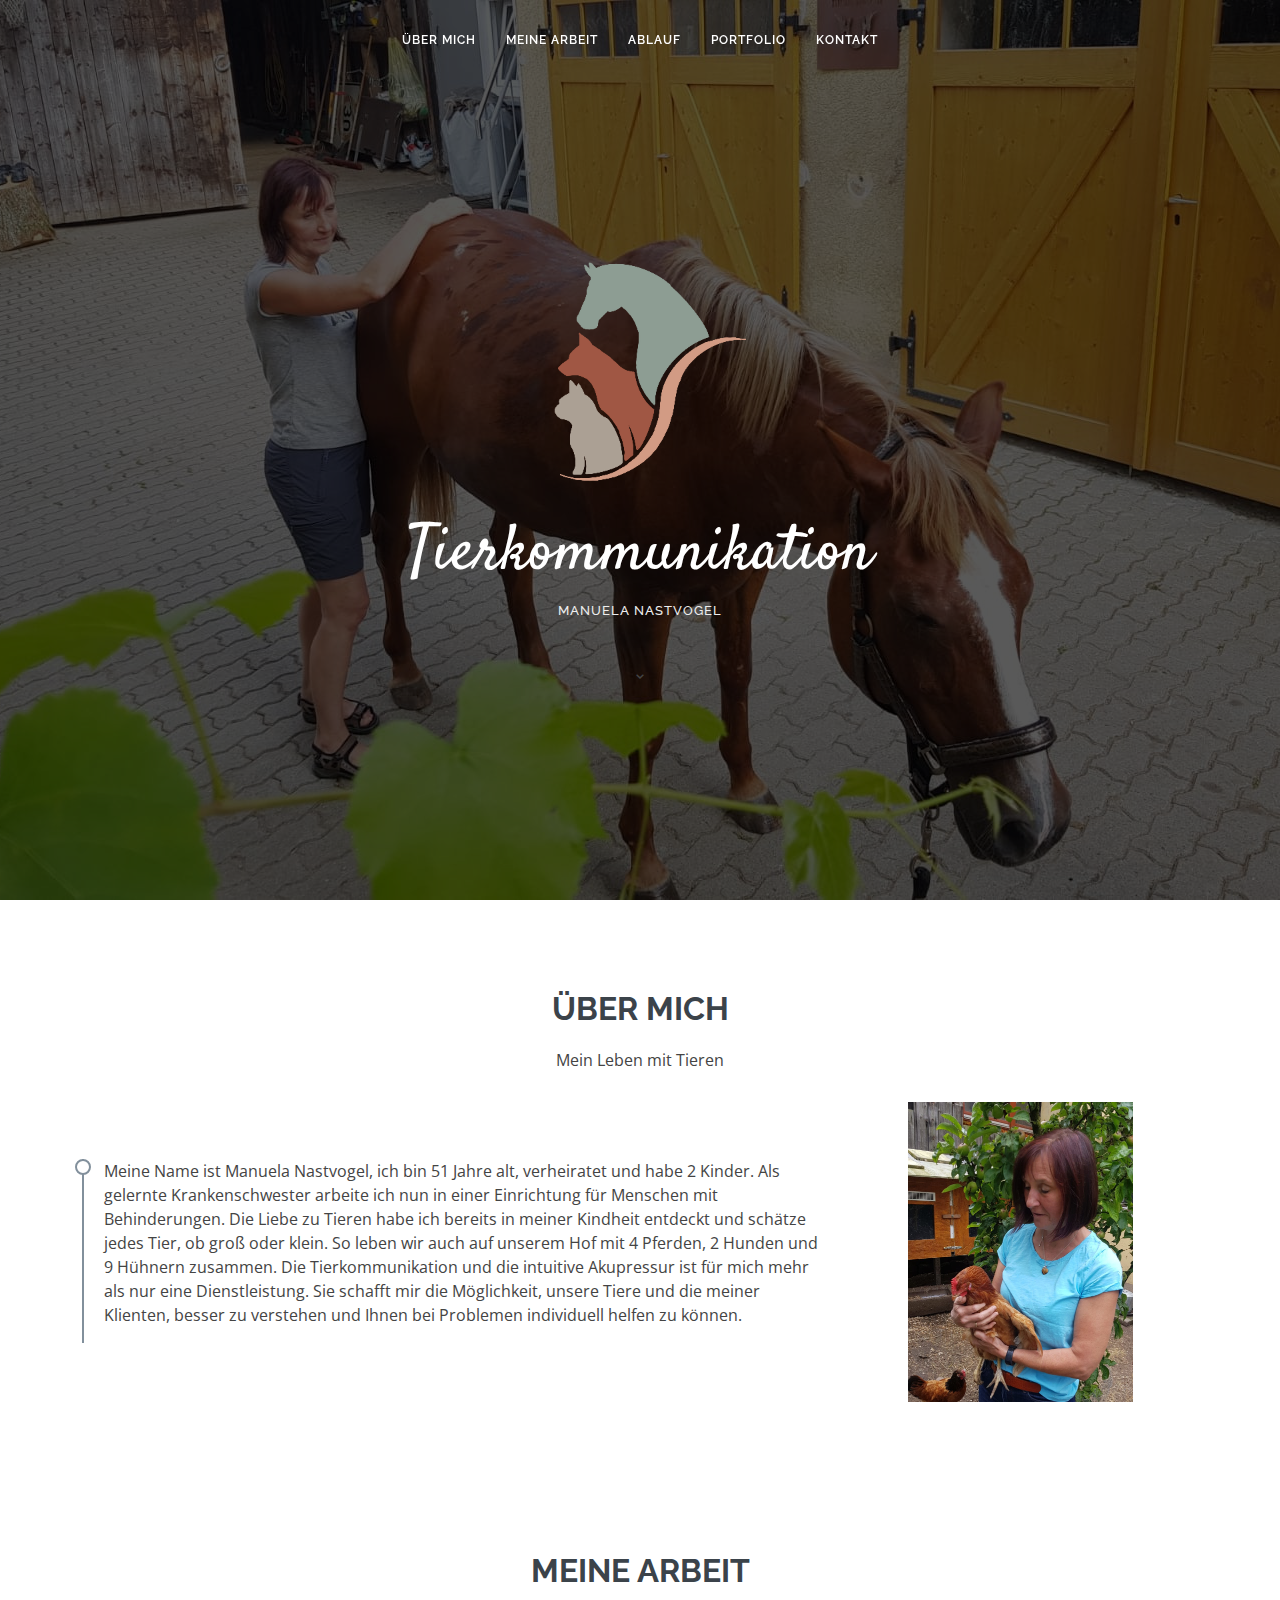
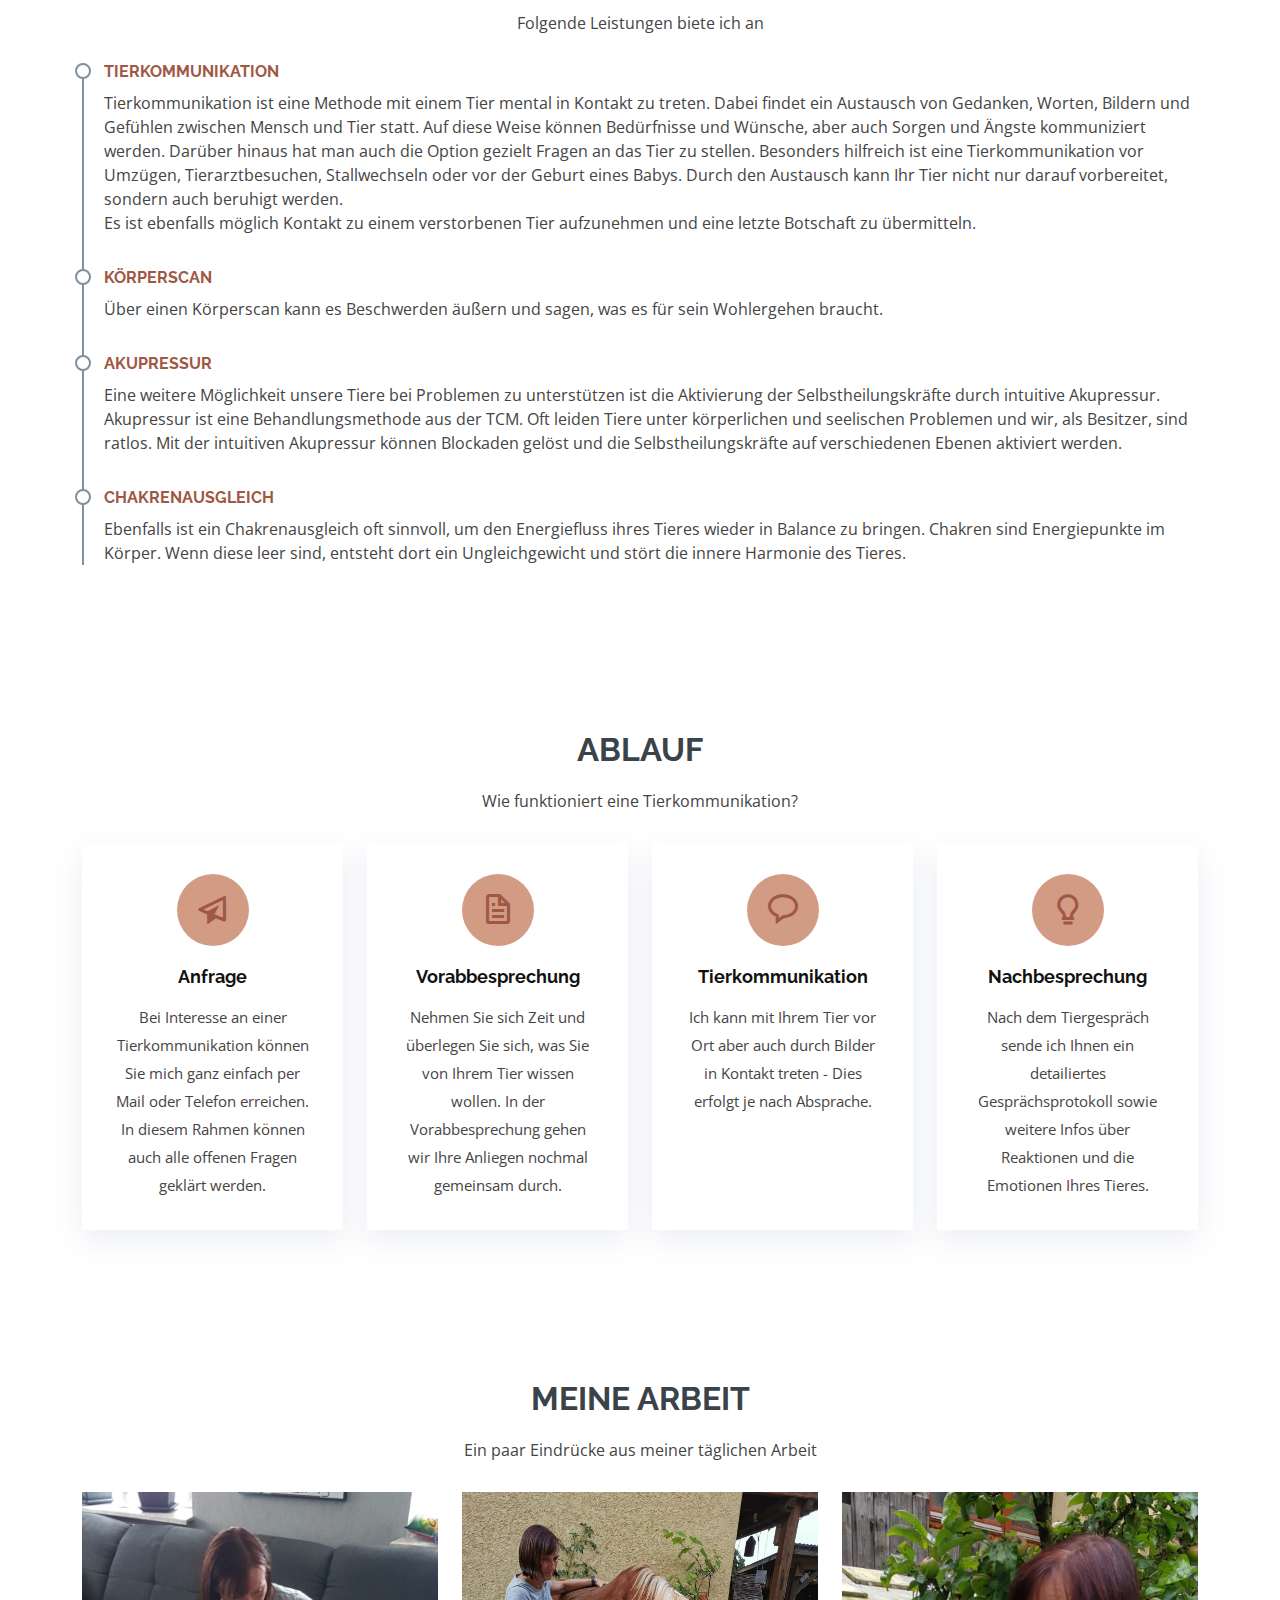
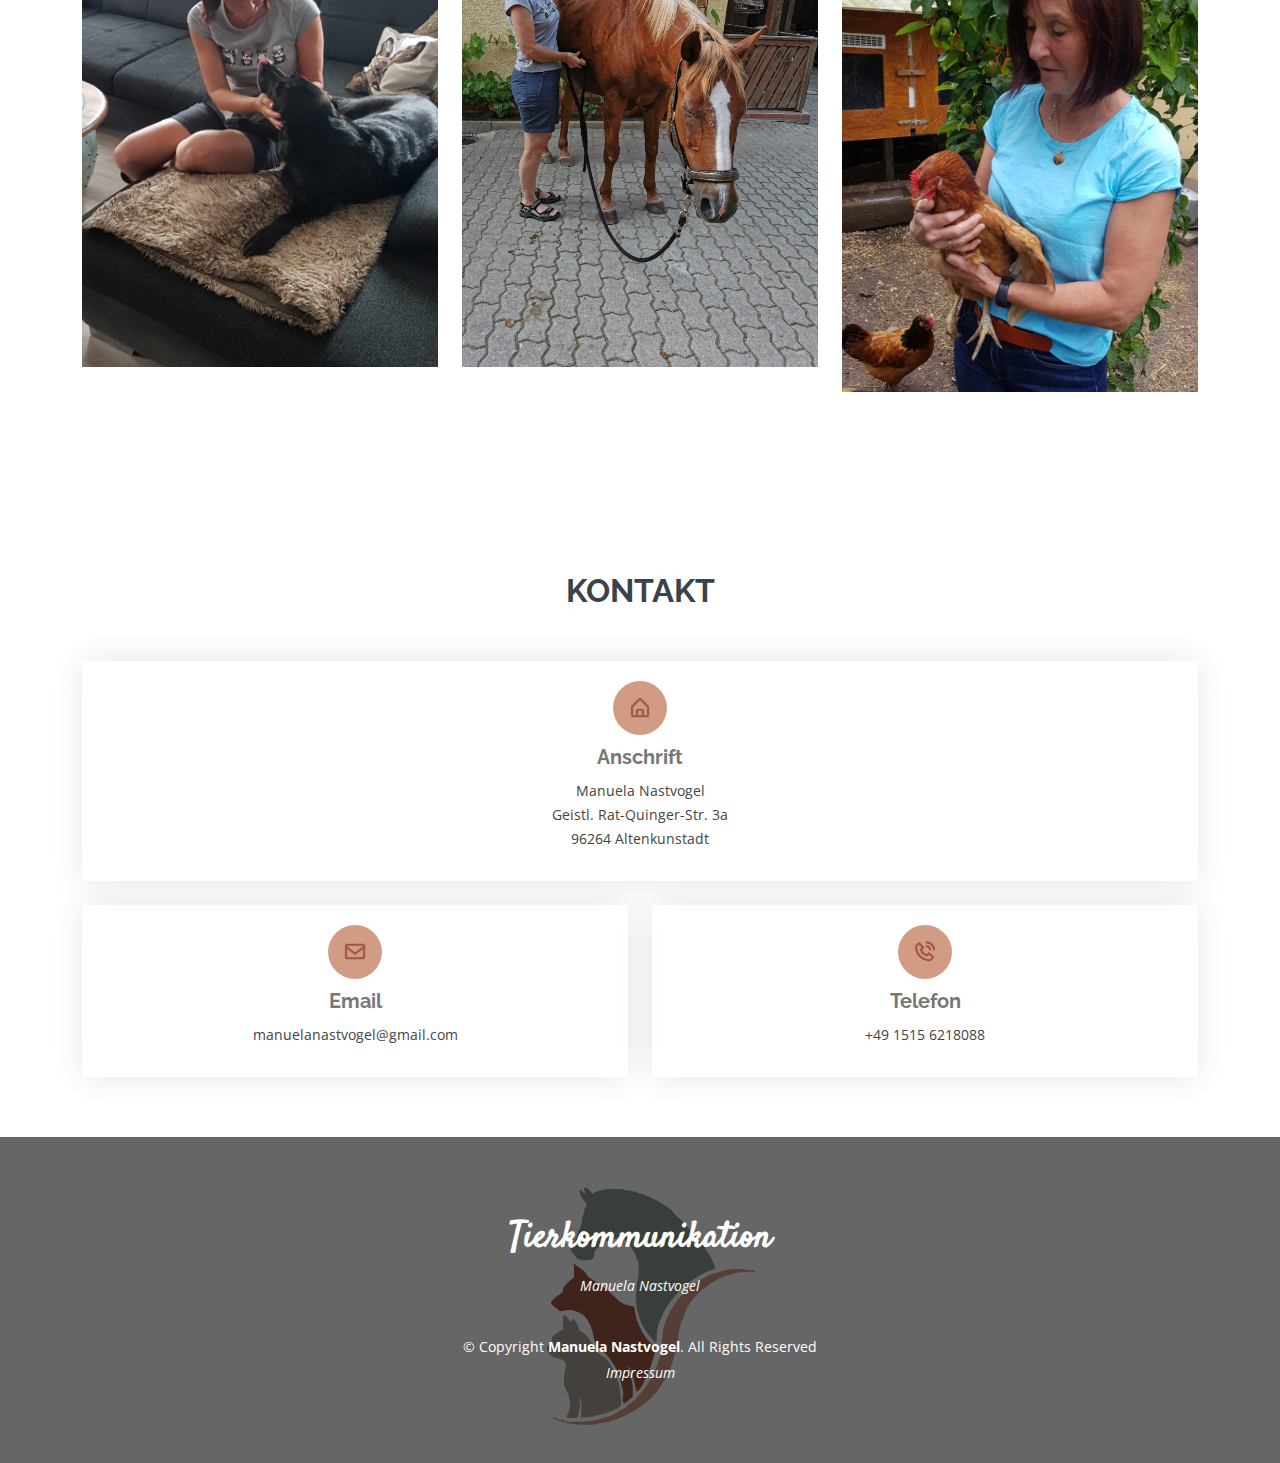
==== index.html @ 2bb8c6d3 "added impressum" ====
<!DOCTYPE html>
<html lang="de">

<head>
  <meta charset="utf-8">
  <meta content="width=device-width, initial-scale=1.0" name="viewport">

  <title>Manuela Nastvogel</title>
  <meta content="" name="description">
  <meta content="" name="keywords">

  <!-- Favicons -->
  <link href="assets/img/favicon.png" rel="icon">

  <!-- Google Fonts -->
  <link
    href="https://fonts.googleapis.com/css?family=Open+Sans:300,300i,400,400i,600,600i,700,700i|Raleway:300,300i,400,400i,500,500i,600,600i,700,700i|Satisfy"
    rel="stylesheet">

  <link href="assets/vendor/bootstrap/css/bootstrap.min.css" rel="stylesheet">
  <link href="assets/vendor/bootstrap-icons/bootstrap-icons.css" rel="stylesheet">
  <link href="assets/vendor/boxicons/css/boxicons.min.css" rel="stylesheet">
  <link href="assets/css/style.css" rel="stylesheet">

  <script type="text/javascript" src="assets/js/main.js" defer></script>
</head>

<body>

  <!-- ======= Navbar ======= -->
  <header id="header" class="fixed-top d-flex justify-content-center align-items-center header-transparent">

    <div class="container-fluid">

      <div class="row justify-content-center">
        <div class="col-xl-9 d-flex align-items-center justify-content-lg-between">
          <h1 class="logo me-auto me-lg-0"><a href="index.html"></a></h1>

          <nav id="navbar" class="navbar order-last order-lg-0">
            <ul>
              <li><a class="nav-link scrollto" href="#about">Über Mich</a></li>
              <li><a class="nav-link scrollto" href="#resume">Meine Arbeit</a></li>
              <li><a class="nav-link scrollto" href="#process">Ablauf</a></li>
              <li><a class="nav-link scrollto " href="#portfolio">Portfolio</a></li>
              <li><a class="nav-link scrollto" href="#contact">Kontakt</a></li>
            </ul>
            <i class="bi bi-list mobile-nav-toggle"></i>
          </nav><!-- .navbar -->

          <a></a>
        </div>
      </div>

    </div>
  </header>

  <!-- ======= Hero Section ======= -->
  <section id="hero">
    <div class="hero-container">
      <img src="assets/img/icon.png" height="300" alt="">
      <h1>Tierkommunikation</h1>
      <h2>Manuela Nastvogel</h2 <a href="#about" class="btn-scroll scrollto" title="Scroll Down"><i
        class="bx bx-chevron-down"></i></a>
    </div>
  </section><!-- End Hero -->


  <!-- ======= About Section ======= -->
  <section id="about" class="about">
    <div class="container">

      <div class="section-title">
        <h2>Über mich</h2>
        <p>Mein Leben mit Tieren</p>
      </div>

      <div class="row">

        <div class="col-lg-8 d-flex flex-column justify-content-center">
          <div class="resume-item">
            <p>
              Meine Name ist Manuela Nastvogel, ich bin 51 Jahre alt, verheiratet und habe 2 Kinder. Als gelernte
              Krankenschwester arbeite ich nun in einer Einrichtung für Menschen mit Behinderungen. Die Liebe zu Tieren
              habe
              ich bereits in meiner Kindheit entdeckt und schätze jedes Tier, ob groß oder klein. So leben wir auch auf
              unserem Hof mit 4 Pferden, 2 Hunden und 9 Hühnern zusammen. Die Tierkommunikation und die intuitive
              Akupressur
              ist für mich mehr als nur eine Dienstleistung. Sie schafft mir die Möglichkeit, unsere Tiere und die
              meiner
              Klienten, besser zu verstehen und Ihnen bei Problemen individuell helfen zu können.
            </p>
          </div>
        </div>

        <div class="image col-lg-4 d-flex align-items-stretch justify-content-center justify-content-lg-start"></div>

      </div>

  </section><!-- End My Resume Section -->

  <!-- ======= My Resume Section ======= -->
  <section id="resume" class="resume">
    <div class="container">

      <div class="section-title">
        <h2>Meine Arbeit</h2>
        <p>Folgende Leistungen biete ich an</p>
      </div>

      <div class="resume-item">
        <h4>Tierkommunikation</h4>
        <p>Tierkommunikation ist eine Methode mit einem Tier mental in Kontakt zu treten. Dabei findet ein
          Austausch von Gedanken, Worten, Bildern und Gefühlen zwischen Mensch und Tier statt. Auf diese Weise
          können Bedürfnisse und Wünsche, aber auch Sorgen und Ängste kommuniziert werden. Darüber hinaus hat man
          auch die Option gezielt Fragen an das Tier zu stellen.
          Besonders hilfreich ist eine Tierkommunikation vor Umzügen, Tierarztbesuchen, Stallwechseln oder vor der
          Geburt eines Babys. Durch den Austausch kann Ihr Tier nicht nur darauf vorbereitet, sondern auch
          beruhigt werden.<br>
          Es ist ebenfalls möglich Kontakt zu einem verstorbenen Tier aufzunehmen und eine letzte Botschaft zu
          übermitteln.
        </p>
      </div>

      <div class="resume-item">
        <h4>Körperscan</h4>
        <p>
          Über einen Körperscan kann es Beschwerden äußern und sagen, was es für sein Wohlergehen braucht.
        </p>
      </div>

      <div class="resume-item">
        <h4>Akupressur</h4>
        <p>
          Eine weitere Möglichkeit unsere Tiere bei Problemen zu unterstützen ist die Aktivierung der
          Selbstheilungskräfte durch intuitive Akupressur. Akupressur ist eine Behandlungsmethode aus der TCM.
          Oft leiden Tiere unter körperlichen und seelischen Problemen und wir, als Besitzer, sind ratlos. Mit der
          intuitiven Akupressur können Blockaden gelöst und die Selbstheilungskräfte auf verschiedenen Ebenen
          aktiviert werden.
        </p>
      </div>

      <div class="resume-item">
        <h4>Chakrenausgleich</h4>
        <p>
          Ebenfalls ist ein Chakrenausgleich oft sinnvoll, um den Energiefluss ihres Tieres wieder in Balance zu
          bringen.
          Chakren sind Energiepunkte im Körper. Wenn diese leer sind, entsteht dort ein Ungleichgewicht
          und stört die innere Harmonie des Tieres.
        </p>
      </div>


  </section><!-- End My Resume Section -->

  <!-- ======= My Services Section ======= -->
  <section id="process" class="process">
    <div class="container">

      <div class="section-title">
        <h2>Ablauf</h2>
        <p>Wie funktioniert eine Tierkommunikation?</p>
      </div>

      <div class="row">
        <div class="col-md-6 col-lg-3 d-flex align-items-stretch mb-5 mb-lg-0">
          <div class="icon-box">
            <div class="icon"><i class="bx bx-paper-plane"></i></div>
            <h4 class="title"><a href="">Anfrage</a></h4>
            <p class="description">
              Bei Interesse an einer Tierkommunikation können Sie mich ganz einfach per Mail oder Telefon erreichen.
              In diesem Rahmen können auch alle offenen Fragen geklärt werden.</p>
          </div>
        </div>

        <div class="col-md-6 col-lg-3 d-flex align-items-stretch mb-5 mb-lg-0">
          <div class="icon-box">
            <div class="icon"><i class="bx bx-file"></i></div>
            <h4 class="title"><a href="">Vorabbesprechung</a></h4>
            <p class="description">
              Nehmen Sie sich Zeit und überlegen Sie sich, was Sie von Ihrem Tier wissen wollen. In
              der Vorabbesprechung gehen wir Ihre Anliegen nochmal gemeinsam durch.
            </p>
          </div>
        </div>

        <div class="col-md-6 col-lg-3 d-flex align-items-stretch mb-5 mb-lg-0">
          <div class="icon-box">
            <div class="icon"><i class="bx bx-message-rounded"></i></div>
            <h4 class="title"><a href="">Tierkommunikation</a></h4>
            <p class="description">
              Ich kann mit Ihrem Tier vor Ort aber auch durch Bilder in Kontakt treten - Dies
              erfolgt je nach Absprache.</p>
          </div>
        </div>

        <div class="col-md-6 col-lg-3 d-flex align-items-stretch mb-5 mb-lg-0">
          <div class="icon-box">
            <div class="icon"><i class="bx bx-bulb"></i></div>
            <h4 class="title"><a href="">Nachbesprechung</a></h4>
            <p class="description">
              Nach dem Tiergespräch sende ich Ihnen ein detailiertes Gesprächsprotokoll sowie
              weitere Infos über Reaktionen und die Emotionen Ihres Tieres.</p>
          </div>
        </div>

      </div>

    </div>
  </section><!-- End My Services Section -->

  <!-- ======= My Portfolio Section ======= -->
  <section id="portfolio" class="portfolio">
    <div class="container">

      <div class="section-title">
        <h2>Meine Arbeit</h2>
        <p>Ein paar Eindrücke aus meiner täglichen Arbeit</p>
      </div>


      <div class="row portfolio-container">

        <div class="col-lg-4 col-md-6 portfolio-item">
          <div class="portfolio-img"><img src="assets/img/portfolio/portfolio-1.jpg" class="img-fluid" alt=""></div>
        </div>

        <div class="col-lg-4 col-md-6 portfolio-item filter-app">
          <div class="portfolio-img"><img src="assets/img/portfolio/portfolio-2.jpg" class="img-fluid" alt=""></div>
        </div>

        <div class="col-lg-4 col-md-6 portfolio-item filter-app">
          <div class="portfolio-img"><img src="assets/img/portfolio/portfolio-3.jpg" class="img-fluid" alt=""></div>
        </div>


      </div>

    </div>
  </section><!-- End My Portfolio Section -->

  <!-- ======= Contact Me Section ======= -->
  <section id="contact" class="contact">
    <div class="container">

      <div class="section-title">
        <h2>Kontakt</h2>
      </div>

      <div class="row">
        <div class="col-md-12">
          <div class="info-box">
            <i class="bx bx-home-alt"></i>
            <h3>Anschrift</h3>
            <div>
              <p>Manuela Nastvogel</p>
              <p>Geistl. Rat-Quinger-Str. 3a</p>
              <p>96264 Altenkunstadt</p>

            </div>
          </div>
        </div>
        <div class="col-md-6">
          <div class="info-box mt-4">
            <i class="bx bx-envelope"></i>
            <h3>Email</h3>
            <p>manuelanastvogel@gmail.com</p>
          </div>
        </div>
        <div class="col-md-6">
          <div class="info-box mt-4">
            <i class="bx bx-phone-call"></i>
            <h3>Telefon</h3>
            <p>+49 1515 6218088</p>
          </div>
        </div>
      </div>

    </div>
  </section><!-- End Contact Me Section -->


  <!-- ======= Footer ======= -->
  <footer id="footer">
    <div class="container">
      <h3>Tierkommunikation</h3>
      <p>Manuela Nastvogel</p>
      <div class="copyright">
        &copy; Copyright <strong><span>Manuela Nastvogel</span></strong>. All Rights Reserved
      </div>
      <div class="impressum">
        <a href="impressum.html">Impressum</a>
      </div>
    </div>
  </footer><!-- End Footer -->

  <a href="#" class="back-to-top d-flex align-items-center justify-content-center"><i
      class="bi bi-arrow-up-short"></i></a>



</body>

</html>
---- assets/css/style.css ----
/*--------------------------------------------------------------
# General
--------------------------------------------------------------*/
body {
  font-family: "Open Sans", sans-serif;
  color: #444444;
}

a {
  color: #a05744;
  text-decoration: none;
}

a:hover {
  color: #d29b84;
  text-decoration: none;
}

h1,
h2,
h3,
h4,
h5,
h6 {
  font-family: "Raleway", sans-serif;
}

/*--------------------------------------------------------------
# Header
--------------------------------------------------------------*/
#header {
  z-index: 997;
  transition: all 0.5s;
  height: 80px;
  background: rgba(25, 28, 31, 0.8);
}

#header.header-transparent {
  background: transparent;
}

#header.header-scrolled {
  height: 60px;
  background: rgba(25, 28, 31, 0.8);
}
/*--------------------------------------------------------------
# Navigation Menu
--------------------------------------------------------------*/
/**
* Desktop Navigation 
*/
.navbar {
  padding: 0;
}

.navbar ul {
  margin: 0;
  padding: 0;
  display: flex;
  list-style: none;
  align-items: center;
}

.navbar li {
  position: relative;
}

.navbar a,
.navbar a:focus {
  display: flex;
  align-items: center;
  justify-content: space-between;
  padding: 10px 15px;
  color: #fff;
  white-space: nowrap;
  transition: 0.3s;
  font-size: 12px;
  font-family: "Raleway", sans-serif;
  text-transform: uppercase;
  font-weight: 600;
  letter-spacing: 1px;
}

.navbar a i,
.navbar a:focus i {
  font-size: 12px;
  line-height: 0;
  margin-left: 5px;
}

.navbar a:hover,
.navbar .active,
.navbar li:hover > a {
  color: #d29b84;
}

/**
* Mobile Navigation 
*/
.mobile-nav-toggle {
  color: #fff;
  font-size: 28px;
  cursor: pointer;
  display: none;
  line-height: 0;
  transition: 0.5s;
}

@media (max-width: 991px) {
  .mobile-nav-toggle {
    display: block;
  }
  .navbar ul {
    display: none;
  }
}

.navbar-mobile {
  position: fixed;
  overflow: hidden;
  top: 0;
  right: 0;
  left: 0;
  bottom: 0;
  background: rgba(36, 41, 46, 0.9);
  transition: 0.3s;
  z-index: 999;
}

.navbar-mobile .mobile-nav-toggle {
  position: absolute;
  top: 15px;
  right: 15px;
}

.navbar-mobile ul {
  display: block;
  position: absolute;
  top: 55px;
  right: 15px;
  bottom: 15px;
  left: 15px;
  padding: 10px 0;
  border-radius: 10px;
  background-color: #fff;
  overflow-y: auto;
  transition: 0.3s;
}

.navbar-mobile a {
  padding: 10px 20px;
  font-size: 14px;
  color: #3b434a;
}

.navbar-mobile a:hover,
.navbar-mobile .active,
.navbar-mobile li:hover > a {
  color: #a05744;
}

.navbar-mobile .getstarted {
  margin: 15px;
}

/*--------------------------------------------------------------
# Back to top button
--------------------------------------------------------------*/
.back-to-top {
  position: fixed;
  visibility: hidden;
  opacity: 0;
  right: 15px;
  bottom: 15px;
  z-index: 996;
  background: #a05744;
  width: 40px;
  height: 40px;
  border-radius: 4px;
  transition: all 0.4s;
}

.back-to-top i {
  font-size: 28px;
  color: #fff;
  line-height: 0;
}

.back-to-top:hover {
  background: #d29b84;
  color: #fff;
}

.back-to-top.active {
  visibility: visible;
  opacity: 1;
}

/*--------------------------------------------------------------
# Hero Section
--------------------------------------------------------------*/
#hero {
  width: 100%;
  height: 100vh;
  background: url("../img/hero-bg.jpg") top right;
  background-size: cover;
  position: relative;
}

#hero:before {
  content: "";
  background: rgba(0, 0, 0, 0.65);
  position: absolute;
  bottom: 0;
  top: 0;
  left: 0;
  right: 0;
}

#hero .hero-container {
  position: absolute;
  bottom: 0;
  top: 0;
  left: 0;
  right: 0;
  display: flex;
  justify-content: center;
  align-items: center;
  flex-direction: column;
  padding: 0 15px;
}

#hero h1 {
  margin: 0 0 10px 0;
  font-size: 64px;
  font-family: "Satisfy", serif;
  color: #fff;
}

#hero h2 {
  color: #eee;
  margin-bottom: 50px;
  font-size: 13px;
  font-weight: 500;
  letter-spacing: 1px;
  text-transform: uppercase;
}

#hero h3 {
  font-family: "Open Sans";
  color: #fff;
  font-size: 13px;
}

@media (min-width: 1024px) {
  #hero {
    background-attachment: fixed;
  }
}

@media (max-width: 575px) {
  #hero h1 {
    font-size: 40px;
  }
  #hero h2 {
    text-align: center;
    margin-bottom: 30px;
  }
}

@-webkit-keyframes up-down {
  0% {
    transform: translateY(5px);
  }
  100% {
    transform: translateY(-5px);
  }
}

@keyframes up-down {
  0% {
    transform: translateY(5px);
  }
  100% {
    transform: translateY(-5px);
  }
}

/*--------------------------------------------------------------
# Sections about
--------------------------------------------------------------*/

.about .image {
  background: url("../img/me.jpg") center center no-repeat;
  background-size: contain;
  min-height: 300px;
}

.about .resume-title {
  font-size: 26px;
  font-weight: 700;
  margin-top: 20px;
  margin-bottom: 20px;
  color: #3b434a;
}

.about .resume-item {
  padding: 0 0 20px 20px;
  margin-top: -2px;
  border-left: 2px solid #82909c;
  position: relative;
}

.about .resume-item h4 {
  line-height: 18px;
  font-size: 16px;
  font-weight: 700;
  text-transform: uppercase;
  color: #a05744;
  margin-bottom: 10px;
}

.about .resume-item h5 {
  font-size: 16px;
  background: #eef0f2;
  padding: 5px 15px;
  display: inline-block;
  font-weight: 600;
  margin-bottom: 10px;
}

.about .resume-item ul {
  padding-left: 20px;
}

.about .resume-item ul li {
  padding-bottom: 10px;
}

.about .resume-item:last-child {
  padding-bottom: 0;
}

.about .resume-item::before {
  content: "";
  position: absolute;
  width: 16px;
  height: 16px;
  border-radius: 50px;
  left: -9px;
  top: 0;
  background: #fff;
  border: 2px solid #82909c;
}

/*--------------------------------------------------------------
# Sections General
--------------------------------------------------------------*/
section {
  padding: 60px 0;
}

.section-bg {
  background-color: white;
}

.section-title {
  text-align: center;
  padding: 30px 0;
  position: relative;
}

.section-title h2 {
  font-size: 32px;
  font-weight: 700;
  text-transform: uppercase;
  margin-bottom: 20px;
  padding-bottom: 0;
  color: #3b434a;
  position: relative;
  z-index: 2;
}

.section-title span {
  position: absolute;
  top: 30px;
  color: #eef0f2;
  left: 0;
  right: 0;
  z-index: 1;
  font-weight: 700;
  font-size: 52px;
  text-transform: uppercase;
  line-height: 0;
}

.section-title p {
  margin-bottom: 0;
  position: relative;
  z-index: 2;
}

@media (max-width: 575px) {
  .section-title h2 {
    font-size: 28px;
    margin-bottom: 15px;
  }
  .section-title span {
    font-size: 38px;
  }
}

/*--------------------------------------------------------------
# My Resume
--------------------------------------------------------------*/
.resume .resume-title {
  font-size: 26px;
  font-weight: 700;
  margin-top: 20px;
  margin-bottom: 20px;
  color: #3b434a;
}

.resume .resume-item {
  padding: 0 0 20px 20px;
  margin-top: -2px;
  border-left: 2px solid #82909c;
  position: relative;
}

.resume .resume-item h4 {
  line-height: 18px;
  font-size: 16px;
  font-weight: 700;
  text-transform: uppercase;
  color: #a05744;
  margin-bottom: 10px;
}

.resume .resume-item h5 {
  font-size: 16px;
  background: #eef0f2;
  padding: 5px 15px;
  display: inline-block;
  font-weight: 600;
  margin-bottom: 10px;
}

.resume .resume-item ul {
  padding-left: 20px;
}

.resume .resume-item ul li {
  padding-bottom: 10px;
}

.resume .resume-item:last-child {
  padding-bottom: 0;
}

.resume .resume-item::before {
  content: "";
  position: absolute;
  width: 16px;
  height: 16px;
  border-radius: 50px;
  left: -9px;
  top: 0;
  background: #fff;
  border: 2px solid #82909c;
}

/*--------------------------------------------------------------
# My process
--------------------------------------------------------------*/
.process .icon-box {
  padding: 30px;
  position: relative;
  overflow: hidden;
  background: #fff;
  box-shadow: 0 10px 29px 0 rgba(68, 88, 144, 0.1);
  transition: all 0.3s ease-in-out;
  text-align: center;
  border: 1px solid #fff;
}

.process .icon {
  margin: 0 auto 20px auto;
  padding-top: 17px;
  display: inline-block;
  text-align: center;
  border-radius: 50%;
  width: 72px;
  height: 72px;
  background: #d29b84;
}

.process .icon i {
  font-size: 36px;
  line-height: 1;
  color: #a05744;
}

.process .title {
  font-weight: 700;
  margin-bottom: 15px;
  font-size: 18px;
}

.process .title a {
  color: #111;
  transition: 0.3s;
}

.process .description {
  font-size: 15px;
  line-height: 28px;
  margin-bottom: 0;
}

.process .icon-box:hover {
  border-color: #a05744;
}

.process .icon-box:hover .title a {
  color: #a05744;
}

/*--------------------------------------------------------------
# My Portfolio
--------------------------------------------------------------*/

.portfolio .portfolio-item {
  margin-bottom: 30px;
}

.portfolio .portfolio-item .portfolio-img {
  height: 500px;
  overflow: hidden;
}

.portfolio .portfolio-item .portfolio-img img {
  transition: all 0.8s ease-in-out;
}

.portfolio .portfolio-item:hover .portfolio-img img {
  transform: scale(1.2);
}

/*--------------------------------------------------------------
# Portfolio Details
--------------------------------------------------------------*/
.portfolio-details {
  padding-top: 40px;
}

.portfolio-details .portfolio-details-slider img {
  width: 100%;
}

.portfolio-details .portfolio-details-slider .swiper-pagination {
  margin-top: 20px;
  position: relative;
}

.portfolio-details
  .portfolio-details-slider
  .swiper-pagination
  .swiper-pagination-bullet {
  width: 12px;
  height: 12px;
  background-color: #fff;
  opacity: 1;
  border: 1px solid #a05744;
}

.portfolio-details
  .portfolio-details-slider
  .swiper-pagination
  .swiper-pagination-bullet-active {
  background-color: #a05744;
}

.portfolio-details .portfolio-info {
  padding: 30px;
  box-shadow: 0px 0 30px rgba(59, 67, 74, 0.08);
}

.portfolio-details .portfolio-info h3 {
  font-size: 22px;
  font-weight: 700;
  margin-bottom: 20px;
  padding-bottom: 20px;
  border-bottom: 1px solid #eee;
}

.portfolio-details .portfolio-info ul {
  list-style: none;
  padding: 0;
  font-size: 15px;
}

.portfolio-details .portfolio-info ul li + li {
  margin-top: 10px;
}

.portfolio-details .portfolio-description {
  padding-top: 30px;
}

.portfolio-details .portfolio-description h2 {
  font-size: 26px;
  font-weight: 700;
  margin-bottom: 20px;
}

.portfolio-details .portfolio-description p {
  padding: 0;
}

/*--------------------------------------------------------------
# Contact Me
--------------------------------------------------------------*/
.contact .info-box {
  color: #444444;
  text-align: center;
  box-shadow: 0 0 30px rgba(214, 215, 216, 0.6);
  padding: 20px 0 30px 0;
}

.contact .info-box i.bx {
  font-size: 24px;
  color: #a05744;
  border-radius: 50%;
  padding: 15px;
  background: #d29b84;
}

.contact .info-box h3 {
  font-size: 20px;
  color: #777777;
  font-weight: 700;
  margin: 10px 0;
}

.contact .info-box p {
  padding: 0;
  line-height: 24px;
  font-size: 14px;
  margin-bottom: 0;
}

/*--------------------------------------------------------------
# Footer
--------------------------------------------------------------*/
#footer {
  background: url("../img/icon.png") top center no-repeat;
  background-size: contain;
  color: #fff;
  font-size: 14px;
  text-align: center;
  padding: 80px 0;
  position: relative;
}

#footer::before {
  content: "";
  position: absolute;
  left: 0;
  right: 0;
  top: 0;
  bottom: 0;
  background: rgba(0, 0, 0, 0.6);
}

#footer .container {
  position: relative;
}

#footer h3 {
  font-size: 36px;
  font-weight: 700;
  color: #fff;
  position: relative;
  font-family: "Satisfy", serif;
  padding: 0;
  margin: 0 0 15px 0;
}

#footer p {
  font-size: 15;
  font-style: italic;
  padding: 0;
  margin: 0 0 40px 0;
}

#footer .copyright {
  margin: 0 0 5px 0;
}

#footer .impressum a {
  font-style: italic;
  color: #fff;
  margin: 0 0 5px 0;
}
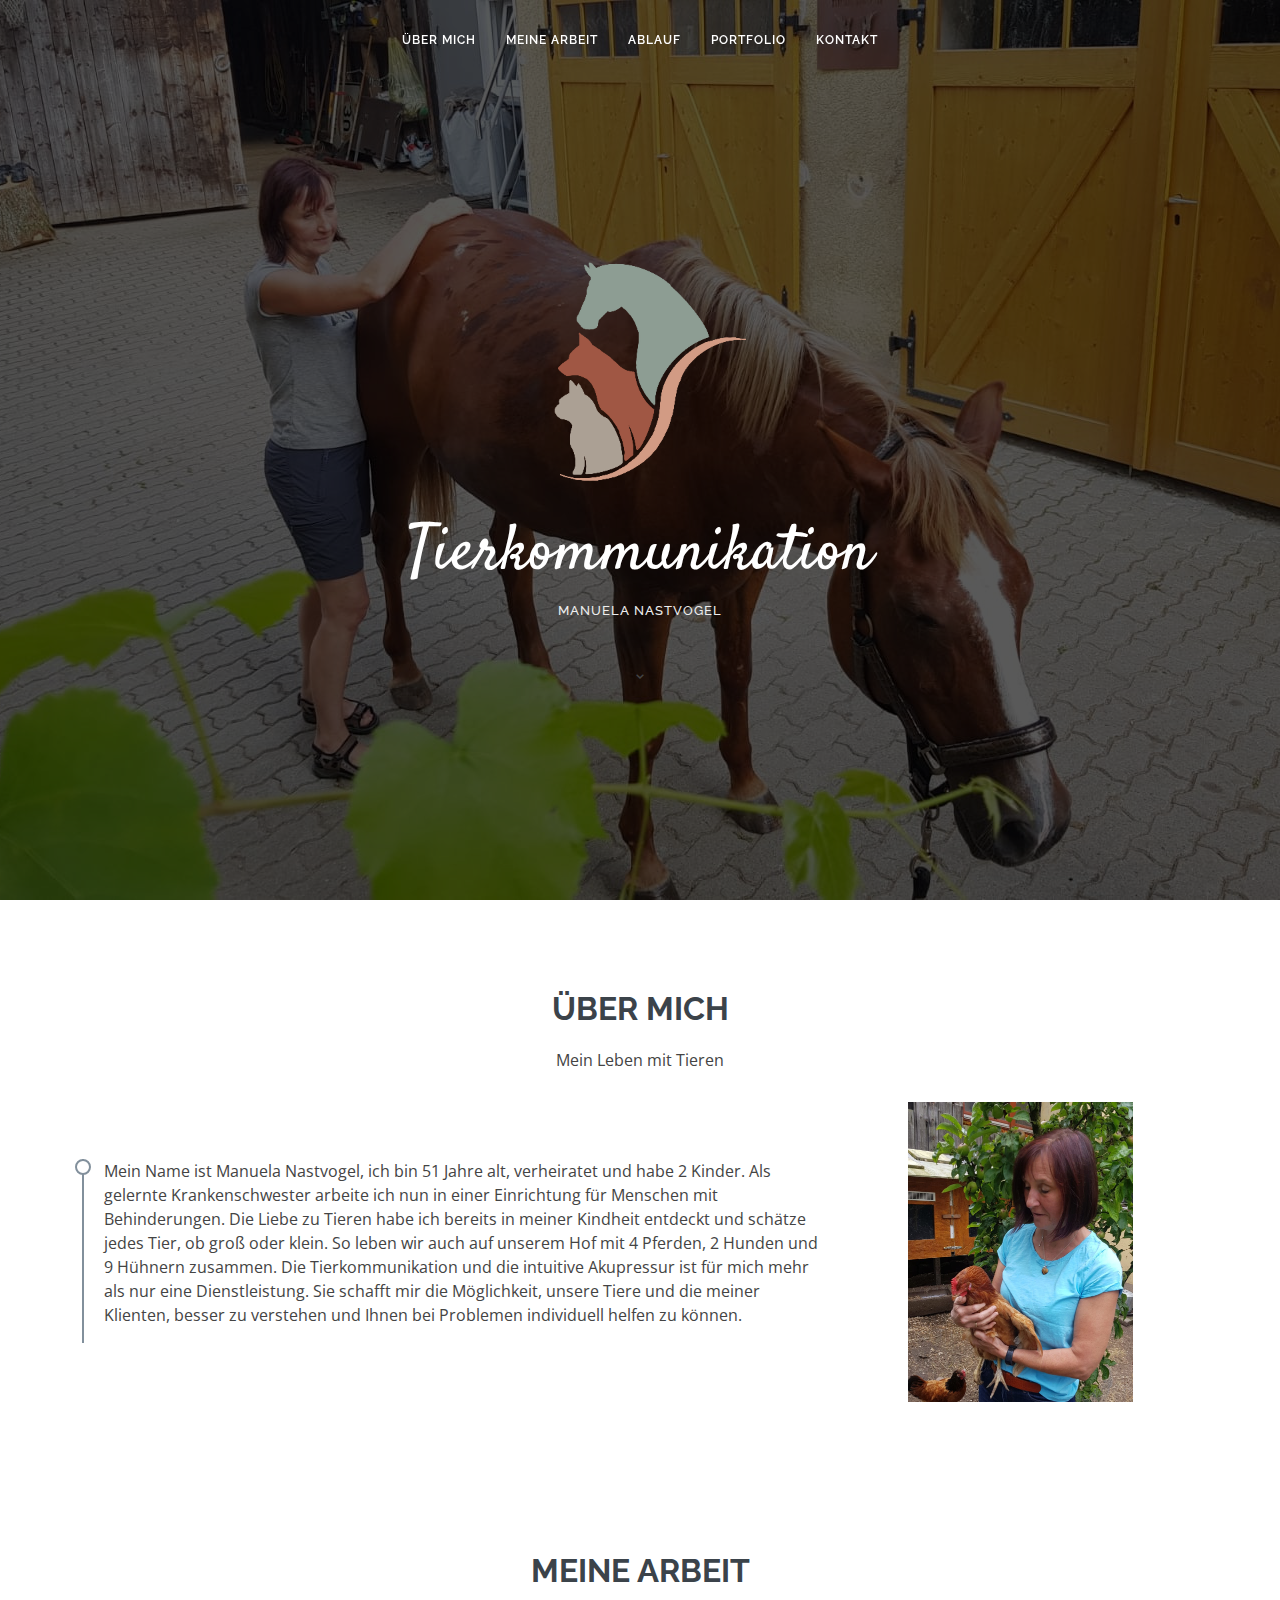
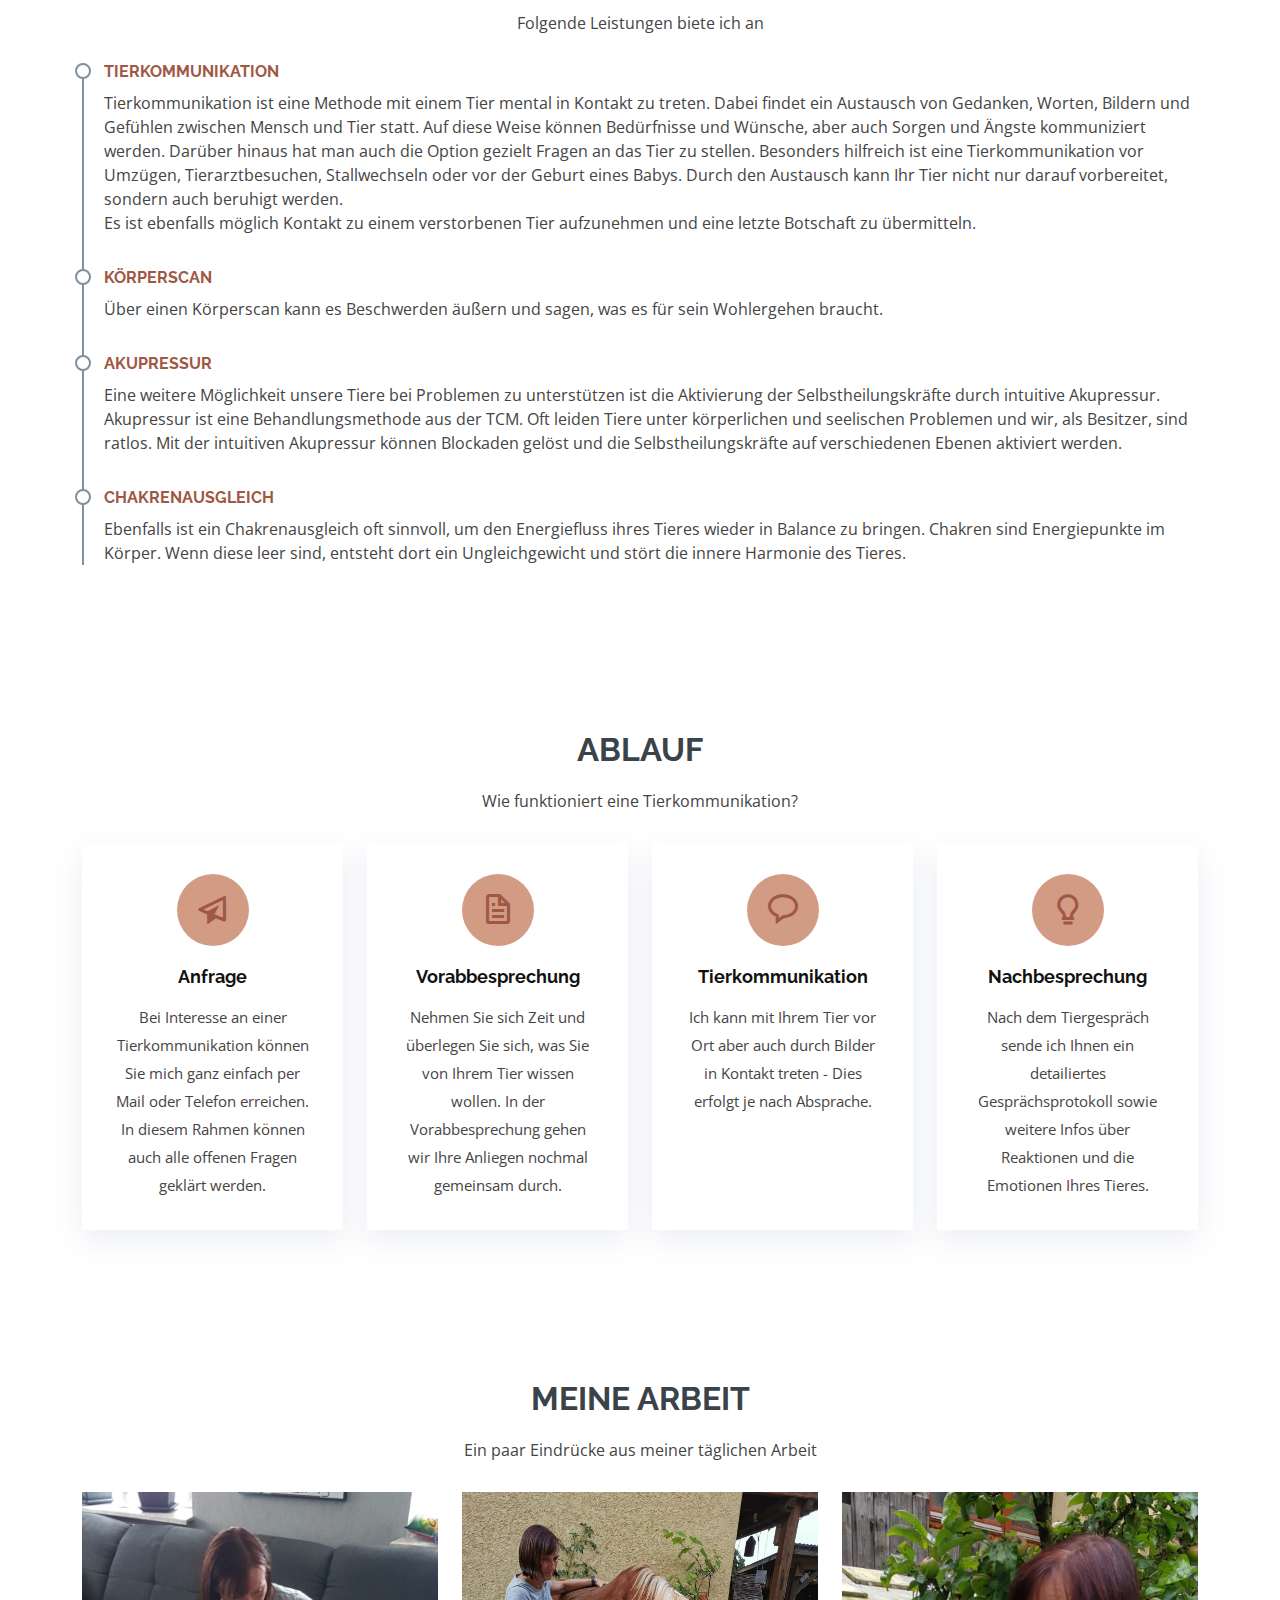
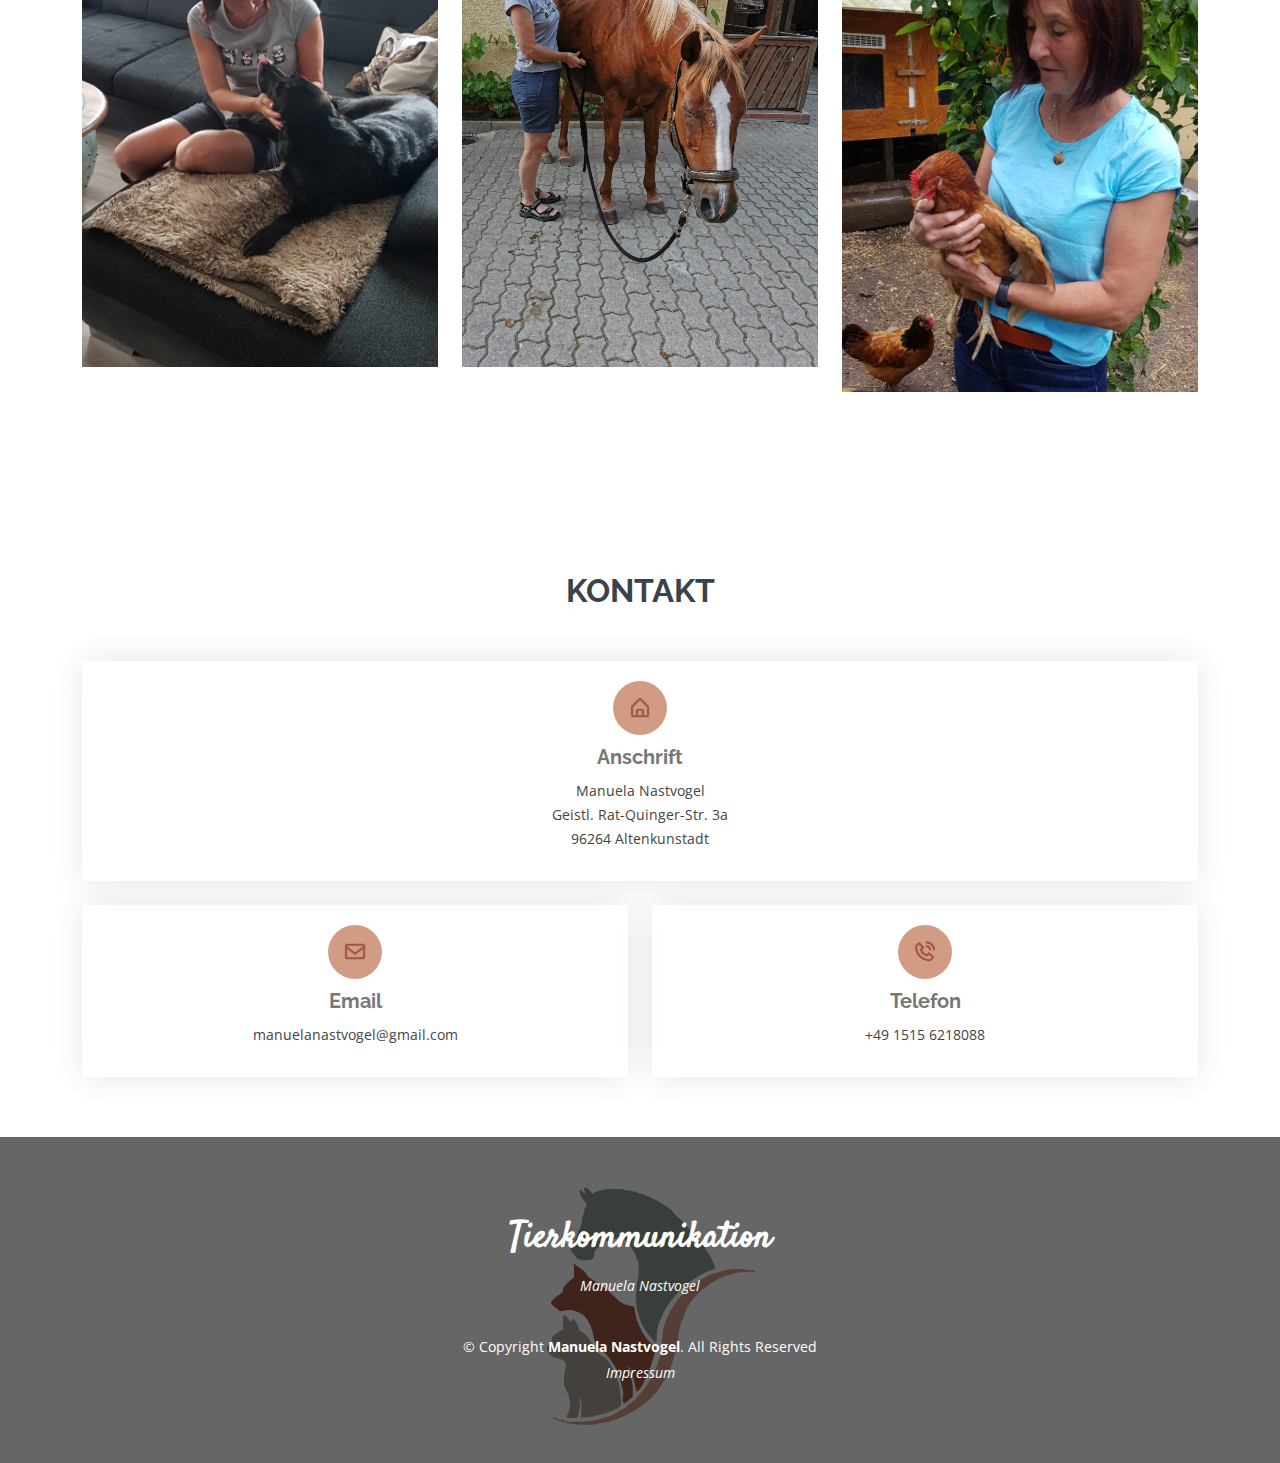
==== commit eeb0a8ee: "Typo" ====
--- a/index.html
+++ b/index.html
@@ -79,7 +79,7 @@
         <div class="col-lg-8 d-flex flex-column justify-content-center">
           <div class="resume-item">
             <p>
-              Meine Name ist Manuela Nastvogel, ich bin 51 Jahre alt, verheiratet und habe 2 Kinder. Als gelernte
+              Mein Name ist Manuela Nastvogel, ich bin 51 Jahre alt, verheiratet und habe 2 Kinder. Als gelernte
               Krankenschwester arbeite ich nun in einer Einrichtung für Menschen mit Behinderungen. Die Liebe zu Tieren
               habe
               ich bereits in meiner Kindheit entdeckt und schätze jedes Tier, ob groß oder klein. So leben wir auch auf
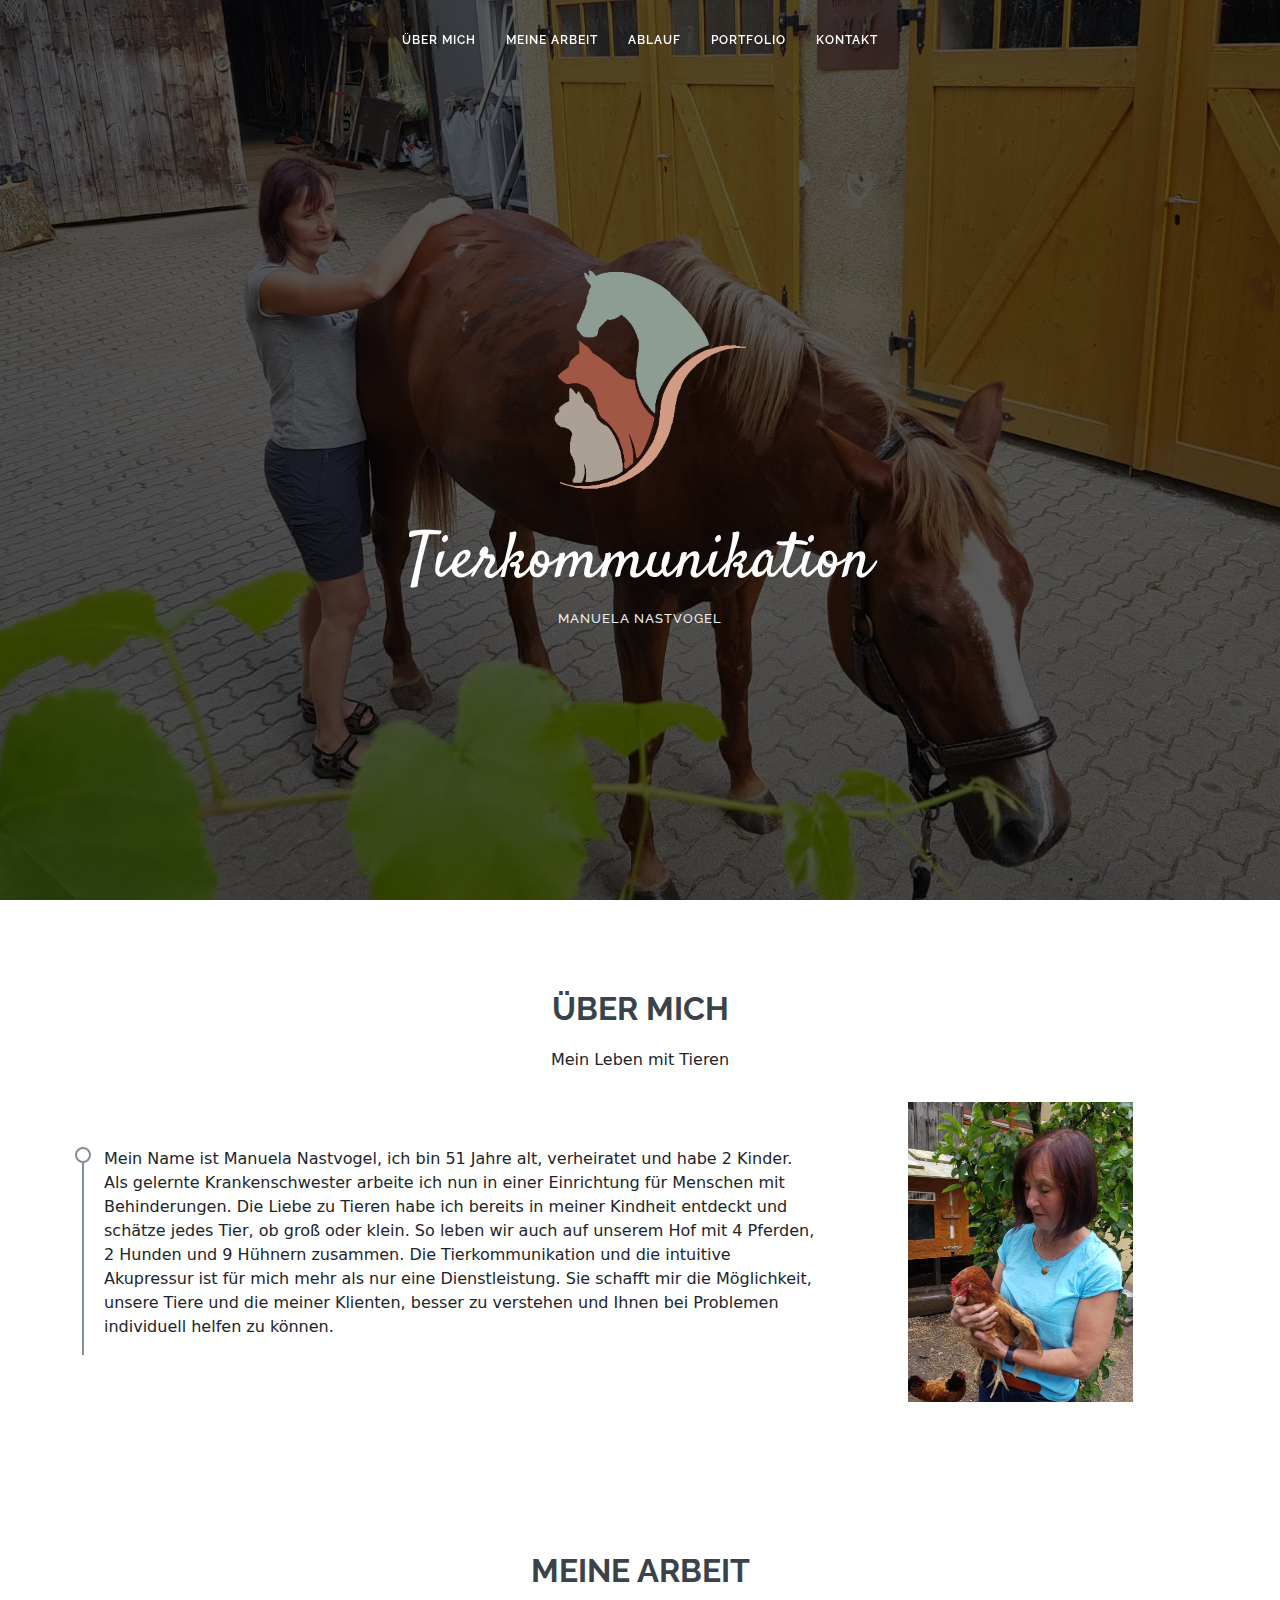
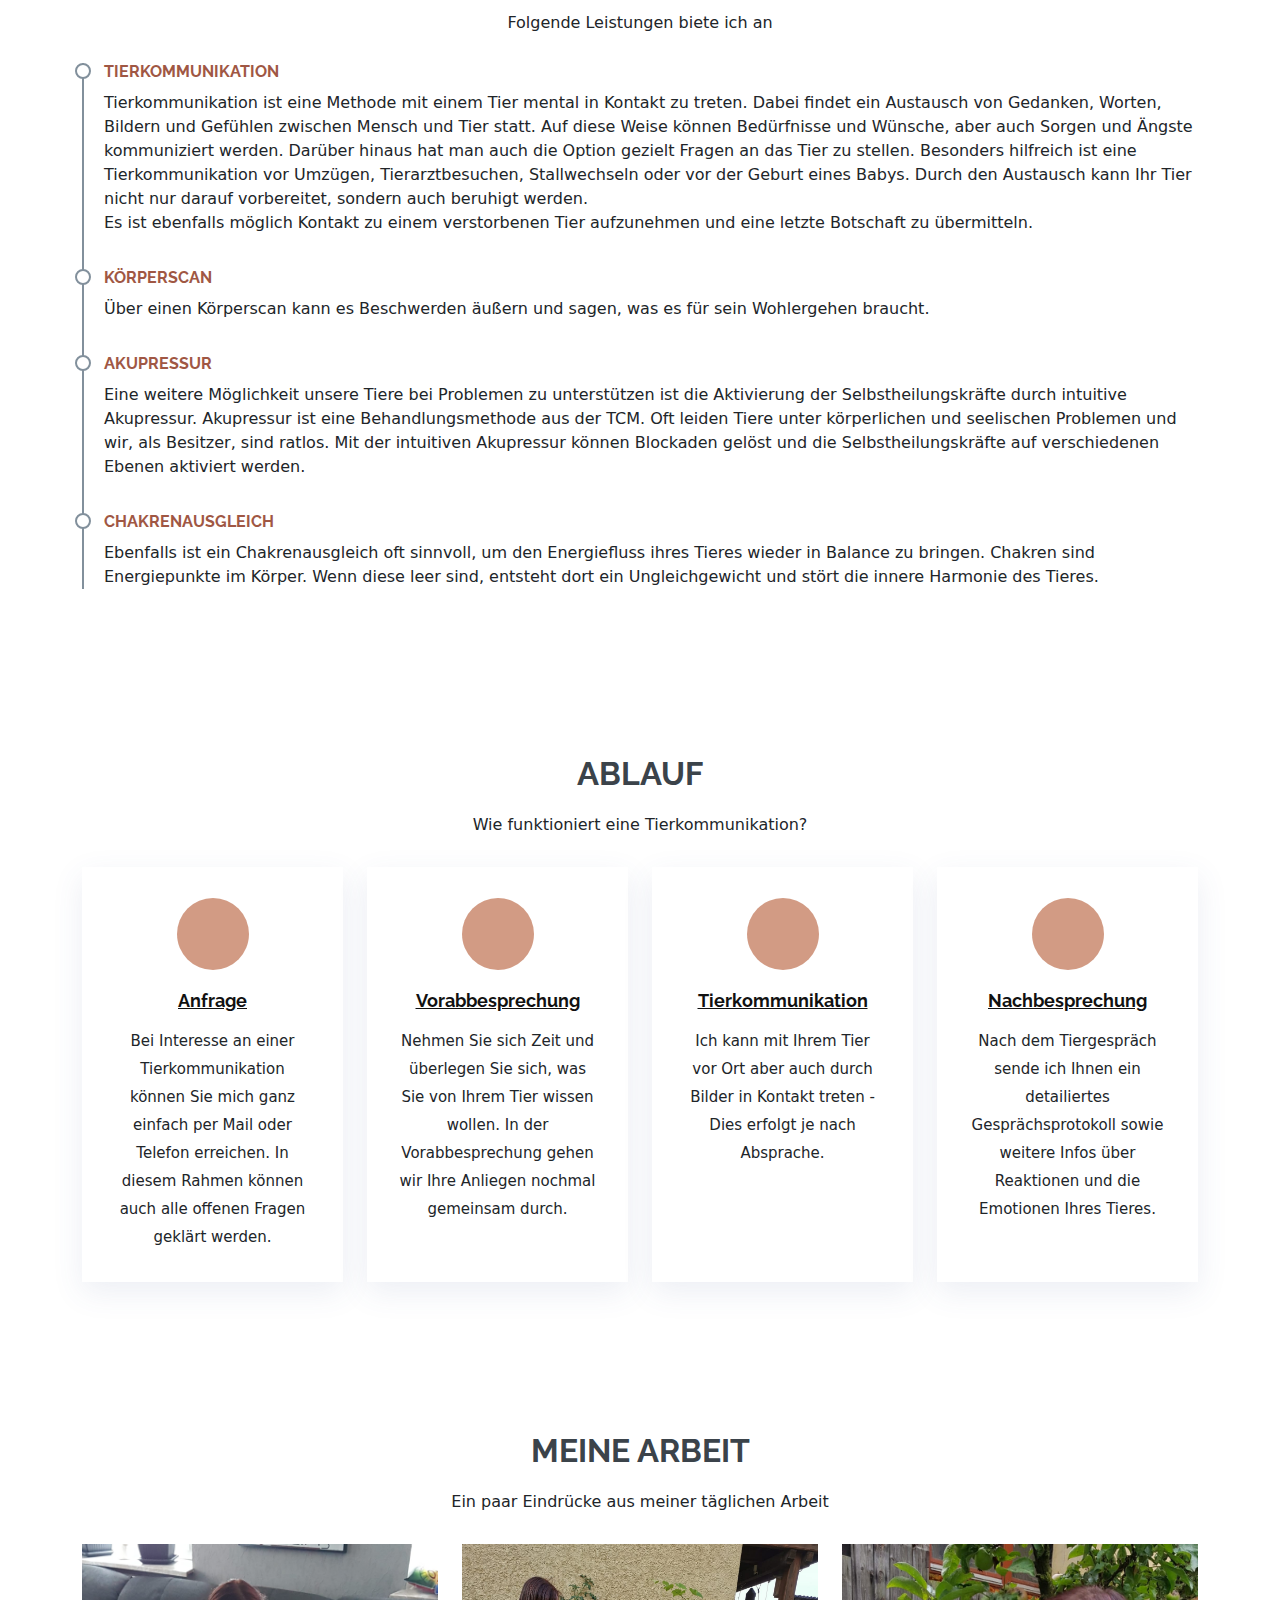
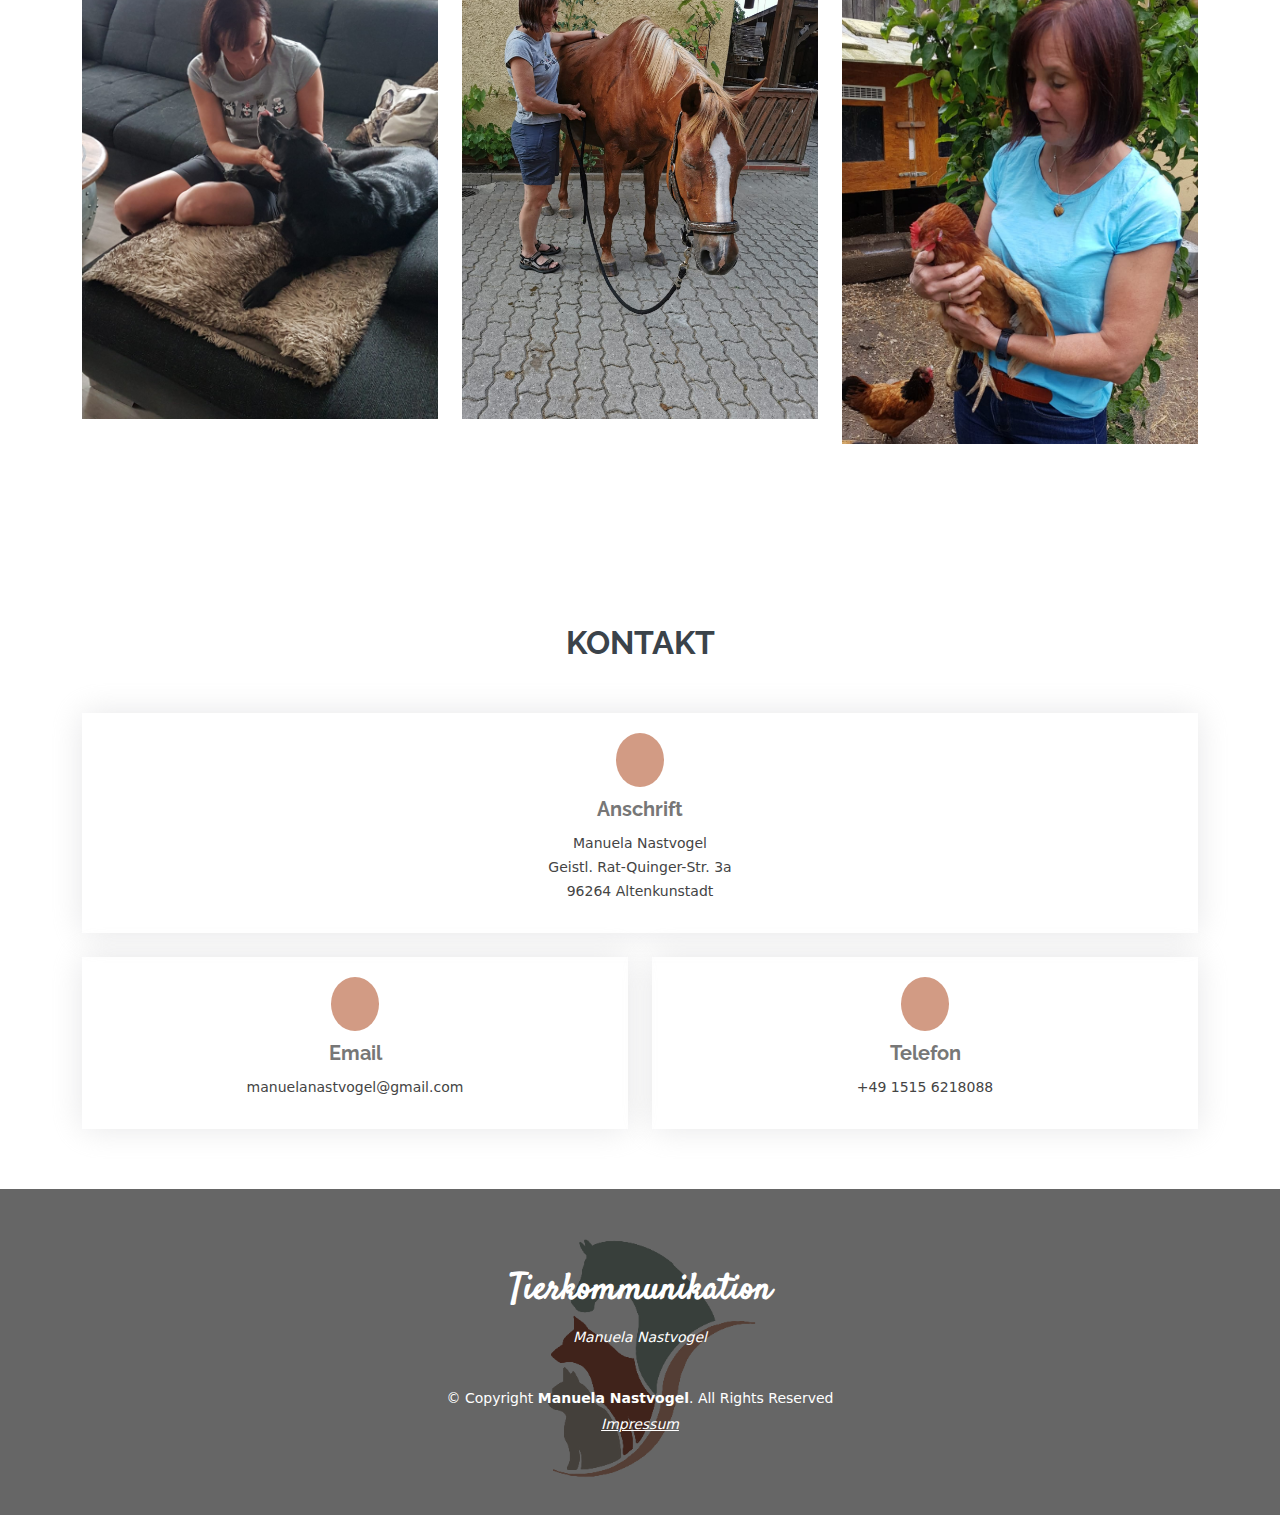
==== commit bff853f8: "SEO optimization" ====
--- a/index.html
+++ b/index.html
@@ -5,21 +5,19 @@
   <meta charset="utf-8">
   <meta content="width=device-width, initial-scale=1.0" name="viewport">
 
-  <title>Manuela Nastvogel</title>
-  <meta content="" name="description">
-  <meta content="" name="keywords">
+  <title>Tierkommunikation Manuela Nastvogel</title>
+  <meta content="Tierkommunikation von Manuela Nastvogel" name="description">
+  <meta content="Körperscan Akupressur Chakren Tier Gesundheit" name="keywords">
 
   <!-- Favicons -->
   <link href="assets/img/favicon.png" rel="icon">
+  <link href="assets/img/favicon.png" rel="apple-touch-icon" />
 
   <!-- Google Fonts -->
   <link
     href="https://fonts.googleapis.com/css?family=Open+Sans:300,300i,400,400i,600,600i,700,700i|Raleway:300,300i,400,400i,500,500i,600,600i,700,700i|Satisfy"
     rel="stylesheet">
 
-  <link href="assets/vendor/bootstrap/css/bootstrap.min.css" rel="stylesheet">
-  <link href="assets/vendor/bootstrap-icons/bootstrap-icons.css" rel="stylesheet">
-  <link href="assets/vendor/boxicons/css/boxicons.min.css" rel="stylesheet">
   <link href="assets/css/style.css" rel="stylesheet">
 
   <script type="text/javascript" src="assets/js/main.js" defer></script>
@@ -30,37 +28,27 @@
   <!-- ======= Navbar ======= -->
   <header id="header" class="fixed-top d-flex justify-content-center align-items-center header-transparent">
 
-    <div class="container-fluid">
-
-      <div class="row justify-content-center">
-        <div class="col-xl-9 d-flex align-items-center justify-content-lg-between">
-          <h1 class="logo me-auto me-lg-0"><a href="index.html"></a></h1>
-
-          <nav id="navbar" class="navbar order-last order-lg-0">
-            <ul>
-              <li><a class="nav-link scrollto" href="#about">Über Mich</a></li>
-              <li><a class="nav-link scrollto" href="#resume">Meine Arbeit</a></li>
-              <li><a class="nav-link scrollto" href="#process">Ablauf</a></li>
-              <li><a class="nav-link scrollto " href="#portfolio">Portfolio</a></li>
-              <li><a class="nav-link scrollto" href="#contact">Kontakt</a></li>
-            </ul>
-            <i class="bi bi-list mobile-nav-toggle"></i>
-          </nav><!-- .navbar -->
-
-          <a></a>
-        </div>
-      </div>
-
-    </div>
+    <div class="row justify-content-center">
+      <nav id="navbar" class="navbar order-last order-lg-1">
+        <ul>
+          <li><a class="nav-link scrollto" href="#about">Über Mich</a></li>
+          <li><a class="nav-link scrollto" href="#resume">Meine Arbeit</a></li>
+          <li><a class="nav-link scrollto" href="#process">Ablauf</a></li>
+          <li><a class="nav-link scrollto " href="#portfolio">Portfolio</a></li>
+          <li><a class="nav-link scrollto" href="#contact">Kontakt</a></li>
+        </ul>
+        <i class="bi bi-list mobile-nav-toggle"></i>
+      </nav><!-- .navbar -->
+    </div>
+
   </header>
 
   <!-- ======= Hero Section ======= -->
   <section id="hero">
     <div class="hero-container">
-      <img src="assets/img/icon.png" height="300" alt="">
+      <img src="assets/img/icon.png" height="300" alt="Manuela Nastvogel streichelt ein Pferd">
       <h1>Tierkommunikation</h1>
-      <h2>Manuela Nastvogel</h2 <a href="#about" class="btn-scroll scrollto" title="Scroll Down"><i
-        class="bx bx-chevron-down"></i></a>
+      <h2>Manuela Nastvogel</h>
     </div>
   </section><!-- End Hero -->
 
@@ -221,15 +209,18 @@
       <div class="row portfolio-container">
 
         <div class="col-lg-4 col-md-6 portfolio-item">
-          <div class="portfolio-img"><img src="assets/img/portfolio/portfolio-1.jpg" class="img-fluid" alt=""></div>
+          <div class="portfolio-img"><img src="assets/img/portfolio/portfolio-1.jpg" class="img-fluid"
+              alt="Manuela Nastvogel schaut Hund in die Augen"></div>
         </div>
 
         <div class="col-lg-4 col-md-6 portfolio-item filter-app">
-          <div class="portfolio-img"><img src="assets/img/portfolio/portfolio-2.jpg" class="img-fluid" alt=""></div>
+          <div class="portfolio-img"><img src="assets/img/portfolio/portfolio-2.jpg" class="img-fluid"
+              alt="Manuela Nastvogel streichelt ein Pferd"></div>
         </div>
 
         <div class="col-lg-4 col-md-6 portfolio-item filter-app">
-          <div class="portfolio-img"><img src="assets/img/portfolio/portfolio-3.jpg" class="img-fluid" alt=""></div>
+          <div class="portfolio-img"><img src="assets/img/portfolio/portfolio-3.jpg" class="img-fluid"
+              alt="Manuela Nastvogel hält ein Huhn"></div>
         </div>
 
 
--- a/assets/css/style.css
+++ b/assets/css/style.css
@@ -703,3 +703,13 @@
   color: #fff;
   margin: 0 0 5px 0;
 }
+
+@charset "UTF-8";/*!
+ * Bootstrap v5.0.1 (https://getbootstrap.com/)
+ * Copyright 2011-2021 The Bootstrap Authors
+ * Copyright 2011-2021 Twitter, Inc.
+ * Licensed under MIT (https://github.com/twbs/bootstrap/blob/main/LICENSE)
+ */:root{--bs-blue:#0d6efd;--bs-indigo:#6610f2;--bs-purple:#6f42c1;--bs-pink:#d63384;--bs-red:#dc3545;--bs-orange:#fd7e14;--bs-yellow:#ffc107;--bs-green:#198754;--bs-teal:#20c997;--bs-cyan:#0dcaf0;--bs-white:#fff;--bs-gray:#6c757d;--bs-gray-dark:#343a40;--bs-primary:#0d6efd;--bs-secondary:#6c757d;--bs-success:#198754;--bs-info:#0dcaf0;--bs-warning:#ffc107;--bs-danger:#dc3545;--bs-light:#f8f9fa;--bs-dark:#212529;--bs-font-sans-serif:system-ui,-apple-system,"Segoe UI",Roboto,"Helvetica Neue",Arial,"Noto Sans","Liberation Sans",sans-serif,"Apple Color Emoji","Segoe UI Emoji","Segoe UI Symbol","Noto Color Emoji";--bs-font-monospace:SFMono-Regular,Menlo,Monaco,Consolas,"Liberation Mono","Courier New",monospace;--bs-gradient:linear-gradient(180deg, rgba(255, 255, 255, 0.15), rgba(255, 255, 255, 0))}*,::after,::before{box-sizing:border-box}@media (prefers-reduced-motion:no-preference){:root{scroll-behavior:smooth}}body{margin:0;font-family:var(--bs-font-sans-serif);font-size:1rem;font-weight:400;line-height:1.5;color:#212529;background-color:#fff;-webkit-text-size-adjust:100%;-webkit-tap-highlight-color:transparent}hr{margin:1rem 0;color:inherit;background-color:currentColor;border:0;opacity:.25}hr:not([size]){height:1px}.h1,.h2,.h3,.h4,.h5,.h6,h1,h2,h3,h4,h5,h6{margin-top:0;margin-bottom:.5rem;font-weight:500;line-height:1.2}.h1,h1{font-size:calc(1.375rem + 1.5vw)}@media (min-width:1200px){.h1,h1{font-size:2.5rem}}.h2,h2{font-size:calc(1.325rem + .9vw)}@media (min-width:1200px){.h2,h2{font-size:2rem}}.h3,h3{font-size:calc(1.3rem + .6vw)}@media (min-width:1200px){.h3,h3{font-size:1.75rem}}.h4,h4{font-size:calc(1.275rem + .3vw)}@media (min-width:1200px){.h4,h4{font-size:1.5rem}}.h5,h5{font-size:1.25rem}.h6,h6{font-size:1rem}p{margin-top:0;margin-bottom:1rem}abbr[data-bs-original-title],abbr[title]{-webkit-text-decoration:underline dotted;text-decoration:underline dotted;cursor:help;-webkit-text-decoration-skip-ink:none;text-decoration-skip-ink:none}address{margin-bottom:1rem;font-style:normal;line-height:inherit}ol,ul{padding-left:2rem}dl,ol,ul{margin-top:0;margin-bottom:1rem}ol ol,ol ul,ul ol,ul ul{margin-bottom:0}dt{font-weight:700}dd{margin-bottom:.5rem;margin-left:0}blockquote{margin:0 0 1rem}b,strong{font-weight:bolder}.small,small{font-size:.875em}.mark,mark{padding:.2em;background-color:#fcf8e3}sub,sup{position:relative;font-size:.75em;line-height:0;vertical-align:baseline}sub{bottom:-.25em}sup{top:-.5em}a{color:#0d6efd;text-decoration:underline}a:hover{color:#0a58ca}a:not([href]):not([class]),a:not([href]):not([class]):hover{color:inherit;text-decoration:none}code,kbd,pre,samp{font-family:var(--bs-font-monospace);font-size:1em;direction:ltr;unicode-bidi:bidi-override}pre{display:block;margin-top:0;margin-bottom:1rem;overflow:auto;font-size:.875em}pre code{font-size:inherit;color:inherit;word-break:normal}code{font-size:.875em;color:#d63384;word-wrap:break-word}a>code{color:inherit}kbd{padding:.2rem .4rem;font-size:.875em;color:#fff;background-color:#212529;border-radius:.2rem}kbd kbd{padding:0;font-size:1em;font-weight:700}figure{margin:0 0 1rem}img,svg{vertical-align:middle}table{caption-side:bottom;border-collapse:collapse}caption{padding-top:.5rem;padding-bottom:.5rem;color:#6c757d;text-align:left}th{text-align:inherit;text-align:-webkit-match-parent}tbody,td,tfoot,th,thead,tr{border-color:inherit;border-style:solid;border-width:0}label{display:inline-block}button{border-radius:0}button:focus:not(:focus-visible){outline:0}button,input,optgroup,select,textarea{margin:0;font-family:inherit;font-size:inherit;line-height:inherit}button,select{text-transform:none}[role=button]{cursor:pointer}select{word-wrap:normal}select:disabled{opacity:1}[list]::-webkit-calendar-picker-indicator{display:none}[type=button],[type=reset],[type=submit],button{-webkit-appearance:button}[type=button]:not(:disabled),[type=reset]:not(:disabled),[type=submit]:not(:disabled),button:not(:disabled){cursor:pointer}::-moz-focus-inner{padding:0;border-style:none}textarea{resize:vertical}fieldset{min-width:0;padding:0;margin:0;border:0}legend{float:left;width:100%;padding:0;margin-bottom:.5rem;font-size:calc(1.275rem + .3vw);line-height:inherit}@media (min-width:1200px){legend{font-size:1.5rem}}legend+*{clear:left}::-webkit-datetime-edit-day-field,::-webkit-datetime-edit-fields-wrapper,::-webkit-datetime-edit-hour-field,::-webkit-datetime-edit-minute,::-webkit-datetime-edit-month-field,::-webkit-datetime-edit-text,::-webkit-datetime-edit-year-field{padding:0}::-webkit-inner-spin-button{height:auto}[type=search]{outline-offset:-2px;-webkit-appearance:textfield}::-webkit-search-decoration{-webkit-appearance:none}::-webkit-color-swatch-wrapper{padding:0}::file-selector-button{font:inherit}::-webkit-file-upload-button{font:inherit;-webkit-appearance:button}output{display:inline-block}iframe{border:0}summary{display:list-item;cursor:pointer}progress{vertical-align:baseline}[hidden]{display:none!important}.lead{font-size:1.25rem;font-weight:300}.display-1{font-size:calc(1.625rem + 4.5vw);font-weight:300;line-height:1.2}@media (min-width:1200px){.display-1{font-size:5rem}}.display-2{font-size:calc(1.575rem + 3.9vw);font-weight:300;line-height:1.2}@media (min-width:1200px){.display-2{font-size:4.5rem}}.display-3{font-size:calc(1.525rem + 3.3vw);font-weight:300;line-height:1.2}@media (min-width:1200px){.display-3{font-size:4rem}}.display-4{font-size:calc(1.475rem + 2.7vw);font-weight:300;line-height:1.2}@media (min-width:1200px){.display-4{font-size:3.5rem}}.display-5{font-size:calc(1.425rem + 2.1vw);font-weight:300;line-height:1.2}@media (min-width:1200px){.display-5{font-size:3rem}}.display-6{font-size:calc(1.375rem + 1.5vw);font-weight:300;line-height:1.2}@media (min-width:1200px){.display-6{font-size:2.5rem}}.list-unstyled{padding-left:0;list-style:none}.list-inline{padding-left:0;list-style:none}.list-inline-item{display:inline-block}.list-inline-item:not(:last-child){margin-right:.5rem}.initialism{font-size:.875em;text-transform:uppercase}.blockquote{margin-bottom:1rem;font-size:1.25rem}.blockquote>:last-child{margin-bottom:0}.blockquote-footer{margin-top:-1rem;margin-bottom:1rem;font-size:.875em;color:#6c757d}.blockquote-footer::before{content:"— "}.img-fluid{max-width:100%;height:auto}.img-thumbnail{padding:.25rem;background-color:#fff;border:1px solid #dee2e6;border-radius:.25rem;max-width:100%;height:auto}.figure{display:inline-block}.figure-img{margin-bottom:.5rem;line-height:1}.figure-caption{font-size:.875em;color:#6c757d}.container,.container-fluid,.container-lg,.container-md,.container-sm,.container-xl,.container-xxl{width:100%;padding-right:var(--bs-gutter-x,.75rem);padding-left:var(--bs-gutter-x,.75rem);margin-right:auto;margin-left:auto}@media (min-width:576px){.container,.container-sm{max-width:540px}}@media (min-width:768px){.container,.container-md,.container-sm{max-width:720px}}@media (min-width:992px){.container,.container-lg,.container-md,.container-sm{max-width:960px}}@media (min-width:1200px){.container,.container-lg,.container-md,.container-sm,.container-xl{max-width:1140px}}@media (min-width:1400px){.container,.container-lg,.container-md,.container-sm,.container-xl,.container-xxl{max-width:1320px}}.row{--bs-gutter-x:1.5rem;--bs-gutter-y:0;display:flex;flex-wrap:wrap;margin-top:calc(var(--bs-gutter-y) * -1);margin-right:calc(var(--bs-gutter-x)/ -2);margin-left:calc(var(--bs-gutter-x)/ -2)}.row>*{flex-shrink:0;width:100%;max-width:100%;padding-right:calc(var(--bs-gutter-x)/ 2);padding-left:calc(var(--bs-gutter-x)/ 2);margin-top:var(--bs-gutter-y)}.col{flex:1 0 0%}.row-cols-auto>*{flex:0 0 auto;width:auto}.row-cols-1>*{flex:0 0 auto;width:100%}.row-cols-2>*{flex:0 0 auto;width:50%}.row-cols-3>*{flex:0 0 auto;width:33.3333333333%}.row-cols-4>*{flex:0 0 auto;width:25%}.row-cols-5>*{flex:0 0 auto;width:20%}.row-cols-6>*{flex:0 0 auto;width:16.6666666667%}.col-auto{flex:0 0 auto;width:auto}.col-1{flex:0 0 auto;width:8.3333333333%}.col-2{flex:0 0 auto;width:16.6666666667%}.col-3{flex:0 0 auto;width:25%}.col-4{flex:0 0 auto;width:33.3333333333%}.col-5{flex:0 0 auto;width:41.6666666667%}.col-6{flex:0 0 auto;width:50%}.col-7{flex:0 0 auto;width:58.3333333333%}.col-8{flex:0 0 auto;width:66.6666666667%}.col-9{flex:0 0 auto;width:75%}.col-10{flex:0 0 auto;width:83.3333333333%}.col-11{flex:0 0 auto;width:91.6666666667%}.col-12{flex:0 0 auto;width:100%}.offset-1{margin-left:8.3333333333%}.offset-2{margin-left:16.6666666667%}.offset-3{margin-left:25%}.offset-4{margin-left:33.3333333333%}.offset-5{margin-left:41.6666666667%}.offset-6{margin-left:50%}.offset-7{margin-left:58.3333333333%}.offset-8{margin-left:66.6666666667%}.offset-9{margin-left:75%}.offset-10{margin-left:83.3333333333%}.offset-11{margin-left:91.6666666667%}.g-0,.gx-0{--bs-gutter-x:0}.g-0,.gy-0{--bs-gutter-y:0}.g-1,.gx-1{--bs-gutter-x:0.25rem}.g-1,.gy-1{--bs-gutter-y:0.25rem}.g-2,.gx-2{--bs-gutter-x:0.5rem}.g-2,.gy-2{--bs-gutter-y:0.5rem}.g-3,.gx-3{--bs-gutter-x:1rem}.g-3,.gy-3{--bs-gutter-y:1rem}.g-4,.gx-4{--bs-gutter-x:1.5rem}.g-4,.gy-4{--bs-gutter-y:1.5rem}.g-5,.gx-5{--bs-gutter-x:3rem}.g-5,.gy-5{--bs-gutter-y:3rem}@media (min-width:576px){.col-sm{flex:1 0 0%}.row-cols-sm-auto>*{flex:0 0 auto;width:auto}.row-cols-sm-1>*{flex:0 0 auto;width:100%}.row-cols-sm-2>*{flex:0 0 auto;width:50%}.row-cols-sm-3>*{flex:0 0 auto;width:33.3333333333%}.row-cols-sm-4>*{flex:0 0 auto;width:25%}.row-cols-sm-5>*{flex:0 0 auto;width:20%}.row-cols-sm-6>*{flex:0 0 auto;width:16.6666666667%}.col-sm-auto{flex:0 0 auto;width:auto}.col-sm-1{flex:0 0 auto;width:8.3333333333%}.col-sm-2{flex:0 0 auto;width:16.6666666667%}.col-sm-3{flex:0 0 auto;width:25%}.col-sm-4{flex:0 0 auto;width:33.3333333333%}.col-sm-5{flex:0 0 auto;width:41.6666666667%}.col-sm-6{flex:0 0 auto;width:50%}.col-sm-7{flex:0 0 auto;width:58.3333333333%}.col-sm-8{flex:0 0 auto;width:66.6666666667%}.col-sm-9{flex:0 0 auto;width:75%}.col-sm-10{flex:0 0 auto;width:83.3333333333%}.col-sm-11{flex:0 0 auto;width:91.6666666667%}.col-sm-12{flex:0 0 auto;width:100%}.offset-sm-0{margin-left:0}.offset-sm-1{margin-left:8.3333333333%}.offset-sm-2{margin-left:16.6666666667%}.offset-sm-3{margin-left:25%}.offset-sm-4{margin-left:33.3333333333%}.offset-sm-5{margin-left:41.6666666667%}.offset-sm-6{margin-left:50%}.offset-sm-7{margin-left:58.3333333333%}.offset-sm-8{margin-left:66.6666666667%}.offset-sm-9{margin-left:75%}.offset-sm-10{margin-left:83.3333333333%}.offset-sm-11{margin-left:91.6666666667%}.g-sm-0,.gx-sm-0{--bs-gutter-x:0}.g-sm-0,.gy-sm-0{--bs-gutter-y:0}.g-sm-1,.gx-sm-1{--bs-gutter-x:0.25rem}.g-sm-1,.gy-sm-1{--bs-gutter-y:0.25rem}.g-sm-2,.gx-sm-2{--bs-gutter-x:0.5rem}.g-sm-2,.gy-sm-2{--bs-gutter-y:0.5rem}.g-sm-3,.gx-sm-3{--bs-gutter-x:1rem}.g-sm-3,.gy-sm-3{--bs-gutter-y:1rem}.g-sm-4,.gx-sm-4{--bs-gutter-x:1.5rem}.g-sm-4,.gy-sm-4{--bs-gutter-y:1.5rem}.g-sm-5,.gx-sm-5{--bs-gutter-x:3rem}.g-sm-5,.gy-sm-5{--bs-gutter-y:3rem}}@media (min-width:768px){.col-md{flex:1 0 0%}.row-cols-md-auto>*{flex:0 0 auto;width:auto}.row-cols-md-1>*{flex:0 0 auto;width:100%}.row-cols-md-2>*{flex:0 0 auto;width:50%}.row-cols-md-3>*{flex:0 0 auto;width:33.3333333333%}.row-cols-md-4>*{flex:0 0 auto;width:25%}.row-cols-md-5>*{flex:0 0 auto;width:20%}.row-cols-md-6>*{flex:0 0 auto;width:16.6666666667%}.col-md-auto{flex:0 0 auto;width:auto}.col-md-1{flex:0 0 auto;width:8.3333333333%}.col-md-2{flex:0 0 auto;width:16.6666666667%}.col-md-3{flex:0 0 auto;width:25%}.col-md-4{flex:0 0 auto;width:33.3333333333%}.col-md-5{flex:0 0 auto;width:41.6666666667%}.col-md-6{flex:0 0 auto;width:50%}.col-md-7{flex:0 0 auto;width:58.3333333333%}.col-md-8{flex:0 0 auto;width:66.6666666667%}.col-md-9{flex:0 0 auto;width:75%}.col-md-10{flex:0 0 auto;width:83.3333333333%}.col-md-11{flex:0 0 auto;width:91.6666666667%}.col-md-12{flex:0 0 auto;width:100%}.offset-md-0{margin-left:0}.offset-md-1{margin-left:8.3333333333%}.offset-md-2{margin-left:16.6666666667%}.offset-md-3{margin-left:25%}.offset-md-4{margin-left:33.3333333333%}.offset-md-5{margin-left:41.6666666667%}.offset-md-6{margin-left:50%}.offset-md-7{margin-left:58.3333333333%}.offset-md-8{margin-left:66.6666666667%}.offset-md-9{margin-left:75%}.offset-md-10{margin-left:83.3333333333%}.offset-md-11{margin-left:91.6666666667%}.g-md-0,.gx-md-0{--bs-gutter-x:0}.g-md-0,.gy-md-0{--bs-gutter-y:0}.g-md-1,.gx-md-1{--bs-gutter-x:0.25rem}.g-md-1,.gy-md-1{--bs-gutter-y:0.25rem}.g-md-2,.gx-md-2{--bs-gutter-x:0.5rem}.g-md-2,.gy-md-2{--bs-gutter-y:0.5rem}.g-md-3,.gx-md-3{--bs-gutter-x:1rem}.g-md-3,.gy-md-3{--bs-gutter-y:1rem}.g-md-4,.gx-md-4{--bs-gutter-x:1.5rem}.g-md-4,.gy-md-4{--bs-gutter-y:1.5rem}.g-md-5,.gx-md-5{--bs-gutter-x:3rem}.g-md-5,.gy-md-5{--bs-gutter-y:3rem}}@media (min-width:992px){.col-lg{flex:1 0 0%}.row-cols-lg-auto>*{flex:0 0 auto;width:auto}.row-cols-lg-1>*{flex:0 0 auto;width:100%}.row-cols-lg-2>*{flex:0 0 auto;width:50%}.row-cols-lg-3>*{flex:0 0 auto;width:33.3333333333%}.row-cols-lg-4>*{flex:0 0 auto;width:25%}.row-cols-lg-5>*{flex:0 0 auto;width:20%}.row-cols-lg-6>*{flex:0 0 auto;width:16.6666666667%}.col-lg-auto{flex:0 0 auto;width:auto}.col-lg-1{flex:0 0 auto;width:8.3333333333%}.col-lg-2{flex:0 0 auto;width:16.6666666667%}.col-lg-3{flex:0 0 auto;width:25%}.col-lg-4{flex:0 0 auto;width:33.3333333333%}.col-lg-5{flex:0 0 auto;width:41.6666666667%}.col-lg-6{flex:0 0 auto;width:50%}.col-lg-7{flex:0 0 auto;width:58.3333333333%}.col-lg-8{flex:0 0 auto;width:66.6666666667%}.col-lg-9{flex:0 0 auto;width:75%}.col-lg-10{flex:0 0 auto;width:83.3333333333%}.col-lg-11{flex:0 0 auto;width:91.6666666667%}.col-lg-12{flex:0 0 auto;width:100%}.offset-lg-0{margin-left:0}.offset-lg-1{margin-left:8.3333333333%}.offset-lg-2{margin-left:16.6666666667%}.offset-lg-3{margin-left:25%}.offset-lg-4{margin-left:33.3333333333%}.offset-lg-5{margin-left:41.6666666667%}.offset-lg-6{margin-left:50%}.offset-lg-7{margin-left:58.3333333333%}.offset-lg-8{margin-left:66.6666666667%}.offset-lg-9{margin-left:75%}.offset-lg-10{margin-left:83.3333333333%}.offset-lg-11{margin-left:91.6666666667%}.g-lg-0,.gx-lg-0{--bs-gutter-x:0}.g-lg-0,.gy-lg-0{--bs-gutter-y:0}.g-lg-1,.gx-lg-1{--bs-gutter-x:0.25rem}.g-lg-1,.gy-lg-1{--bs-gutter-y:0.25rem}.g-lg-2,.gx-lg-2{--bs-gutter-x:0.5rem}.g-lg-2,.gy-lg-2{--bs-gutter-y:0.5rem}.g-lg-3,.gx-lg-3{--bs-gutter-x:1rem}.g-lg-3,.gy-lg-3{--bs-gutter-y:1rem}.g-lg-4,.gx-lg-4{--bs-gutter-x:1.5rem}.g-lg-4,.gy-lg-4{--bs-gutter-y:1.5rem}.g-lg-5,.gx-lg-5{--bs-gutter-x:3rem}.g-lg-5,.gy-lg-5{--bs-gutter-y:3rem}}@media (min-width:1200px){.col-xl{flex:1 0 0%}.row-cols-xl-auto>*{flex:0 0 auto;width:auto}.row-cols-xl-1>*{flex:0 0 auto;width:100%}.row-cols-xl-2>*{flex:0 0 auto;width:50%}.row-cols-xl-3>*{flex:0 0 auto;width:33.3333333333%}.row-cols-xl-4>*{flex:0 0 auto;width:25%}.row-cols-xl-5>*{flex:0 0 auto;width:20%}.row-cols-xl-6>*{flex:0 0 auto;width:16.6666666667%}.col-xl-auto{flex:0 0 auto;width:auto}.col-xl-1{flex:0 0 auto;width:8.3333333333%}.col-xl-2{flex:0 0 auto;width:16.6666666667%}.col-xl-3{flex:0 0 auto;width:25%}.col-xl-4{flex:0 0 auto;width:33.3333333333%}.col-xl-5{flex:0 0 auto;width:41.6666666667%}.col-xl-6{flex:0 0 auto;width:50%}.col-xl-7{flex:0 0 auto;width:58.3333333333%}.col-xl-8{flex:0 0 auto;width:66.6666666667%}.col-xl-9{flex:0 0 auto;width:75%}.col-xl-10{flex:0 0 auto;width:83.3333333333%}.col-xl-11{flex:0 0 auto;width:91.6666666667%}.col-xl-12{flex:0 0 auto;width:100%}.offset-xl-0{margin-left:0}.offset-xl-1{margin-left:8.3333333333%}.offset-xl-2{margin-left:16.6666666667%}.offset-xl-3{margin-left:25%}.offset-xl-4{margin-left:33.3333333333%}.offset-xl-5{margin-left:41.6666666667%}.offset-xl-6{margin-left:50%}.offset-xl-7{margin-left:58.3333333333%}.offset-xl-8{margin-left:66.6666666667%}.offset-xl-9{margin-left:75%}.offset-xl-10{margin-left:83.3333333333%}.offset-xl-11{margin-left:91.6666666667%}.g-xl-0,.gx-xl-0{--bs-gutter-x:0}.g-xl-0,.gy-xl-0{--bs-gutter-y:0}.g-xl-1,.gx-xl-1{--bs-gutter-x:0.25rem}.g-xl-1,.gy-xl-1{--bs-gutter-y:0.25rem}.g-xl-2,.gx-xl-2{--bs-gutter-x:0.5rem}.g-xl-2,.gy-xl-2{--bs-gutter-y:0.5rem}.g-xl-3,.gx-xl-3{--bs-gutter-x:1rem}.g-xl-3,.gy-xl-3{--bs-gutter-y:1rem}.g-xl-4,.gx-xl-4{--bs-gutter-x:1.5rem}.g-xl-4,.gy-xl-4{--bs-gutter-y:1.5rem}.g-xl-5,.gx-xl-5{--bs-gutter-x:3rem}.g-xl-5,.gy-xl-5{--bs-gutter-y:3rem}}@media (min-width:1400px){.col-xxl{flex:1 0 0%}.row-cols-xxl-auto>*{flex:0 0 auto;width:auto}.row-cols-xxl-1>*{flex:0 0 auto;width:100%}.row-cols-xxl-2>*{flex:0 0 auto;width:50%}.row-cols-xxl-3>*{flex:0 0 auto;width:33.3333333333%}.row-cols-xxl-4>*{flex:0 0 auto;width:25%}.row-cols-xxl-5>*{flex:0 0 auto;width:20%}.row-cols-xxl-6>*{flex:0 0 auto;width:16.6666666667%}.col-xxl-auto{flex:0 0 auto;width:auto}.col-xxl-1{flex:0 0 auto;width:8.3333333333%}.col-xxl-2{flex:0 0 auto;width:16.6666666667%}.col-xxl-3{flex:0 0 auto;width:25%}.col-xxl-4{flex:0 0 auto;width:33.3333333333%}.col-xxl-5{flex:0 0 auto;width:41.6666666667%}.col-xxl-6{flex:0 0 auto;width:50%}.col-xxl-7{flex:0 0 auto;width:58.3333333333%}.col-xxl-8{flex:0 0 auto;width:66.6666666667%}.col-xxl-9{flex:0 0 auto;width:75%}.col-xxl-10{flex:0 0 auto;width:83.3333333333%}.col-xxl-11{flex:0 0 auto;width:91.6666666667%}.col-xxl-12{flex:0 0 auto;width:100%}.offset-xxl-0{margin-left:0}.offset-xxl-1{margin-left:8.3333333333%}.offset-xxl-2{margin-left:16.6666666667%}.offset-xxl-3{margin-left:25%}.offset-xxl-4{margin-left:33.3333333333%}.offset-xxl-5{margin-left:41.6666666667%}.offset-xxl-6{margin-left:50%}.offset-xxl-7{margin-left:58.3333333333%}.offset-xxl-8{margin-left:66.6666666667%}.offset-xxl-9{margin-left:75%}.offset-xxl-10{margin-left:83.3333333333%}.offset-xxl-11{margin-left:91.6666666667%}.g-xxl-0,.gx-xxl-0{--bs-gutter-x:0}.g-xxl-0,.gy-xxl-0{--bs-gutter-y:0}.g-xxl-1,.gx-xxl-1{--bs-gutter-x:0.25rem}.g-xxl-1,.gy-xxl-1{--bs-gutter-y:0.25rem}.g-xxl-2,.gx-xxl-2{--bs-gutter-x:0.5rem}.g-xxl-2,.gy-xxl-2{--bs-gutter-y:0.5rem}.g-xxl-3,.gx-xxl-3{--bs-gutter-x:1rem}.g-xxl-3,.gy-xxl-3{--bs-gutter-y:1rem}.g-xxl-4,.gx-xxl-4{--bs-gutter-x:1.5rem}.g-xxl-4,.gy-xxl-4{--bs-gutter-y:1.5rem}.g-xxl-5,.gx-xxl-5{--bs-gutter-x:3rem}.g-xxl-5,.gy-xxl-5{--bs-gutter-y:3rem}}.table{--bs-table-bg:transparent;--bs-table-accent-bg:transparent;--bs-table-striped-color:#212529;--bs-table-striped-bg:rgba(0, 0, 0, 0.05);--bs-table-active-color:#212529;--bs-table-active-bg:rgba(0, 0, 0, 0.1);--bs-table-hover-color:#212529;--bs-table-hover-bg:rgba(0, 0, 0, 0.075);width:100%;margin-bottom:1rem;color:#212529;vertical-align:top;border-color:#dee2e6}.table>:not(caption)>*>*{padding:.5rem .5rem;background-color:var(--bs-table-bg);border-bottom-width:1px;box-shadow:inset 0 0 0 9999px var(--bs-table-accent-bg)}.table>tbody{vertical-align:inherit}.table>thead{vertical-align:bottom}.table>:not(:last-child)>:last-child>*{border-bottom-color:currentColor}.caption-top{caption-side:top}.table-sm>:not(caption)>*>*{padding:.25rem .25rem}.table-bordered>:not(caption)>*{border-width:1px 0}.table-bordered>:not(caption)>*>*{border-width:0 1px}.table-borderless>:not(caption)>*>*{border-bottom-width:0}.table-striped>tbody>tr:nth-of-type(odd){--bs-table-accent-bg:var(--bs-table-striped-bg);color:var(--bs-table-striped-color)}.table-active{--bs-table-accent-bg:var(--bs-table-active-bg);color:var(--bs-table-active-color)}.table-hover>tbody>tr:hover{--bs-table-accent-bg:var(--bs-table-hover-bg);color:var(--bs-table-hover-color)}.table-primary{--bs-table-bg:#cfe2ff;--bs-table-striped-bg:#c5d7f2;--bs-table-striped-color:#000;--bs-table-active-bg:#bacbe6;--bs-table-active-color:#000;--bs-table-hover-bg:#bfd1ec;--bs-table-hover-color:#000;color:#000;border-color:#bacbe6}.table-secondary{--bs-table-bg:#e2e3e5;--bs-table-striped-bg:#d7d8da;--bs-table-striped-color:#000;--bs-table-active-bg:#cbccce;--bs-table-active-color:#000;--bs-table-hover-bg:#d1d2d4;--bs-table-hover-color:#000;color:#000;border-color:#cbccce}.table-success{--bs-table-bg:#d1e7dd;--bs-table-striped-bg:#c7dbd2;--bs-table-striped-color:#000;--bs-table-active-bg:#bcd0c7;--bs-table-active-color:#000;--bs-table-hover-bg:#c1d6cc;--bs-table-hover-color:#000;color:#000;border-color:#bcd0c7}.table-info{--bs-table-bg:#cff4fc;--bs-table-striped-bg:#c5e8ef;--bs-table-striped-color:#000;--bs-table-active-bg:#badce3;--bs-table-active-color:#000;--bs-table-hover-bg:#bfe2e9;--bs-table-hover-color:#000;color:#000;border-color:#badce3}.table-warning{--bs-table-bg:#fff3cd;--bs-table-striped-bg:#f2e7c3;--bs-table-striped-color:#000;--bs-table-active-bg:#e6dbb9;--bs-table-active-color:#000;--bs-table-hover-bg:#ece1be;--bs-table-hover-color:#000;color:#000;border-color:#e6dbb9}.table-danger{--bs-table-bg:#f8d7da;--bs-table-striped-bg:#eccccf;--bs-table-striped-color:#000;--bs-table-active-bg:#dfc2c4;--bs-table-active-color:#000;--bs-table-hover-bg:#e5c7ca;--bs-table-hover-color:#000;color:#000;border-color:#dfc2c4}.table-light{--bs-table-bg:#f8f9fa;--bs-table-striped-bg:#ecedee;--bs-table-striped-color:#000;--bs-table-active-bg:#dfe0e1;--bs-table-active-color:#000;--bs-table-hover-bg:#e5e6e7;--bs-table-hover-color:#000;color:#000;border-color:#dfe0e1}.table-dark{--bs-table-bg:#212529;--bs-table-striped-bg:#2c3034;--bs-table-striped-color:#fff;--bs-table-active-bg:#373b3e;--bs-table-active-color:#fff;--bs-table-hover-bg:#323539;--bs-table-hover-color:#fff;color:#fff;border-color:#373b3e}.table-responsive{overflow-x:auto;-webkit-overflow-scrolling:touch}@media (max-width:575.98px){.table-responsive-sm{overflow-x:auto;-webkit-overflow-scrolling:touch}}@media (max-width:767.98px){.table-responsive-md{overflow-x:auto;-webkit-overflow-scrolling:touch}}@media (max-width:991.98px){.table-responsive-lg{overflow-x:auto;-webkit-overflow-scrolling:touch}}@media (max-width:1199.98px){.table-responsive-xl{overflow-x:auto;-webkit-overflow-scrolling:touch}}@media (max-width:1399.98px){.table-responsive-xxl{overflow-x:auto;-webkit-overflow-scrolling:touch}}.form-label{margin-bottom:.5rem}.col-form-label{padding-top:calc(.375rem + 1px);padding-bottom:calc(.375rem + 1px);margin-bottom:0;font-size:inherit;line-height:1.5}.col-form-label-lg{padding-top:calc(.5rem + 1px);padding-bottom:calc(.5rem + 1px);font-size:1.25rem}.col-form-label-sm{padding-top:calc(.25rem + 1px);padding-bottom:calc(.25rem + 1px);font-size:.875rem}.form-text{margin-top:.25rem;font-size:.875em;color:#6c757d}.form-control{display:block;width:100%;padding:.375rem .75rem;font-size:1rem;font-weight:400;line-height:1.5;color:#212529;background-color:#fff;background-clip:padding-box;border:1px solid #ced4da;-webkit-appearance:none;-moz-appearance:none;appearance:none;border-radius:.25rem;transition:border-color .15s ease-in-out,box-shadow .15s ease-in-out}@media (prefers-reduced-motion:reduce){.form-control{transition:none}}.form-control[type=file]{overflow:hidden}.form-control[type=file]:not(:disabled):not([readonly]){cursor:pointer}.form-control:focus{color:#212529;background-color:#fff;border-color:#86b7fe;outline:0;box-shadow:0 0 0 .25rem rgba(13,110,253,.25)}.form-control::-webkit-date-and-time-value{height:1.5em}.form-control::-moz-placeholder{color:#6c757d;opacity:1}.form-control::placeholder{color:#6c757d;opacity:1}.form-control:disabled,.form-control[readonly]{background-color:#e9ecef;opacity:1}.form-control::file-selector-button{padding:.375rem .75rem;margin:-.375rem -.75rem;-webkit-margin-end:.75rem;margin-inline-end:.75rem;color:#212529;background-color:#e9ecef;pointer-events:none;border-color:inherit;border-style:solid;border-width:0;border-inline-end-width:1px;border-radius:0;transition:color .15s ease-in-out,background-color .15s ease-in-out,border-color .15s ease-in-out,box-shadow .15s ease-in-out}@media (prefers-reduced-motion:reduce){.form-control::file-selector-button{transition:none}}.form-control:hover:not(:disabled):not([readonly])::file-selector-button{background-color:#dde0e3}.form-control::-webkit-file-upload-button{padding:.375rem .75rem;margin:-.375rem -.75rem;-webkit-margin-end:.75rem;margin-inline-end:.75rem;color:#212529;background-color:#e9ecef;pointer-events:none;border-color:inherit;border-style:solid;border-width:0;border-inline-end-width:1px;border-radius:0;-webkit-transition:color .15s ease-in-out,background-color .15s ease-in-out,border-color .15s ease-in-out,box-shadow .15s ease-in-out;transition:color .15s ease-in-out,background-color .15s ease-in-out,border-color .15s ease-in-out,box-shadow .15s ease-in-out}@media (prefers-reduced-motion:reduce){.form-control::-webkit-file-upload-button{-webkit-transition:none;transition:none}}.form-control:hover:not(:disabled):not([readonly])::-webkit-file-upload-button{background-color:#dde0e3}.form-control-plaintext{display:block;width:100%;padding:.375rem 0;margin-bottom:0;line-height:1.5;color:#212529;background-color:transparent;border:solid transparent;border-width:1px 0}.form-control-plaintext.form-control-lg,.form-control-plaintext.form-control-sm{padding-right:0;padding-left:0}.form-control-sm{min-height:calc(1.5em + .5rem + 2px);padding:.25rem .5rem;font-size:.875rem;border-radius:.2rem}.form-control-sm::file-selector-button{padding:.25rem .5rem;margin:-.25rem -.5rem;-webkit-margin-end:.5rem;margin-inline-end:.5rem}.form-control-sm::-webkit-file-upload-button{padding:.25rem .5rem;margin:-.25rem -.5rem;-webkit-margin-end:.5rem;margin-inline-end:.5rem}.form-control-lg{min-height:calc(1.5em + 1rem + 2px);padding:.5rem 1rem;font-size:1.25rem;border-radius:.3rem}.form-control-lg::file-selector-button{padding:.5rem 1rem;margin:-.5rem -1rem;-webkit-margin-end:1rem;margin-inline-end:1rem}.form-control-lg::-webkit-file-upload-button{padding:.5rem 1rem;margin:-.5rem -1rem;-webkit-margin-end:1rem;margin-inline-end:1rem}textarea.form-control{min-height:calc(1.5em + .75rem + 2px)}textarea.form-control-sm{min-height:calc(1.5em + .5rem + 2px)}textarea.form-control-lg{min-height:calc(1.5em + 1rem + 2px)}.form-control-color{max-width:3rem;height:auto;padding:.375rem}.form-control-color:not(:disabled):not([readonly]){cursor:pointer}.form-control-color::-moz-color-swatch{height:1.5em;border-radius:.25rem}.form-control-color::-webkit-color-swatch{height:1.5em;border-radius:.25rem}.form-select{display:block;width:100%;padding:.375rem 2.25rem .375rem .75rem;font-size:1rem;font-weight:400;line-height:1.5;color:#212529;background-color:#fff;background-image:url("data:image/svg+xml,%3csvg xmlns='http://www.w3.org/2000/svg' viewBox='0 0 16 16'%3e%3cpath fill='none' stroke='%23343a40' stroke-linecap='round' stroke-linejoin='round' stroke-width='2' d='M2 5l6 6 6-6'/%3e%3c/svg%3e");background-repeat:no-repeat;background-position:right .75rem center;background-size:16px 12px;border:1px solid #ced4da;border-radius:.25rem;-webkit-appearance:none;-moz-appearance:none;appearance:none}.form-select:focus{border-color:#86b7fe;outline:0;box-shadow:0 0 0 .25rem rgba(13,110,253,.25)}.form-select[multiple],.form-select[size]:not([size="1"]){padding-right:.75rem;background-image:none}.form-select:disabled{background-color:#e9ecef}.form-select:-moz-focusring{color:transparent;text-shadow:0 0 0 #212529}.form-select-sm{padding-top:.25rem;padding-bottom:.25rem;padding-left:.5rem;font-size:.875rem}.form-select-lg{padding-top:.5rem;padding-bottom:.5rem;padding-left:1rem;font-size:1.25rem}.form-check{display:block;min-height:1.5rem;padding-left:1.5em;margin-bottom:.125rem}.form-check .form-check-input{float:left;margin-left:-1.5em}.form-check-input{width:1em;height:1em;margin-top:.25em;vertical-align:top;background-color:#fff;background-repeat:no-repeat;background-position:center;background-size:contain;border:1px solid rgba(0,0,0,.25);-webkit-appearance:none;-moz-appearance:none;appearance:none;-webkit-print-color-adjust:exact;color-adjust:exact}.form-check-input[type=checkbox]{border-radius:.25em}.form-check-input[type=radio]{border-radius:50%}.form-check-input:active{filter:brightness(90%)}.form-check-input:focus{border-color:#86b7fe;outline:0;box-shadow:0 0 0 .25rem rgba(13,110,253,.25)}.form-check-input:checked{background-color:#0d6efd;border-color:#0d6efd}.form-check-input:checked[type=checkbox]{background-image:url("data:image/svg+xml,%3csvg xmlns='http://www.w3.org/2000/svg' viewBox='0 0 20 20'%3e%3cpath fill='none' stroke='%23fff' stroke-linecap='round' stroke-linejoin='round' stroke-width='3' d='M6 10l3 3l6-6'/%3e%3c/svg%3e")}.form-check-input:checked[type=radio]{background-image:url("data:image/svg+xml,%3csvg xmlns='http://www.w3.org/2000/svg' viewBox='-4 -4 8 8'%3e%3ccircle r='2' fill='%23fff'/%3e%3c/svg%3e")}.form-check-input[type=checkbox]:indeterminate{background-color:#0d6efd;border-color:#0d6efd;background-image:url("data:image/svg+xml,%3csvg xmlns='http://www.w3.org/2000/svg' viewBox='0 0 20 20'%3e%3cpath fill='none' stroke='%23fff' stroke-linecap='round' stroke-linejoin='round' stroke-width='3' d='M6 10h8'/%3e%3c/svg%3e")}.form-check-input:disabled{pointer-events:none;filter:none;opacity:.5}.form-check-input:disabled~.form-check-label,.form-check-input[disabled]~.form-check-label{opacity:.5}.form-switch{padding-left:2.5em}.form-switch .form-check-input{width:2em;margin-left:-2.5em;background-image:url("data:image/svg+xml,%3csvg xmlns='http://www.w3.org/2000/svg' viewBox='-4 -4 8 8'%3e%3ccircle r='3' fill='rgba%280, 0, 0, 0.25%29'/%3e%3c/svg%3e");background-position:left center;border-radius:2em;transition:background-position .15s ease-in-out}@media (prefers-reduced-motion:reduce){.form-switch .form-check-input{transition:none}}.form-switch .form-check-input:focus{background-image:url("data:image/svg+xml,%3csvg xmlns='http://www.w3.org/2000/svg' viewBox='-4 -4 8 8'%3e%3ccircle r='3' fill='%2386b7fe'/%3e%3c/svg%3e")}.form-switch .form-check-input:checked{background-position:right center;background-image:url("data:image/svg+xml,%3csvg xmlns='http://www.w3.org/2000/svg' viewBox='-4 -4 8 8'%3e%3ccircle r='3' fill='%23fff'/%3e%3c/svg%3e")}.form-check-inline{display:inline-block;margin-right:1rem}.btn-check{position:absolute;clip:rect(0,0,0,0);pointer-events:none}.btn-check:disabled+.btn,.btn-check[disabled]+.btn{pointer-events:none;filter:none;opacity:.65}.form-range{width:100%;height:1.5rem;padding:0;background-color:transparent;-webkit-appearance:none;-moz-appearance:none;appearance:none}.form-range:focus{outline:0}.form-range:focus::-webkit-slider-thumb{box-shadow:0 0 0 1px #fff,0 0 0 .25rem rgba(13,110,253,.25)}.form-range:focus::-moz-range-thumb{box-shadow:0 0 0 1px #fff,0 0 0 .25rem rgba(13,110,253,.25)}.form-range::-moz-focus-outer{border:0}.form-range::-webkit-slider-thumb{width:1rem;height:1rem;margin-top:-.25rem;background-color:#0d6efd;border:0;border-radius:1rem;-webkit-transition:background-color .15s ease-in-out,border-color .15s ease-in-out,box-shadow .15s ease-in-out;transition:background-color .15s ease-in-out,border-color .15s ease-in-out,box-shadow .15s ease-in-out;-webkit-appearance:none;appearance:none}@media (prefers-reduced-motion:reduce){.form-range::-webkit-slider-thumb{-webkit-transition:none;transition:none}}.form-range::-webkit-slider-thumb:active{background-color:#b6d4fe}.form-range::-webkit-slider-runnable-track{width:100%;height:.5rem;color:transparent;cursor:pointer;background-color:#dee2e6;border-color:transparent;border-radius:1rem}.form-range::-moz-range-thumb{width:1rem;height:1rem;background-color:#0d6efd;border:0;border-radius:1rem;-moz-transition:background-color .15s ease-in-out,border-color .15s ease-in-out,box-shadow .15s ease-in-out;transition:background-color .15s ease-in-out,border-color .15s ease-in-out,box-shadow .15s ease-in-out;-moz-appearance:none;appearance:none}@media (prefers-reduced-motion:reduce){.form-range::-moz-range-thumb{-moz-transition:none;transition:none}}.form-range::-moz-range-thumb:active{background-color:#b6d4fe}.form-range::-moz-range-track{width:100%;height:.5rem;color:transparent;cursor:pointer;background-color:#dee2e6;border-color:transparent;border-radius:1rem}.form-range:disabled{pointer-events:none}.form-range:disabled::-webkit-slider-thumb{background-color:#adb5bd}.form-range:disabled::-moz-range-thumb{background-color:#adb5bd}.form-floating{position:relative}.form-floating>.form-control,.form-floating>.form-select{height:calc(3.5rem + 2px);padding:1rem .75rem}.form-floating>label{position:absolute;top:0;left:0;height:100%;padding:1rem .75rem;pointer-events:none;border:1px solid transparent;transform-origin:0 0;transition:opacity .1s ease-in-out,transform .1s ease-in-out}@media (prefers-reduced-motion:reduce){.form-floating>label{transition:none}}.form-floating>.form-control::-moz-placeholder{color:transparent}.form-floating>.form-control::placeholder{color:transparent}.form-floating>.form-control:not(:-moz-placeholder-shown){padding-top:1.625rem;padding-bottom:.625rem}.form-floating>.form-control:focus,.form-floating>.form-control:not(:placeholder-shown){padding-top:1.625rem;padding-bottom:.625rem}.form-floating>.form-control:-webkit-autofill{padding-top:1.625rem;padding-bottom:.625rem}.form-floating>.form-select{padding-top:1.625rem;padding-bottom:.625rem}.form-floating>.form-control:not(:-moz-placeholder-shown)~label{opacity:.65;transform:scale(.85) translateY(-.5rem) translateX(.15rem)}.form-floating>.form-control:focus~label,.form-floating>.form-control:not(:placeholder-shown)~label,.form-floating>.form-select~label{opacity:.65;transform:scale(.85) translateY(-.5rem) translateX(.15rem)}.form-floating>.form-control:-webkit-autofill~label{opacity:.65;transform:scale(.85) translateY(-.5rem) translateX(.15rem)}.input-group{position:relative;display:flex;flex-wrap:wrap;align-items:stretch;width:100%}.input-group>.form-control,.input-group>.form-select{position:relative;flex:1 1 auto;width:1%;min-width:0}.input-group>.form-control:focus,.input-group>.form-select:focus{z-index:3}.input-group .btn{position:relative;z-index:2}.input-group .btn:focus{z-index:3}.input-group-text{display:flex;align-items:center;padding:.375rem .75rem;font-size:1rem;font-weight:400;line-height:1.5;color:#212529;text-align:center;white-space:nowrap;background-color:#e9ecef;border:1px solid #ced4da;border-radius:.25rem}.input-group-lg>.btn,.input-group-lg>.form-control,.input-group-lg>.form-select,.input-group-lg>.input-group-text{padding:.5rem 1rem;font-size:1.25rem;border-radius:.3rem}.input-group-sm>.btn,.input-group-sm>.form-control,.input-group-sm>.form-select,.input-group-sm>.input-group-text{padding:.25rem .5rem;font-size:.875rem;border-radius:.2rem}.input-group-lg>.form-select,.input-group-sm>.form-select{padding-right:3rem}.input-group:not(.has-validation)>.dropdown-toggle:nth-last-child(n+3),.input-group:not(.has-validation)>:not(:last-child):not(.dropdown-toggle):not(.dropdown-menu){border-top-right-radius:0;border-bottom-right-radius:0}.input-group.has-validation>.dropdown-toggle:nth-last-child(n+4),.input-group.has-validation>:nth-last-child(n+3):not(.dropdown-toggle):not(.dropdown-menu){border-top-right-radius:0;border-bottom-right-radius:0}.input-group>:not(:first-child):not(.dropdown-menu):not(.valid-tooltip):not(.valid-feedback):not(.invalid-tooltip):not(.invalid-feedback){margin-left:-1px;border-top-left-radius:0;border-bottom-left-radius:0}.valid-feedback{display:none;width:100%;margin-top:.25rem;font-size:.875em;color:#198754}.valid-tooltip{position:absolute;top:100%;z-index:5;display:none;max-width:100%;padding:.25rem .5rem;margin-top:.1rem;font-size:.875rem;color:#fff;background-color:rgba(25,135,84,.9);border-radius:.25rem}.is-valid~.valid-feedback,.is-valid~.valid-tooltip,.was-validated :valid~.valid-feedback,.was-validated :valid~.valid-tooltip{display:block}.form-control.is-valid,.was-validated .form-control:valid{border-color:#198754;padding-right:calc(1.5em + .75rem);background-image:url("data:image/svg+xml,%3csvg xmlns='http://www.w3.org/2000/svg' viewBox='0 0 8 8'%3e%3cpath fill='%23198754' d='M2.3 6.73L.6 4.53c-.4-1.04.46-1.4 1.1-.8l1.1 1.4 3.4-3.8c.6-.63 1.6-.27 1.2.7l-4 4.6c-.43.5-.8.4-1.1.1z'/%3e%3c/svg%3e");background-repeat:no-repeat;background-position:right calc(.375em + .1875rem) center;background-size:calc(.75em + .375rem) calc(.75em + .375rem)}.form-control.is-valid:focus,.was-validated .form-control:valid:focus{border-color:#198754;box-shadow:0 0 0 .25rem rgba(25,135,84,.25)}.was-validated textarea.form-control:valid,textarea.form-control.is-valid{padding-right:calc(1.5em + .75rem);background-position:top calc(.375em + .1875rem) right calc(.375em + .1875rem)}.form-select.is-valid,.was-validated .form-select:valid{border-color:#198754}.form-select.is-valid:not([multiple]):not([size]),.form-select.is-valid:not([multiple])[size="1"],.was-validated .form-select:valid:not([multiple]):not([size]),.was-validated .form-select:valid:not([multiple])[size="1"]{padding-right:4.125rem;background-image:url("data:image/svg+xml,%3csvg xmlns='http://www.w3.org/2000/svg' viewBox='0 0 16 16'%3e%3cpath fill='none' stroke='%23343a40' stroke-linecap='round' stroke-linejoin='round' stroke-width='2' d='M2 5l6 6 6-6'/%3e%3c/svg%3e"),url("data:image/svg+xml,%3csvg xmlns='http://www.w3.org/2000/svg' viewBox='0 0 8 8'%3e%3cpath fill='%23198754' d='M2.3 6.73L.6 4.53c-.4-1.04.46-1.4 1.1-.8l1.1 1.4 3.4-3.8c.6-.63 1.6-.27 1.2.7l-4 4.6c-.43.5-.8.4-1.1.1z'/%3e%3c/svg%3e");background-position:right .75rem center,center right 2.25rem;background-size:16px 12px,calc(.75em + .375rem) calc(.75em + .375rem)}.form-select.is-valid:focus,.was-validated .form-select:valid:focus{border-color:#198754;box-shadow:0 0 0 .25rem rgba(25,135,84,.25)}.form-check-input.is-valid,.was-validated .form-check-input:valid{border-color:#198754}.form-check-input.is-valid:checked,.was-validated .form-check-input:valid:checked{background-color:#198754}.form-check-input.is-valid:focus,.was-validated .form-check-input:valid:focus{box-shadow:0 0 0 .25rem rgba(25,135,84,.25)}.form-check-input.is-valid~.form-check-label,.was-validated .form-check-input:valid~.form-check-label{color:#198754}.form-check-inline .form-check-input~.valid-feedback{margin-left:.5em}.input-group .form-control.is-valid,.input-group .form-select.is-valid,.was-validated .input-group .form-control:valid,.was-validated .input-group .form-select:valid{z-index:1}.input-group .form-control.is-valid:focus,.input-group .form-select.is-valid:focus,.was-validated .input-group .form-control:valid:focus,.was-validated .input-group .form-select:valid:focus{z-index:3}.invalid-feedback{display:none;width:100%;margin-top:.25rem;font-size:.875em;color:#dc3545}.invalid-tooltip{position:absolute;top:100%;z-index:5;display:none;max-width:100%;padding:.25rem .5rem;margin-top:.1rem;font-size:.875rem;color:#fff;background-color:rgba(220,53,69,.9);border-radius:.25rem}.is-invalid~.invalid-feedback,.is-invalid~.invalid-tooltip,.was-validated :invalid~.invalid-feedback,.was-validated :invalid~.invalid-tooltip{display:block}.form-control.is-invalid,.was-validated .form-control:invalid{border-color:#dc3545;padding-right:calc(1.5em + .75rem);background-image:url("data:image/svg+xml,%3csvg xmlns='http://www.w3.org/2000/svg' viewBox='0 0 12 12' width='12' height='12' fill='none' stroke='%23dc3545'%3e%3ccircle cx='6' cy='6' r='4.5'/%3e%3cpath stroke-linejoin='round' d='M5.8 3.6h.4L6 6.5z'/%3e%3ccircle cx='6' cy='8.2' r='.6' fill='%23dc3545' stroke='none'/%3e%3c/svg%3e");background-repeat:no-repeat;background-position:right calc(.375em + .1875rem) center;background-size:calc(.75em + .375rem) calc(.75em + .375rem)}.form-control.is-invalid:focus,.was-validated .form-control:invalid:focus{border-color:#dc3545;box-shadow:0 0 0 .25rem rgba(220,53,69,.25)}.was-validated textarea.form-control:invalid,textarea.form-control.is-invalid{padding-right:calc(1.5em + .75rem);background-position:top calc(.375em + .1875rem) right calc(.375em + .1875rem)}.form-select.is-invalid,.was-validated .form-select:invalid{border-color:#dc3545}.form-select.is-invalid:not([multiple]):not([size]),.form-select.is-invalid:not([multiple])[size="1"],.was-validated .form-select:invalid:not([multiple]):not([size]),.was-validated .form-select:invalid:not([multiple])[size="1"]{padding-right:4.125rem;background-image:url("data:image/svg+xml,%3csvg xmlns='http://www.w3.org/2000/svg' viewBox='0 0 16 16'%3e%3cpath fill='none' stroke='%23343a40' stroke-linecap='round' stroke-linejoin='round' stroke-width='2' d='M2 5l6 6 6-6'/%3e%3c/svg%3e"),url("data:image/svg+xml,%3csvg xmlns='http://www.w3.org/2000/svg' viewBox='0 0 12 12' width='12' height='12' fill='none' stroke='%23dc3545'%3e%3ccircle cx='6' cy='6' r='4.5'/%3e%3cpath stroke-linejoin='round' d='M5.8 3.6h.4L6 6.5z'/%3e%3ccircle cx='6' cy='8.2' r='.6' fill='%23dc3545' stroke='none'/%3e%3c/svg%3e");background-position:right .75rem center,center right 2.25rem;background-size:16px 12px,calc(.75em + .375rem) calc(.75em + .375rem)}.form-select.is-invalid:focus,.was-validated .form-select:invalid:focus{border-color:#dc3545;box-shadow:0 0 0 .25rem rgba(220,53,69,.25)}.form-check-input.is-invalid,.was-validated .form-check-input:invalid{border-color:#dc3545}.form-check-input.is-invalid:checked,.was-validated .form-check-input:invalid:checked{background-color:#dc3545}.form-check-input.is-invalid:focus,.was-validated .form-check-input:invalid:focus{box-shadow:0 0 0 .25rem rgba(220,53,69,.25)}.form-check-input.is-invalid~.form-check-label,.was-validated .form-check-input:invalid~.form-check-label{color:#dc3545}.form-check-inline .form-check-input~.invalid-feedback{margin-left:.5em}.input-group .form-control.is-invalid,.input-group .form-select.is-invalid,.was-validated .input-group .form-control:invalid,.was-validated .input-group .form-select:invalid{z-index:2}.input-group .form-control.is-invalid:focus,.input-group .form-select.is-invalid:focus,.was-validated .input-group .form-control:invalid:focus,.was-validated .input-group .form-select:invalid:focus{z-index:3}.btn{display:inline-block;font-weight:400;line-height:1.5;color:#212529;text-align:center;text-decoration:none;vertical-align:middle;cursor:pointer;-webkit-user-select:none;-moz-user-select:none;user-select:none;background-color:transparent;border:1px solid transparent;padding:.375rem .75rem;font-size:1rem;border-radius:.25rem;transition:color .15s ease-in-out,background-color .15s ease-in-out,border-color .15s ease-in-out,box-shadow .15s ease-in-out}@media (prefers-reduced-motion:reduce){.btn{transition:none}}.btn:hover{color:#212529}.btn-check:focus+.btn,.btn:focus{outline:0;box-shadow:0 0 0 .25rem rgba(13,110,253,.25)}.btn.disabled,.btn:disabled,fieldset:disabled .btn{pointer-events:none;opacity:.65}.btn-primary{color:#fff;background-color:#0d6efd;border-color:#0d6efd}.btn-primary:hover{color:#fff;background-color:#0b5ed7;border-color:#0a58ca}.btn-check:focus+.btn-primary,.btn-primary:focus{color:#fff;background-color:#0b5ed7;border-color:#0a58ca;box-shadow:0 0 0 .25rem rgba(49,132,253,.5)}.btn-check:active+.btn-primary,.btn-check:checked+.btn-primary,.btn-primary.active,.btn-primary:active,.show>.btn-primary.dropdown-toggle{color:#fff;background-color:#0a58ca;border-color:#0a53be}.btn-check:active+.btn-primary:focus,.btn-check:checked+.btn-primary:focus,.btn-primary.active:focus,.btn-primary:active:focus,.show>.btn-primary.dropdown-toggle:focus{box-shadow:0 0 0 .25rem rgba(49,132,253,.5)}.btn-primary.disabled,.btn-primary:disabled{color:#fff;background-color:#0d6efd;border-color:#0d6efd}.btn-secondary{color:#fff;background-color:#6c757d;border-color:#6c757d}.btn-secondary:hover{color:#fff;background-color:#5c636a;border-color:#565e64}.btn-check:focus+.btn-secondary,.btn-secondary:focus{color:#fff;background-color:#5c636a;border-color:#565e64;box-shadow:0 0 0 .25rem rgba(130,138,145,.5)}.btn-check:active+.btn-secondary,.btn-check:checked+.btn-secondary,.btn-secondary.active,.btn-secondary:active,.show>.btn-secondary.dropdown-toggle{color:#fff;background-color:#565e64;border-color:#51585e}.btn-check:active+.btn-secondary:focus,.btn-check:checked+.btn-secondary:focus,.btn-secondary.active:focus,.btn-secondary:active:focus,.show>.btn-secondary.dropdown-toggle:focus{box-shadow:0 0 0 .25rem rgba(130,138,145,.5)}.btn-secondary.disabled,.btn-secondary:disabled{color:#fff;background-color:#6c757d;border-color:#6c757d}.btn-success{color:#fff;background-color:#198754;border-color:#198754}.btn-success:hover{color:#fff;background-color:#157347;border-color:#146c43}.btn-check:focus+.btn-success,.btn-success:focus{color:#fff;background-color:#157347;border-color:#146c43;box-shadow:0 0 0 .25rem rgba(60,153,110,.5)}.btn-check:active+.btn-success,.btn-check:checked+.btn-success,.btn-success.active,.btn-success:active,.show>.btn-success.dropdown-toggle{color:#fff;background-color:#146c43;border-color:#13653f}.btn-check:active+.btn-success:focus,.btn-check:checked+.btn-success:focus,.btn-success.active:focus,.btn-success:active:focus,.show>.btn-success.dropdown-toggle:focus{box-shadow:0 0 0 .25rem rgba(60,153,110,.5)}.btn-success.disabled,.btn-success:disabled{color:#fff;background-color:#198754;border-color:#198754}.btn-info{color:#000;background-color:#0dcaf0;border-color:#0dcaf0}.btn-info:hover{color:#000;background-color:#31d2f2;border-color:#25cff2}.btn-check:focus+.btn-info,.btn-info:focus{color:#000;background-color:#31d2f2;border-color:#25cff2;box-shadow:0 0 0 .25rem rgba(11,172,204,.5)}.btn-check:active+.btn-info,.btn-check:checked+.btn-info,.btn-info.active,.btn-info:active,.show>.btn-info.dropdown-toggle{color:#000;background-color:#3dd5f3;border-color:#25cff2}.btn-check:active+.btn-info:focus,.btn-check:checked+.btn-info:focus,.btn-info.active:focus,.btn-info:active:focus,.show>.btn-info.dropdown-toggle:focus{box-shadow:0 0 0 .25rem rgba(11,172,204,.5)}.btn-info.disabled,.btn-info:disabled{color:#000;background-color:#0dcaf0;border-color:#0dcaf0}.btn-warning{color:#000;background-color:#ffc107;border-color:#ffc107}.btn-warning:hover{color:#000;background-color:#ffca2c;border-color:#ffc720}.btn-check:focus+.btn-warning,.btn-warning:focus{color:#000;background-color:#ffca2c;border-color:#ffc720;box-shadow:0 0 0 .25rem rgba(217,164,6,.5)}.btn-check:active+.btn-warning,.btn-check:checked+.btn-warning,.btn-warning.active,.btn-warning:active,.show>.btn-warning.dropdown-toggle{color:#000;background-color:#ffcd39;border-color:#ffc720}.btn-check:active+.btn-warning:focus,.btn-check:checked+.btn-warning:focus,.btn-warning.active:focus,.btn-warning:active:focus,.show>.btn-warning.dropdown-toggle:focus{box-shadow:0 0 0 .25rem rgba(217,164,6,.5)}.btn-warning.disabled,.btn-warning:disabled{color:#000;background-color:#ffc107;border-color:#ffc107}.btn-danger{color:#fff;background-color:#dc3545;border-color:#dc3545}.btn-danger:hover{color:#fff;background-color:#bb2d3b;border-color:#b02a37}.btn-check:focus+.btn-danger,.btn-danger:focus{color:#fff;background-color:#bb2d3b;border-color:#b02a37;box-shadow:0 0 0 .25rem rgba(225,83,97,.5)}.btn-check:active+.btn-danger,.btn-check:checked+.btn-danger,.btn-danger.active,.btn-danger:active,.show>.btn-danger.dropdown-toggle{color:#fff;background-color:#b02a37;border-color:#a52834}.btn-check:active+.btn-danger:focus,.btn-check:checked+.btn-danger:focus,.btn-danger.active:focus,.btn-danger:active:focus,.show>.btn-danger.dropdown-toggle:focus{box-shadow:0 0 0 .25rem rgba(225,83,97,.5)}.btn-danger.disabled,.btn-danger:disabled{color:#fff;background-color:#dc3545;border-color:#dc3545}.btn-light{color:#000;background-color:#f8f9fa;border-color:#f8f9fa}.btn-light:hover{color:#000;background-color:#f9fafb;border-color:#f9fafb}.btn-check:focus+.btn-light,.btn-light:focus{color:#000;background-color:#f9fafb;border-color:#f9fafb;box-shadow:0 0 0 .25rem rgba(211,212,213,.5)}.btn-check:active+.btn-light,.btn-check:checked+.btn-light,.btn-light.active,.btn-light:active,.show>.btn-light.dropdown-toggle{color:#000;background-color:#f9fafb;border-color:#f9fafb}.btn-check:active+.btn-light:focus,.btn-check:checked+.btn-light:focus,.btn-light.active:focus,.btn-light:active:focus,.show>.btn-light.dropdown-toggle:focus{box-shadow:0 0 0 .25rem rgba(211,212,213,.5)}.btn-light.disabled,.btn-light:disabled{color:#000;background-color:#f8f9fa;border-color:#f8f9fa}.btn-dark{color:#fff;background-color:#212529;border-color:#212529}.btn-dark:hover{color:#fff;background-color:#1c1f23;border-color:#1a1e21}.btn-check:focus+.btn-dark,.btn-dark:focus{color:#fff;background-color:#1c1f23;border-color:#1a1e21;box-shadow:0 0 0 .25rem rgba(66,70,73,.5)}.btn-check:active+.btn-dark,.btn-check:checked+.btn-dark,.btn-dark.active,.btn-dark:active,.show>.btn-dark.dropdown-toggle{color:#fff;background-color:#1a1e21;border-color:#191c1f}.btn-check:active+.btn-dark:focus,.btn-check:checked+.btn-dark:focus,.btn-dark.active:focus,.btn-dark:active:focus,.show>.btn-dark.dropdown-toggle:focus{box-shadow:0 0 0 .25rem rgba(66,70,73,.5)}.btn-dark.disabled,.btn-dark:disabled{color:#fff;background-color:#212529;border-color:#212529}.btn-outline-primary{color:#0d6efd;border-color:#0d6efd}.btn-outline-primary:hover{color:#fff;background-color:#0d6efd;border-color:#0d6efd}.btn-check:focus+.btn-outline-primary,.btn-outline-primary:focus{box-shadow:0 0 0 .25rem rgba(13,110,253,.5)}.btn-check:active+.btn-outline-primary,.btn-check:checked+.btn-outline-primary,.btn-outline-primary.active,.btn-outline-primary.dropdown-toggle.show,.btn-outline-primary:active{color:#fff;background-color:#0d6efd;border-color:#0d6efd}.btn-check:active+.btn-outline-primary:focus,.btn-check:checked+.btn-outline-primary:focus,.btn-outline-primary.active:focus,.btn-outline-primary.dropdown-toggle.show:focus,.btn-outline-primary:active:focus{box-shadow:0 0 0 .25rem rgba(13,110,253,.5)}.btn-outline-primary.disabled,.btn-outline-primary:disabled{color:#0d6efd;background-color:transparent}.btn-outline-secondary{color:#6c757d;border-color:#6c757d}.btn-outline-secondary:hover{color:#fff;background-color:#6c757d;border-color:#6c757d}.btn-check:focus+.btn-outline-secondary,.btn-outline-secondary:focus{box-shadow:0 0 0 .25rem rgba(108,117,125,.5)}.btn-check:active+.btn-outline-secondary,.btn-check:checked+.btn-outline-secondary,.btn-outline-secondary.active,.btn-outline-secondary.dropdown-toggle.show,.btn-outline-secondary:active{color:#fff;background-color:#6c757d;border-color:#6c757d}.btn-check:active+.btn-outline-secondary:focus,.btn-check:checked+.btn-outline-secondary:focus,.btn-outline-secondary.active:focus,.btn-outline-secondary.dropdown-toggle.show:focus,.btn-outline-secondary:active:focus{box-shadow:0 0 0 .25rem rgba(108,117,125,.5)}.btn-outline-secondary.disabled,.btn-outline-secondary:disabled{color:#6c757d;background-color:transparent}.btn-outline-success{color:#198754;border-color:#198754}.btn-outline-success:hover{color:#fff;background-color:#198754;border-color:#198754}.btn-check:focus+.btn-outline-success,.btn-outline-success:focus{box-shadow:0 0 0 .25rem rgba(25,135,84,.5)}.btn-check:active+.btn-outline-success,.btn-check:checked+.btn-outline-success,.btn-outline-success.active,.btn-outline-success.dropdown-toggle.show,.btn-outline-success:active{color:#fff;background-color:#198754;border-color:#198754}.btn-check:active+.btn-outline-success:focus,.btn-check:checked+.btn-outline-success:focus,.btn-outline-success.active:focus,.btn-outline-success.dropdown-toggle.show:focus,.btn-outline-success:active:focus{box-shadow:0 0 0 .25rem rgba(25,135,84,.5)}.btn-outline-success.disabled,.btn-outline-success:disabled{color:#198754;background-color:transparent}.btn-outline-info{color:#0dcaf0;border-color:#0dcaf0}.btn-outline-info:hover{color:#000;background-color:#0dcaf0;border-color:#0dcaf0}.btn-check:focus+.btn-outline-info,.btn-outline-info:focus{box-shadow:0 0 0 .25rem rgba(13,202,240,.5)}.btn-check:active+.btn-outline-info,.btn-check:checked+.btn-outline-info,.btn-outline-info.active,.btn-outline-info.dropdown-toggle.show,.btn-outline-info:active{color:#000;background-color:#0dcaf0;border-color:#0dcaf0}.btn-check:active+.btn-outline-info:focus,.btn-check:checked+.btn-outline-info:focus,.btn-outline-info.active:focus,.btn-outline-info.dropdown-toggle.show:focus,.btn-outline-info:active:focus{box-shadow:0 0 0 .25rem rgba(13,202,240,.5)}.btn-outline-info.disabled,.btn-outline-info:disabled{color:#0dcaf0;background-color:transparent}.btn-outline-warning{color:#ffc107;border-color:#ffc107}.btn-outline-warning:hover{color:#000;background-color:#ffc107;border-color:#ffc107}.btn-check:focus+.btn-outline-warning,.btn-outline-warning:focus{box-shadow:0 0 0 .25rem rgba(255,193,7,.5)}.btn-check:active+.btn-outline-warning,.btn-check:checked+.btn-outline-warning,.btn-outline-warning.active,.btn-outline-warning.dropdown-toggle.show,.btn-outline-warning:active{color:#000;background-color:#ffc107;border-color:#ffc107}.btn-check:active+.btn-outline-warning:focus,.btn-check:checked+.btn-outline-warning:focus,.btn-outline-warning.active:focus,.btn-outline-warning.dropdown-toggle.show:focus,.btn-outline-warning:active:focus{box-shadow:0 0 0 .25rem rgba(255,193,7,.5)}.btn-outline-warning.disabled,.btn-outline-warning:disabled{color:#ffc107;background-color:transparent}.btn-outline-danger{color:#dc3545;border-color:#dc3545}.btn-outline-danger:hover{color:#fff;background-color:#dc3545;border-color:#dc3545}.btn-check:focus+.btn-outline-danger,.btn-outline-danger:focus{box-shadow:0 0 0 .25rem rgba(220,53,69,.5)}.btn-check:active+.btn-outline-danger,.btn-check:checked+.btn-outline-danger,.btn-outline-danger.active,.btn-outline-danger.dropdown-toggle.show,.btn-outline-danger:active{color:#fff;background-color:#dc3545;border-color:#dc3545}.btn-check:active+.btn-outline-danger:focus,.btn-check:checked+.btn-outline-danger:focus,.btn-outline-danger.active:focus,.btn-outline-danger.dropdown-toggle.show:focus,.btn-outline-danger:active:focus{box-shadow:0 0 0 .25rem rgba(220,53,69,.5)}.btn-outline-danger.disabled,.btn-outline-danger:disabled{color:#dc3545;background-color:transparent}.btn-outline-light{color:#f8f9fa;border-color:#f8f9fa}.btn-outline-light:hover{color:#000;background-color:#f8f9fa;border-color:#f8f9fa}.btn-check:focus+.btn-outline-light,.btn-outline-light:focus{box-shadow:0 0 0 .25rem rgba(248,249,250,.5)}.btn-check:active+.btn-outline-light,.btn-check:checked+.btn-outline-light,.btn-outline-light.active,.btn-outline-light.dropdown-toggle.show,.btn-outline-light:active{color:#000;background-color:#f8f9fa;border-color:#f8f9fa}.btn-check:active+.btn-outline-light:focus,.btn-check:checked+.btn-outline-light:focus,.btn-outline-light.active:focus,.btn-outline-light.dropdown-toggle.show:focus,.btn-outline-light:active:focus{box-shadow:0 0 0 .25rem rgba(248,249,250,.5)}.btn-outline-light.disabled,.btn-outline-light:disabled{color:#f8f9fa;background-color:transparent}.btn-outline-dark{color:#212529;border-color:#212529}.btn-outline-dark:hover{color:#fff;background-color:#212529;border-color:#212529}.btn-check:focus+.btn-outline-dark,.btn-outline-dark:focus{box-shadow:0 0 0 .25rem rgba(33,37,41,.5)}.btn-check:active+.btn-outline-dark,.btn-check:checked+.btn-outline-dark,.btn-outline-dark.active,.btn-outline-dark.dropdown-toggle.show,.btn-outline-dark:active{color:#fff;background-color:#212529;border-color:#212529}.btn-check:active+.btn-outline-dark:focus,.btn-check:checked+.btn-outline-dark:focus,.btn-outline-dark.active:focus,.btn-outline-dark.dropdown-toggle.show:focus,.btn-outline-dark:active:focus{box-shadow:0 0 0 .25rem rgba(33,37,41,.5)}.btn-outline-dark.disabled,.btn-outline-dark:disabled{color:#212529;background-color:transparent}.btn-link{font-weight:400;color:#0d6efd;text-decoration:underline}.btn-link:hover{color:#0a58ca}.btn-link.disabled,.btn-link:disabled{color:#6c757d}.btn-group-lg>.btn,.btn-lg{padding:.5rem 1rem;font-size:1.25rem;border-radius:.3rem}.btn-group-sm>.btn,.btn-sm{padding:.25rem .5rem;font-size:.875rem;border-radius:.2rem}.fade{transition:opacity .15s linear}@media (prefers-reduced-motion:reduce){.fade{transition:none}}.fade:not(.show){opacity:0}.collapse:not(.show){display:none}.collapsing{height:0;overflow:hidden;transition:height .35s ease}@media (prefers-reduced-motion:reduce){.collapsing{transition:none}}.dropdown,.dropend,.dropstart,.dropup{position:relative}.dropdown-toggle{white-space:nowrap}.dropdown-toggle::after{display:inline-block;margin-left:.255em;vertical-align:.255em;content:"";border-top:.3em solid;border-right:.3em solid transparent;border-bottom:0;border-left:.3em solid transparent}.dropdown-toggle:empty::after{margin-left:0}.dropdown-menu{position:absolute;z-index:1000;display:none;min-width:10rem;padding:.5rem 0;margin:0;font-size:1rem;color:#212529;text-align:left;list-style:none;background-color:#fff;background-clip:padding-box;border:1px solid rgba(0,0,0,.15);border-radius:.25rem}.dropdown-menu[data-bs-popper]{top:100%;left:0;margin-top:.125rem}.dropdown-menu-start{--bs-position:start}.dropdown-menu-start[data-bs-popper]{right:auto;left:0}.dropdown-menu-end{--bs-position:end}.dropdown-menu-end[data-bs-popper]{right:0;left:auto}@media (min-width:576px){.dropdown-menu-sm-start{--bs-position:start}.dropdown-menu-sm-start[data-bs-popper]{right:auto;left:0}.dropdown-menu-sm-end{--bs-position:end}.dropdown-menu-sm-end[data-bs-popper]{right:0;left:auto}}@media (min-width:768px){.dropdown-menu-md-start{--bs-position:start}.dropdown-menu-md-start[data-bs-popper]{right:auto;left:0}.dropdown-menu-md-end{--bs-position:end}.dropdown-menu-md-end[data-bs-popper]{right:0;left:auto}}@media (min-width:992px){.dropdown-menu-lg-start{--bs-position:start}.dropdown-menu-lg-start[data-bs-popper]{right:auto;left:0}.dropdown-menu-lg-end{--bs-position:end}.dropdown-menu-lg-end[data-bs-popper]{right:0;left:auto}}@media (min-width:1200px){.dropdown-menu-xl-start{--bs-position:start}.dropdown-menu-xl-start[data-bs-popper]{right:auto;left:0}.dropdown-menu-xl-end{--bs-position:end}.dropdown-menu-xl-end[data-bs-popper]{right:0;left:auto}}@media (min-width:1400px){.dropdown-menu-xxl-start{--bs-position:start}.dropdown-menu-xxl-start[data-bs-popper]{right:auto;left:0}.dropdown-menu-xxl-end{--bs-position:end}.dropdown-menu-xxl-end[data-bs-popper]{right:0;left:auto}}.dropup .dropdown-menu[data-bs-popper]{top:auto;bottom:100%;margin-top:0;margin-bottom:.125rem}.dropup .dropdown-toggle::after{display:inline-block;margin-left:.255em;vertical-align:.255em;content:"";border-top:0;border-right:.3em solid transparent;border-bottom:.3em solid;border-left:.3em solid transparent}.dropup .dropdown-toggle:empty::after{margin-left:0}.dropend .dropdown-menu[data-bs-popper]{top:0;right:auto;left:100%;margin-top:0;margin-left:.125rem}.dropend .dropdown-toggle::after{display:inline-block;margin-left:.255em;vertical-align:.255em;content:"";border-top:.3em solid transparent;border-right:0;border-bottom:.3em solid transparent;border-left:.3em solid}.dropend .dropdown-toggle:empty::after{margin-left:0}.dropend .dropdown-toggle::after{vertical-align:0}.dropstart .dropdown-menu[data-bs-popper]{top:0;right:100%;left:auto;margin-top:0;margin-right:.125rem}.dropstart .dropdown-toggle::after{display:inline-block;margin-left:.255em;vertical-align:.255em;content:""}.dropstart .dropdown-toggle::after{display:none}.dropstart .dropdown-toggle::before{display:inline-block;margin-right:.255em;vertical-align:.255em;content:"";border-top:.3em solid transparent;border-right:.3em solid;border-bottom:.3em solid transparent}.dropstart .dropdown-toggle:empty::after{margin-left:0}.dropstart .dropdown-toggle::before{vertical-align:0}.dropdown-divider{height:0;margin:.5rem 0;overflow:hidden;border-top:1px solid rgba(0,0,0,.15)}.dropdown-item{display:block;width:100%;padding:.25rem 1rem;clear:both;font-weight:400;color:#212529;text-align:inherit;text-decoration:none;white-space:nowrap;background-color:transparent;border:0}.dropdown-item:focus,.dropdown-item:hover{color:#1e2125;background-color:#e9ecef}.dropdown-item.active,.dropdown-item:active{color:#fff;text-decoration:none;background-color:#0d6efd}.dropdown-item.disabled,.dropdown-item:disabled{color:#adb5bd;pointer-events:none;background-color:transparent}.dropdown-menu.show{display:block}.dropdown-header{display:block;padding:.5rem 1rem;margin-bottom:0;font-size:.875rem;color:#6c757d;white-space:nowrap}.dropdown-item-text{display:block;padding:.25rem 1rem;color:#212529}.dropdown-menu-dark{color:#dee2e6;background-color:#343a40;border-color:rgba(0,0,0,.15)}.dropdown-menu-dark .dropdown-item{color:#dee2e6}.dropdown-menu-dark .dropdown-item:focus,.dropdown-menu-dark .dropdown-item:hover{color:#fff;background-color:rgba(255,255,255,.15)}.dropdown-menu-dark .dropdown-item.active,.dropdown-menu-dark .dropdown-item:active{color:#fff;background-color:#0d6efd}.dropdown-menu-dark .dropdown-item.disabled,.dropdown-menu-dark .dropdown-item:disabled{color:#adb5bd}.dropdown-menu-dark .dropdown-divider{border-color:rgba(0,0,0,.15)}.dropdown-menu-dark .dropdown-item-text{color:#dee2e6}.dropdown-menu-dark .dropdown-header{color:#adb5bd}.btn-group,.btn-group-vertical{position:relative;display:inline-flex;vertical-align:middle}.btn-group-vertical>.btn,.btn-group>.btn{position:relative;flex:1 1 auto}.btn-group-vertical>.btn-check:checked+.btn,.btn-group-vertical>.btn-check:focus+.btn,.btn-group-vertical>.btn.active,.btn-group-vertical>.btn:active,.btn-group-vertical>.btn:focus,.btn-group-vertical>.btn:hover,.btn-group>.btn-check:checked+.btn,.btn-group>.btn-check:focus+.btn,.btn-group>.btn.active,.btn-group>.btn:active,.btn-group>.btn:focus,.btn-group>.btn:hover{z-index:1}.btn-toolbar{display:flex;flex-wrap:wrap;justify-content:flex-start}.btn-toolbar .input-group{width:auto}.btn-group>.btn-group:not(:first-child),.btn-group>.btn:not(:first-child){margin-left:-1px}.btn-group>.btn-group:not(:last-child)>.btn,.btn-group>.btn:not(:last-child):not(.dropdown-toggle){border-top-right-radius:0;border-bottom-right-radius:0}.btn-group>.btn-group:not(:first-child)>.btn,.btn-group>.btn:nth-child(n+3),.btn-group>:not(.btn-check)+.btn{border-top-left-radius:0;border-bottom-left-radius:0}.dropdown-toggle-split{padding-right:.5625rem;padding-left:.5625rem}.dropdown-toggle-split::after,.dropend .dropdown-toggle-split::after,.dropup .dropdown-toggle-split::after{margin-left:0}.dropstart .dropdown-toggle-split::before{margin-right:0}.btn-group-sm>.btn+.dropdown-toggle-split,.btn-sm+.dropdown-toggle-split{padding-right:.375rem;padding-left:.375rem}.btn-group-lg>.btn+.dropdown-toggle-split,.btn-lg+.dropdown-toggle-split{padding-right:.75rem;padding-left:.75rem}.btn-group-vertical{flex-direction:column;align-items:flex-start;justify-content:center}.btn-group-vertical>.btn,.btn-group-vertical>.btn-group{width:100%}.btn-group-vertical>.btn-group:not(:first-child),.btn-group-vertical>.btn:not(:first-child){margin-top:-1px}.btn-group-vertical>.btn-group:not(:last-child)>.btn,.btn-group-vertical>.btn:not(:last-child):not(.dropdown-toggle){border-bottom-right-radius:0;border-bottom-left-radius:0}.btn-group-vertical>.btn-group:not(:first-child)>.btn,.btn-group-vertical>.btn~.btn{border-top-left-radius:0;border-top-right-radius:0}.nav{display:flex;flex-wrap:wrap;padding-left:0;margin-bottom:0;list-style:none}.nav-link{display:block;padding:.5rem 1rem;color:#0d6efd;text-decoration:none;transition:color .15s ease-in-out,background-color .15s ease-in-out,border-color .15s ease-in-out}@media (prefers-reduced-motion:reduce){.nav-link{transition:none}}.nav-link:focus,.nav-link:hover{color:#0a58ca}.nav-link.disabled{color:#6c757d;pointer-events:none;cursor:default}.nav-tabs{border-bottom:1px solid #dee2e6}.nav-tabs .nav-link{margin-bottom:-1px;background:0 0;border:1px solid transparent;border-top-left-radius:.25rem;border-top-right-radius:.25rem}.nav-tabs .nav-link:focus,.nav-tabs .nav-link:hover{border-color:#e9ecef #e9ecef #dee2e6;isolation:isolate}.nav-tabs .nav-link.disabled{color:#6c757d;background-color:transparent;border-color:transparent}.nav-tabs .nav-item.show .nav-link,.nav-tabs .nav-link.active{color:#495057;background-color:#fff;border-color:#dee2e6 #dee2e6 #fff}.nav-tabs .dropdown-menu{margin-top:-1px;border-top-left-radius:0;border-top-right-radius:0}.nav-pills .nav-link{background:0 0;border:0;border-radius:.25rem}.nav-pills .nav-link.active,.nav-pills .show>.nav-link{color:#fff;background-color:#0d6efd}.nav-fill .nav-item,.nav-fill>.nav-link{flex:1 1 auto;text-align:center}.nav-justified .nav-item,.nav-justified>.nav-link{flex-basis:0;flex-grow:1;text-align:center}.nav-fill .nav-item .nav-link,.nav-justified .nav-item .nav-link{width:100%}.tab-content>.tab-pane{display:none}.tab-content>.active{display:block}.navbar{position:relative;display:flex;flex-wrap:wrap;align-items:center;justify-content:space-between;padding-top:.5rem;padding-bottom:.5rem}.navbar>.container,.navbar>.container-fluid,.navbar>.container-lg,.navbar>.container-md,.navbar>.container-sm,.navbar>.container-xl,.navbar>.container-xxl{display:flex;flex-wrap:inherit;align-items:center;justify-content:space-between}.navbar-brand{padding-top:.3125rem;padding-bottom:.3125rem;margin-right:1rem;font-size:1.25rem;text-decoration:none;white-space:nowrap}.navbar-nav{display:flex;flex-direction:column;padding-left:0;margin-bottom:0;list-style:none}.navbar-nav .nav-link{padding-right:0;padding-left:0}.navbar-nav .dropdown-menu{position:static}.navbar-text{padding-top:.5rem;padding-bottom:.5rem}.navbar-collapse{flex-basis:100%;flex-grow:1;align-items:center}.navbar-toggler{padding:.25rem .75rem;font-size:1.25rem;line-height:1;background-color:transparent;border:1px solid transparent;border-radius:.25rem;transition:box-shadow .15s ease-in-out}@media (prefers-reduced-motion:reduce){.navbar-toggler{transition:none}}.navbar-toggler:hover{text-decoration:none}.navbar-toggler:focus{text-decoration:none;outline:0;box-shadow:0 0 0 .25rem}.navbar-toggler-icon{display:inline-block;width:1.5em;height:1.5em;vertical-align:middle;background-repeat:no-repeat;background-position:center;background-size:100%}.navbar-nav-scroll{max-height:var(--bs-scroll-height,75vh);overflow-y:auto}@media (min-width:576px){.navbar-expand-sm{flex-wrap:nowrap;justify-content:flex-start}.navbar-expand-sm .navbar-nav{flex-direction:row}.navbar-expand-sm .navbar-nav .dropdown-menu{position:absolute}.navbar-expand-sm .navbar-nav .nav-link{padding-right:.5rem;padding-left:.5rem}.navbar-expand-sm .navbar-nav-scroll{overflow:visible}.navbar-expand-sm .navbar-collapse{display:flex!important;flex-basis:auto}.navbar-expand-sm .navbar-toggler{display:none}}@media (min-width:768px){.navbar-expand-md{flex-wrap:nowrap;justify-content:flex-start}.navbar-expand-md .navbar-nav{flex-direction:row}.navbar-expand-md .navbar-nav .dropdown-menu{position:absolute}.navbar-expand-md .navbar-nav .nav-link{padding-right:.5rem;padding-left:.5rem}.navbar-expand-md .navbar-nav-scroll{overflow:visible}.navbar-expand-md .navbar-collapse{display:flex!important;flex-basis:auto}.navbar-expand-md .navbar-toggler{display:none}}@media (min-width:992px){.navbar-expand-lg{flex-wrap:nowrap;justify-content:flex-start}.navbar-expand-lg .navbar-nav{flex-direction:row}.navbar-expand-lg .navbar-nav .dropdown-menu{position:absolute}.navbar-expand-lg .navbar-nav .nav-link{padding-right:.5rem;padding-left:.5rem}.navbar-expand-lg .navbar-nav-scroll{overflow:visible}.navbar-expand-lg .navbar-collapse{display:flex!important;flex-basis:auto}.navbar-expand-lg .navbar-toggler{display:none}}@media (min-width:1200px){.navbar-expand-xl{flex-wrap:nowrap;justify-content:flex-start}.navbar-expand-xl .navbar-nav{flex-direction:row}.navbar-expand-xl .navbar-nav .dropdown-menu{position:absolute}.navbar-expand-xl .navbar-nav .nav-link{padding-right:.5rem;padding-left:.5rem}.navbar-expand-xl .navbar-nav-scroll{overflow:visible}.navbar-expand-xl .navbar-collapse{display:flex!important;flex-basis:auto}.navbar-expand-xl .navbar-toggler{display:none}}@media (min-width:1400px){.navbar-expand-xxl{flex-wrap:nowrap;justify-content:flex-start}.navbar-expand-xxl .navbar-nav{flex-direction:row}.navbar-expand-xxl .navbar-nav .dropdown-menu{position:absolute}.navbar-expand-xxl .navbar-nav .nav-link{padding-right:.5rem;padding-left:.5rem}.navbar-expand-xxl .navbar-nav-scroll{overflow:visible}.navbar-expand-xxl .navbar-collapse{display:flex!important;flex-basis:auto}.navbar-expand-xxl .navbar-toggler{display:none}}.navbar-expand{flex-wrap:nowrap;justify-content:flex-start}.navbar-expand .navbar-nav{flex-direction:row}.navbar-expand .navbar-nav .dropdown-menu{position:absolute}.navbar-expand .navbar-nav .nav-link{padding-right:.5rem;padding-left:.5rem}.navbar-expand .navbar-nav-scroll{overflow:visible}.navbar-expand .navbar-collapse{display:flex!important;flex-basis:auto}.navbar-expand .navbar-toggler{display:none}.navbar-light .navbar-brand{color:rgba(0,0,0,.9)}.navbar-light .navbar-brand:focus,.navbar-light .navbar-brand:hover{color:rgba(0,0,0,.9)}.navbar-light .navbar-nav .nav-link{color:rgba(0,0,0,.55)}.navbar-light .navbar-nav .nav-link:focus,.navbar-light .navbar-nav .nav-link:hover{color:rgba(0,0,0,.7)}.navbar-light .navbar-nav .nav-link.disabled{color:rgba(0,0,0,.3)}.navbar-light .navbar-nav .nav-link.active,.navbar-light .navbar-nav .show>.nav-link{color:rgba(0,0,0,.9)}.navbar-light .navbar-toggler{color:rgba(0,0,0,.55);border-color:rgba(0,0,0,.1)}.navbar-light .navbar-toggler-icon{background-image:url("data:image/svg+xml,%3csvg xmlns='http://www.w3.org/2000/svg' viewBox='0 0 30 30'%3e%3cpath stroke='rgba%280, 0, 0, 0.55%29' stroke-linecap='round' stroke-miterlimit='10' stroke-width='2' d='M4 7h22M4 15h22M4 23h22'/%3e%3c/svg%3e")}.navbar-light .navbar-text{color:rgba(0,0,0,.55)}.navbar-light .navbar-text a,.navbar-light .navbar-text a:focus,.navbar-light .navbar-text a:hover{color:rgba(0,0,0,.9)}.navbar-dark .navbar-brand{color:#fff}.navbar-dark .navbar-brand:focus,.navbar-dark .navbar-brand:hover{color:#fff}.navbar-dark .navbar-nav .nav-link{color:rgba(255,255,255,.55)}.navbar-dark .navbar-nav .nav-link:focus,.navbar-dark .navbar-nav .nav-link:hover{color:rgba(255,255,255,.75)}.navbar-dark .navbar-nav .nav-link.disabled{color:rgba(255,255,255,.25)}.navbar-dark .navbar-nav .nav-link.active,.navbar-dark .navbar-nav .show>.nav-link{color:#fff}.navbar-dark .navbar-toggler{color:rgba(255,255,255,.55);border-color:rgba(255,255,255,.1)}.navbar-dark .navbar-toggler-icon{background-image:url("data:image/svg+xml,%3csvg xmlns='http://www.w3.org/2000/svg' viewBox='0 0 30 30'%3e%3cpath stroke='rgba%28255, 255, 255, 0.55%29' stroke-linecap='round' stroke-miterlimit='10' stroke-width='2' d='M4 7h22M4 15h22M4 23h22'/%3e%3c/svg%3e")}.navbar-dark .navbar-text{color:rgba(255,255,255,.55)}.navbar-dark .navbar-text a,.navbar-dark .navbar-text a:focus,.navbar-dark .navbar-text a:hover{color:#fff}.card{position:relative;display:flex;flex-direction:column;min-width:0;word-wrap:break-word;background-color:#fff;background-clip:border-box;border:1px solid rgba(0,0,0,.125);border-radius:.25rem}.card>hr{margin-right:0;margin-left:0}.card>.list-group{border-top:inherit;border-bottom:inherit}.card>.list-group:first-child{border-top-width:0;border-top-left-radius:calc(.25rem - 1px);border-top-right-radius:calc(.25rem - 1px)}.card>.list-group:last-child{border-bottom-width:0;border-bottom-right-radius:calc(.25rem - 1px);border-bottom-left-radius:calc(.25rem - 1px)}.card>.card-header+.list-group,.card>.list-group+.card-footer{border-top:0}.card-body{flex:1 1 auto;padding:1rem 1rem}.card-title{margin-bottom:.5rem}.card-subtitle{margin-top:-.25rem;margin-bottom:0}.card-text:last-child{margin-bottom:0}.card-link:hover{text-decoration:none}.card-link+.card-link{margin-left:1rem}.card-header{padding:.5rem 1rem;margin-bottom:0;background-color:rgba(0,0,0,.03);border-bottom:1px solid rgba(0,0,0,.125)}.card-header:first-child{border-radius:calc(.25rem - 1px) calc(.25rem - 1px) 0 0}.card-footer{padding:.5rem 1rem;background-color:rgba(0,0,0,.03);border-top:1px solid rgba(0,0,0,.125)}.card-footer:last-child{border-radius:0 0 calc(.25rem - 1px) calc(.25rem - 1px)}.card-header-tabs{margin-right:-.5rem;margin-bottom:-.5rem;margin-left:-.5rem;border-bottom:0}.card-header-pills{margin-right:-.5rem;margin-left:-.5rem}.card-img-overlay{position:absolute;top:0;right:0;bottom:0;left:0;padding:1rem;border-radius:calc(.25rem - 1px)}.card-img,.card-img-bottom,.card-img-top{width:100%}.card-img,.card-img-top{border-top-left-radius:calc(.25rem - 1px);border-top-right-radius:calc(.25rem - 1px)}.card-img,.card-img-bottom{border-bottom-right-radius:calc(.25rem - 1px);border-bottom-left-radius:calc(.25rem - 1px)}.card-group>.card{margin-bottom:.75rem}@media (min-width:576px){.card-group{display:flex;flex-flow:row wrap}.card-group>.card{flex:1 0 0%;margin-bottom:0}.card-group>.card+.card{margin-left:0;border-left:0}.card-group>.card:not(:last-child){border-top-right-radius:0;border-bottom-right-radius:0}.card-group>.card:not(:last-child) .card-header,.card-group>.card:not(:last-child) .card-img-top{border-top-right-radius:0}.card-group>.card:not(:last-child) .card-footer,.card-group>.card:not(:last-child) .card-img-bottom{border-bottom-right-radius:0}.card-group>.card:not(:first-child){border-top-left-radius:0;border-bottom-left-radius:0}.card-group>.card:not(:first-child) .card-header,.card-group>.card:not(:first-child) .card-img-top{border-top-left-radius:0}.card-group>.card:not(:first-child) .card-footer,.card-group>.card:not(:first-child) .card-img-bottom{border-bottom-left-radius:0}}.accordion-button{position:relative;display:flex;align-items:center;width:100%;padding:1rem 1.25rem;font-size:1rem;color:#212529;text-align:left;background-color:#fff;border:0;border-radius:0;overflow-anchor:none;transition:color .15s ease-in-out,background-color .15s ease-in-out,border-color .15s ease-in-out,box-shadow .15s ease-in-out,border-radius .15s ease}@media (prefers-reduced-motion:reduce){.accordion-button{transition:none}}.accordion-button:not(.collapsed){color:#0c63e4;background-color:#e7f1ff;box-shadow:inset 0 -1px 0 rgba(0,0,0,.125)}.accordion-button:not(.collapsed)::after{background-image:url("data:image/svg+xml,%3csvg xmlns='http://www.w3.org/2000/svg' viewBox='0 0 16 16' fill='%230c63e4'%3e%3cpath fill-rule='evenodd' d='M1.646 4.646a.5.5 0 0 1 .708 0L8 10.293l5.646-5.647a.5.5 0 0 1 .708.708l-6 6a.5.5 0 0 1-.708 0l-6-6a.5.5 0 0 1 0-.708z'/%3e%3c/svg%3e");transform:rotate(-180deg)}.accordion-button::after{flex-shrink:0;width:1.25rem;height:1.25rem;margin-left:auto;content:"";background-image:url("data:image/svg+xml,%3csvg xmlns='http://www.w3.org/2000/svg' viewBox='0 0 16 16' fill='%23212529'%3e%3cpath fill-rule='evenodd' d='M1.646 4.646a.5.5 0 0 1 .708 0L8 10.293l5.646-5.647a.5.5 0 0 1 .708.708l-6 6a.5.5 0 0 1-.708 0l-6-6a.5.5 0 0 1 0-.708z'/%3e%3c/svg%3e");background-repeat:no-repeat;background-size:1.25rem;transition:transform .2s ease-in-out}@media (prefers-reduced-motion:reduce){.accordion-button::after{transition:none}}.accordion-button:hover{z-index:2}.accordion-button:focus{z-index:3;border-color:#86b7fe;outline:0;box-shadow:0 0 0 .25rem rgba(13,110,253,.25)}.accordion-header{margin-bottom:0}.accordion-item{background-color:#fff;border:1px solid rgba(0,0,0,.125)}.accordion-item:first-of-type{border-top-left-radius:.25rem;border-top-right-radius:.25rem}.accordion-item:first-of-type .accordion-button{border-top-left-radius:calc(.25rem - 1px);border-top-right-radius:calc(.25rem - 1px)}.accordion-item:not(:first-of-type){border-top:0}.accordion-item:last-of-type{border-bottom-right-radius:.25rem;border-bottom-left-radius:.25rem}.accordion-item:last-of-type .accordion-button.collapsed{border-bottom-right-radius:calc(.25rem - 1px);border-bottom-left-radius:calc(.25rem - 1px)}.accordion-item:last-of-type .accordion-collapse{border-bottom-right-radius:.25rem;border-bottom-left-radius:.25rem}.accordion-body{padding:1rem 1.25rem}.accordion-flush .accordion-collapse{border-width:0}.accordion-flush .accordion-item{border-right:0;border-left:0;border-radius:0}.accordion-flush .accordion-item:first-child{border-top:0}.accordion-flush .accordion-item:last-child{border-bottom:0}.accordion-flush .accordion-item .accordion-button{border-radius:0}.breadcrumb{display:flex;flex-wrap:wrap;padding:0 0;margin-bottom:1rem;list-style:none}.breadcrumb-item+.breadcrumb-item{padding-left:.5rem}.breadcrumb-item+.breadcrumb-item::before{float:left;padding-right:.5rem;color:#6c757d;content:var(--bs-breadcrumb-divider, "/")}.breadcrumb-item.active{color:#6c757d}.pagination{display:flex;padding-left:0;list-style:none}.page-link{position:relative;display:block;color:#0d6efd;text-decoration:none;background-color:#fff;border:1px solid #dee2e6;transition:color .15s ease-in-out,background-color .15s ease-in-out,border-color .15s ease-in-out,box-shadow .15s ease-in-out}@media (prefers-reduced-motion:reduce){.page-link{transition:none}}.page-link:hover{z-index:2;color:#0a58ca;background-color:#e9ecef;border-color:#dee2e6}.page-link:focus{z-index:3;color:#0a58ca;background-color:#e9ecef;outline:0;box-shadow:0 0 0 .25rem rgba(13,110,253,.25)}.page-item:not(:first-child) .page-link{margin-left:-1px}.page-item.active .page-link{z-index:3;color:#fff;background-color:#0d6efd;border-color:#0d6efd}.page-item.disabled .page-link{color:#6c757d;pointer-events:none;background-color:#fff;border-color:#dee2e6}.page-link{padding:.375rem .75rem}.page-item:first-child .page-link{border-top-left-radius:.25rem;border-bottom-left-radius:.25rem}.page-item:last-child .page-link{border-top-right-radius:.25rem;border-bottom-right-radius:.25rem}.pagination-lg .page-link{padding:.75rem 1.5rem;font-size:1.25rem}.pagination-lg .page-item:first-child .page-link{border-top-left-radius:.3rem;border-bottom-left-radius:.3rem}.pagination-lg .page-item:last-child .page-link{border-top-right-radius:.3rem;border-bottom-right-radius:.3rem}.pagination-sm .page-link{padding:.25rem .5rem;font-size:.875rem}.pagination-sm .page-item:first-child .page-link{border-top-left-radius:.2rem;border-bottom-left-radius:.2rem}.pagination-sm .page-item:last-child .page-link{border-top-right-radius:.2rem;border-bottom-right-radius:.2rem}.badge{display:inline-block;padding:.35em .65em;font-size:.75em;font-weight:700;line-height:1;color:#fff;text-align:center;white-space:nowrap;vertical-align:baseline;border-radius:.25rem}.badge:empty{display:none}.btn .badge{position:relative;top:-1px}.alert{position:relative;padding:1rem 1rem;margin-bottom:1rem;border:1px solid transparent;border-radius:.25rem}.alert-heading{color:inherit}.alert-link{font-weight:700}.alert-dismissible{padding-right:3rem}.alert-dismissible .btn-close{position:absolute;top:0;right:0;z-index:2;padding:1.25rem 1rem}.alert-primary{color:#084298;background-color:#cfe2ff;border-color:#b6d4fe}.alert-primary .alert-link{color:#06357a}.alert-secondary{color:#41464b;background-color:#e2e3e5;border-color:#d3d6d8}.alert-secondary .alert-link{color:#34383c}.alert-success{color:#0f5132;background-color:#d1e7dd;border-color:#badbcc}.alert-success .alert-link{color:#0c4128}.alert-info{color:#055160;background-color:#cff4fc;border-color:#b6effb}.alert-info .alert-link{color:#04414d}.alert-warning{color:#664d03;background-color:#fff3cd;border-color:#ffecb5}.alert-warning .alert-link{color:#523e02}.alert-danger{color:#842029;background-color:#f8d7da;border-color:#f5c2c7}.alert-danger .alert-link{color:#6a1a21}.alert-light{color:#636464;background-color:#fefefe;border-color:#fdfdfe}.alert-light .alert-link{color:#4f5050}.alert-dark{color:#141619;background-color:#d3d3d4;border-color:#bcbebf}.alert-dark .alert-link{color:#101214}@-webkit-keyframes progress-bar-stripes{0%{background-position-x:1rem}}@keyframes progress-bar-stripes{0%{background-position-x:1rem}}.progress{display:flex;height:1rem;overflow:hidden;font-size:.75rem;background-color:#e9ecef;border-radius:.25rem}.progress-bar{display:flex;flex-direction:column;justify-content:center;overflow:hidden;color:#fff;text-align:center;white-space:nowrap;background-color:#0d6efd;transition:width .6s ease}@media (prefers-reduced-motion:reduce){.progress-bar{transition:none}}.progress-bar-striped{background-image:linear-gradient(45deg,rgba(255,255,255,.15) 25%,transparent 25%,transparent 50%,rgba(255,255,255,.15) 50%,rgba(255,255,255,.15) 75%,transparent 75%,transparent);background-size:1rem 1rem}.progress-bar-animated{-webkit-animation:1s linear infinite progress-bar-stripes;animation:1s linear infinite progress-bar-stripes}@media (prefers-reduced-motion:reduce){.progress-bar-animated{-webkit-animation:none;animation:none}}.list-group{display:flex;flex-direction:column;padding-left:0;margin-bottom:0;border-radius:.25rem}.list-group-numbered{list-style-type:none;counter-reset:section}.list-group-numbered>li::before{content:counters(section, ".") ". ";counter-increment:section}.list-group-item-action{width:100%;color:#495057;text-align:inherit}.list-group-item-action:focus,.list-group-item-action:hover{z-index:1;color:#495057;text-decoration:none;background-color:#f8f9fa}.list-group-item-action:active{color:#212529;background-color:#e9ecef}.list-group-item{position:relative;display:block;padding:.5rem 1rem;color:#212529;text-decoration:none;background-color:#fff;border:1px solid rgba(0,0,0,.125)}.list-group-item:first-child{border-top-left-radius:inherit;border-top-right-radius:inherit}.list-group-item:last-child{border-bottom-right-radius:inherit;border-bottom-left-radius:inherit}.list-group-item.disabled,.list-group-item:disabled{color:#6c757d;pointer-events:none;background-color:#fff}.list-group-item.active{z-index:2;color:#fff;background-color:#0d6efd;border-color:#0d6efd}.list-group-item+.list-group-item{border-top-width:0}.list-group-item+.list-group-item.active{margin-top:-1px;border-top-width:1px}.list-group-horizontal{flex-direction:row}.list-group-horizontal>.list-group-item:first-child{border-bottom-left-radius:.25rem;border-top-right-radius:0}.list-group-horizontal>.list-group-item:last-child{border-top-right-radius:.25rem;border-bottom-left-radius:0}.list-group-horizontal>.list-group-item.active{margin-top:0}.list-group-horizontal>.list-group-item+.list-group-item{border-top-width:1px;border-left-width:0}.list-group-horizontal>.list-group-item+.list-group-item.active{margin-left:-1px;border-left-width:1px}@media (min-width:576px){.list-group-horizontal-sm{flex-direction:row}.list-group-horizontal-sm>.list-group-item:first-child{border-bottom-left-radius:.25rem;border-top-right-radius:0}.list-group-horizontal-sm>.list-group-item:last-child{border-top-right-radius:.25rem;border-bottom-left-radius:0}.list-group-horizontal-sm>.list-group-item.active{margin-top:0}.list-group-horizontal-sm>.list-group-item+.list-group-item{border-top-width:1px;border-left-width:0}.list-group-horizontal-sm>.list-group-item+.list-group-item.active{margin-left:-1px;border-left-width:1px}}@media (min-width:768px){.list-group-horizontal-md{flex-direction:row}.list-group-horizontal-md>.list-group-item:first-child{border-bottom-left-radius:.25rem;border-top-right-radius:0}.list-group-horizontal-md>.list-group-item:last-child{border-top-right-radius:.25rem;border-bottom-left-radius:0}.list-group-horizontal-md>.list-group-item.active{margin-top:0}.list-group-horizontal-md>.list-group-item+.list-group-item{border-top-width:1px;border-left-width:0}.list-group-horizontal-md>.list-group-item+.list-group-item.active{margin-left:-1px;border-left-width:1px}}@media (min-width:992px){.list-group-horizontal-lg{flex-direction:row}.list-group-horizontal-lg>.list-group-item:first-child{border-bottom-left-radius:.25rem;border-top-right-radius:0}.list-group-horizontal-lg>.list-group-item:last-child{border-top-right-radius:.25rem;border-bottom-left-radius:0}.list-group-horizontal-lg>.list-group-item.active{margin-top:0}.list-group-horizontal-lg>.list-group-item+.list-group-item{border-top-width:1px;border-left-width:0}.list-group-horizontal-lg>.list-group-item+.list-group-item.active{margin-left:-1px;border-left-width:1px}}@media (min-width:1200px){.list-group-horizontal-xl{flex-direction:row}.list-group-horizontal-xl>.list-group-item:first-child{border-bottom-left-radius:.25rem;border-top-right-radius:0}.list-group-horizontal-xl>.list-group-item:last-child{border-top-right-radius:.25rem;border-bottom-left-radius:0}.list-group-horizontal-xl>.list-group-item.active{margin-top:0}.list-group-horizontal-xl>.list-group-item+.list-group-item{border-top-width:1px;border-left-width:0}.list-group-horizontal-xl>.list-group-item+.list-group-item.active{margin-left:-1px;border-left-width:1px}}@media (min-width:1400px){.list-group-horizontal-xxl{flex-direction:row}.list-group-horizontal-xxl>.list-group-item:first-child{border-bottom-left-radius:.25rem;border-top-right-radius:0}.list-group-horizontal-xxl>.list-group-item:last-child{border-top-right-radius:.25rem;border-bottom-left-radius:0}.list-group-horizontal-xxl>.list-group-item.active{margin-top:0}.list-group-horizontal-xxl>.list-group-item+.list-group-item{border-top-width:1px;border-left-width:0}.list-group-horizontal-xxl>.list-group-item+.list-group-item.active{margin-left:-1px;border-left-width:1px}}.list-group-flush{border-radius:0}.list-group-flush>.list-group-item{border-width:0 0 1px}.list-group-flush>.list-group-item:last-child{border-bottom-width:0}.list-group-item-primary{color:#084298;background-color:#cfe2ff}.list-group-item-primary.list-group-item-action:focus,.list-group-item-primary.list-group-item-action:hover{color:#084298;background-color:#bacbe6}.list-group-item-primary.list-group-item-action.active{color:#fff;background-color:#084298;border-color:#084298}.list-group-item-secondary{color:#41464b;background-color:#e2e3e5}.list-group-item-secondary.list-group-item-action:focus,.list-group-item-secondary.list-group-item-action:hover{color:#41464b;background-color:#cbccce}.list-group-item-secondary.list-group-item-action.active{color:#fff;background-color:#41464b;border-color:#41464b}.list-group-item-success{color:#0f5132;background-color:#d1e7dd}.list-group-item-success.list-group-item-action:focus,.list-group-item-success.list-group-item-action:hover{color:#0f5132;background-color:#bcd0c7}.list-group-item-success.list-group-item-action.active{color:#fff;background-color:#0f5132;border-color:#0f5132}.list-group-item-info{color:#055160;background-color:#cff4fc}.list-group-item-info.list-group-item-action:focus,.list-group-item-info.list-group-item-action:hover{color:#055160;background-color:#badce3}.list-group-item-info.list-group-item-action.active{color:#fff;background-color:#055160;border-color:#055160}.list-group-item-warning{color:#664d03;background-color:#fff3cd}.list-group-item-warning.list-group-item-action:focus,.list-group-item-warning.list-group-item-action:hover{color:#664d03;background-color:#e6dbb9}.list-group-item-warning.list-group-item-action.active{color:#fff;background-color:#664d03;border-color:#664d03}.list-group-item-danger{color:#842029;background-color:#f8d7da}.list-group-item-danger.list-group-item-action:focus,.list-group-item-danger.list-group-item-action:hover{color:#842029;background-color:#dfc2c4}.list-group-item-danger.list-group-item-action.active{color:#fff;background-color:#842029;border-color:#842029}.list-group-item-light{color:#636464;background-color:#fefefe}.list-group-item-light.list-group-item-action:focus,.list-group-item-light.list-group-item-action:hover{color:#636464;background-color:#e5e5e5}.list-group-item-light.list-group-item-action.active{color:#fff;background-color:#636464;border-color:#636464}.list-group-item-dark{color:#141619;background-color:#d3d3d4}.list-group-item-dark.list-group-item-action:focus,.list-group-item-dark.list-group-item-action:hover{color:#141619;background-color:#bebebf}.list-group-item-dark.list-group-item-action.active{color:#fff;background-color:#141619;border-color:#141619}.btn-close{box-sizing:content-box;width:1em;height:1em;padding:.25em .25em;color:#000;background:transparent url("data:image/svg+xml,%3csvg xmlns='http://www.w3.org/2000/svg' viewBox='0 0 16 16' fill='%23000'%3e%3cpath d='M.293.293a1 1 0 011.414 0L8 6.586 14.293.293a1 1 0 111.414 1.414L9.414 8l6.293 6.293a1 1 0 01-1.414 1.414L8 9.414l-6.293 6.293a1 1 0 01-1.414-1.414L6.586 8 .293 1.707a1 1 0 010-1.414z'/%3e%3c/svg%3e") center/1em auto no-repeat;border:0;border-radius:.25rem;opacity:.5}.btn-close:hover{color:#000;text-decoration:none;opacity:.75}.btn-close:focus{outline:0;box-shadow:0 0 0 .25rem rgba(13,110,253,.25);opacity:1}.btn-close.disabled,.btn-close:disabled{pointer-events:none;-webkit-user-select:none;-moz-user-select:none;user-select:none;opacity:.25}.btn-close-white{filter:invert(1) grayscale(100%) brightness(200%)}.toast{width:350px;max-width:100%;font-size:.875rem;pointer-events:auto;background-color:rgba(255,255,255,.85);background-clip:padding-box;border:1px solid rgba(0,0,0,.1);box-shadow:0 .5rem 1rem rgba(0,0,0,.15);border-radius:.25rem}.toast:not(.showing):not(.show){opacity:0}.toast.hide{display:none}.toast-container{width:-webkit-max-content;width:-moz-max-content;width:max-content;max-width:100%;pointer-events:none}.toast-container>:not(:last-child){margin-bottom:.75rem}.toast-header{display:flex;align-items:center;padding:.5rem .75rem;color:#6c757d;background-color:rgba(255,255,255,.85);background-clip:padding-box;border-bottom:1px solid rgba(0,0,0,.05);border-top-left-radius:calc(.25rem - 1px);border-top-right-radius:calc(.25rem - 1px)}.toast-header .btn-close{margin-right:-.375rem;margin-left:.75rem}.toast-body{padding:.75rem;word-wrap:break-word}.modal{position:fixed;top:0;left:0;z-index:1060;display:none;width:100%;height:100%;overflow-x:hidden;overflow-y:auto;outline:0}.modal-dialog{position:relative;width:auto;margin:.5rem;pointer-events:none}.modal.fade .modal-dialog{transition:transform .3s ease-out;transform:translate(0,-50px)}@media (prefers-reduced-motion:reduce){.modal.fade .modal-dialog{transition:none}}.modal.show .modal-dialog{transform:none}.modal.modal-static .modal-dialog{transform:scale(1.02)}.modal-dialog-scrollable{height:calc(100% - 1rem)}.modal-dialog-scrollable .modal-content{max-height:100%;overflow:hidden}.modal-dialog-scrollable .modal-body{overflow-y:auto}.modal-dialog-centered{display:flex;align-items:center;min-height:calc(100% - 1rem)}.modal-content{position:relative;display:flex;flex-direction:column;width:100%;pointer-events:auto;background-color:#fff;background-clip:padding-box;border:1px solid rgba(0,0,0,.2);border-radius:.3rem;outline:0}.modal-backdrop{position:fixed;top:0;left:0;z-index:1040;width:100vw;height:100vh;background-color:#000}.modal-backdrop.fade{opacity:0}.modal-backdrop.show{opacity:.5}.modal-header{display:flex;flex-shrink:0;align-items:center;justify-content:space-between;padding:1rem 1rem;border-bottom:1px solid #dee2e6;border-top-left-radius:calc(.3rem - 1px);border-top-right-radius:calc(.3rem - 1px)}.modal-header .btn-close{padding:.5rem .5rem;margin:-.5rem -.5rem -.5rem auto}.modal-title{margin-bottom:0;line-height:1.5}.modal-body{position:relative;flex:1 1 auto;padding:1rem}.modal-footer{display:flex;flex-wrap:wrap;flex-shrink:0;align-items:center;justify-content:flex-end;padding:.75rem;border-top:1px solid #dee2e6;border-bottom-right-radius:calc(.3rem - 1px);border-bottom-left-radius:calc(.3rem - 1px)}.modal-footer>*{margin:.25rem}@media (min-width:576px){.modal-dialog{max-width:500px;margin:1.75rem auto}.modal-dialog-scrollable{height:calc(100% - 3.5rem)}.modal-dialog-centered{min-height:calc(100% - 3.5rem)}.modal-sm{max-width:300px}}@media (min-width:992px){.modal-lg,.modal-xl{max-width:800px}}@media (min-width:1200px){.modal-xl{max-width:1140px}}.modal-fullscreen{width:100vw;max-width:none;height:100%;margin:0}.modal-fullscreen .modal-content{height:100%;border:0;border-radius:0}.modal-fullscreen .modal-header{border-radius:0}.modal-fullscreen .modal-body{overflow-y:auto}.modal-fullscreen .modal-footer{border-radius:0}@media (max-width:575.98px){.modal-fullscreen-sm-down{width:100vw;max-width:none;height:100%;margin:0}.modal-fullscreen-sm-down .modal-content{height:100%;border:0;border-radius:0}.modal-fullscreen-sm-down .modal-header{border-radius:0}.modal-fullscreen-sm-down .modal-body{overflow-y:auto}.modal-fullscreen-sm-down .modal-footer{border-radius:0}}@media (max-width:767.98px){.modal-fullscreen-md-down{width:100vw;max-width:none;height:100%;margin:0}.modal-fullscreen-md-down .modal-content{height:100%;border:0;border-radius:0}.modal-fullscreen-md-down .modal-header{border-radius:0}.modal-fullscreen-md-down .modal-body{overflow-y:auto}.modal-fullscreen-md-down .modal-footer{border-radius:0}}@media (max-width:991.98px){.modal-fullscreen-lg-down{width:100vw;max-width:none;height:100%;margin:0}.modal-fullscreen-lg-down .modal-content{height:100%;border:0;border-radius:0}.modal-fullscreen-lg-down .modal-header{border-radius:0}.modal-fullscreen-lg-down .modal-body{overflow-y:auto}.modal-fullscreen-lg-down .modal-footer{border-radius:0}}@media (max-width:1199.98px){.modal-fullscreen-xl-down{width:100vw;max-width:none;height:100%;margin:0}.modal-fullscreen-xl-down .modal-content{height:100%;border:0;border-radius:0}.modal-fullscreen-xl-down .modal-header{border-radius:0}.modal-fullscreen-xl-down .modal-body{overflow-y:auto}.modal-fullscreen-xl-down .modal-footer{border-radius:0}}@media (max-width:1399.98px){.modal-fullscreen-xxl-down{width:100vw;max-width:none;height:100%;margin:0}.modal-fullscreen-xxl-down .modal-content{height:100%;border:0;border-radius:0}.modal-fullscreen-xxl-down .modal-header{border-radius:0}.modal-fullscreen-xxl-down .modal-body{overflow-y:auto}.modal-fullscreen-xxl-down .modal-footer{border-radius:0}}.tooltip{position:absolute;z-index:1080;display:block;margin:0;font-family:var(--bs-font-sans-serif);font-style:normal;font-weight:400;line-height:1.5;text-align:left;text-align:start;text-decoration:none;text-shadow:none;text-transform:none;letter-spacing:normal;word-break:normal;word-spacing:normal;white-space:normal;line-break:auto;font-size:.875rem;word-wrap:break-word;opacity:0}.tooltip.show{opacity:.9}.tooltip .tooltip-arrow{position:absolute;display:block;width:.8rem;height:.4rem}.tooltip .tooltip-arrow::before{position:absolute;content:"";border-color:transparent;border-style:solid}.bs-tooltip-auto[data-popper-placement^=top],.bs-tooltip-top{padding:.4rem 0}.bs-tooltip-auto[data-popper-placement^=top] .tooltip-arrow,.bs-tooltip-top .tooltip-arrow{bottom:0}.bs-tooltip-auto[data-popper-placement^=top] .tooltip-arrow::before,.bs-tooltip-top .tooltip-arrow::before{top:-1px;border-width:.4rem .4rem 0;border-top-color:#000}.bs-tooltip-auto[data-popper-placement^=right],.bs-tooltip-end{padding:0 .4rem}.bs-tooltip-auto[data-popper-placement^=right] .tooltip-arrow,.bs-tooltip-end .tooltip-arrow{left:0;width:.4rem;height:.8rem}.bs-tooltip-auto[data-popper-placement^=right] .tooltip-arrow::before,.bs-tooltip-end .tooltip-arrow::before{right:-1px;border-width:.4rem .4rem .4rem 0;border-right-color:#000}.bs-tooltip-auto[data-popper-placement^=bottom],.bs-tooltip-bottom{padding:.4rem 0}.bs-tooltip-auto[data-popper-placement^=bottom] .tooltip-arrow,.bs-tooltip-bottom .tooltip-arrow{top:0}.bs-tooltip-auto[data-popper-placement^=bottom] .tooltip-arrow::before,.bs-tooltip-bottom .tooltip-arrow::before{bottom:-1px;border-width:0 .4rem .4rem;border-bottom-color:#000}.bs-tooltip-auto[data-popper-placement^=left],.bs-tooltip-start{padding:0 .4rem}.bs-tooltip-auto[data-popper-placement^=left] .tooltip-arrow,.bs-tooltip-start .tooltip-arrow{right:0;width:.4rem;height:.8rem}.bs-tooltip-auto[data-popper-placement^=left] .tooltip-arrow::before,.bs-tooltip-start .tooltip-arrow::before{left:-1px;border-width:.4rem 0 .4rem .4rem;border-left-color:#000}.tooltip-inner{max-width:200px;padding:.25rem .5rem;color:#fff;text-align:center;background-color:#000;border-radius:.25rem}.popover{position:absolute;top:0;left:0;z-index:1070;display:block;max-width:276px;font-family:var(--bs-font-sans-serif);font-style:normal;font-weight:400;line-height:1.5;text-align:left;text-align:start;text-decoration:none;text-shadow:none;text-transform:none;letter-spacing:normal;word-break:normal;word-spacing:normal;white-space:normal;line-break:auto;font-size:.875rem;word-wrap:break-word;background-color:#fff;background-clip:padding-box;border:1px solid rgba(0,0,0,.2);border-radius:.3rem}.popover .popover-arrow{position:absolute;display:block;width:1rem;height:.5rem}.popover .popover-arrow::after,.popover .popover-arrow::before{position:absolute;display:block;content:"";border-color:transparent;border-style:solid}.bs-popover-auto[data-popper-placement^=top]>.popover-arrow,.bs-popover-top>.popover-arrow{bottom:calc(-.5rem - 1px)}.bs-popover-auto[data-popper-placement^=top]>.popover-arrow::before,.bs-popover-top>.popover-arrow::before{bottom:0;border-width:.5rem .5rem 0;border-top-color:rgba(0,0,0,.25)}.bs-popover-auto[data-popper-placement^=top]>.popover-arrow::after,.bs-popover-top>.popover-arrow::after{bottom:1px;border-width:.5rem .5rem 0;border-top-color:#fff}.bs-popover-auto[data-popper-placement^=right]>.popover-arrow,.bs-popover-end>.popover-arrow{left:calc(-.5rem - 1px);width:.5rem;height:1rem}.bs-popover-auto[data-popper-placement^=right]>.popover-arrow::before,.bs-popover-end>.popover-arrow::before{left:0;border-width:.5rem .5rem .5rem 0;border-right-color:rgba(0,0,0,.25)}.bs-popover-auto[data-popper-placement^=right]>.popover-arrow::after,.bs-popover-end>.popover-arrow::after{left:1px;border-width:.5rem .5rem .5rem 0;border-right-color:#fff}.bs-popover-auto[data-popper-placement^=bottom]>.popover-arrow,.bs-popover-bottom>.popover-arrow{top:calc(-.5rem - 1px)}.bs-popover-auto[data-popper-placement^=bottom]>.popover-arrow::before,.bs-popover-bottom>.popover-arrow::before{top:0;border-width:0 .5rem .5rem .5rem;border-bottom-color:rgba(0,0,0,.25)}.bs-popover-auto[data-popper-placement^=bottom]>.popover-arrow::after,.bs-popover-bottom>.popover-arrow::after{top:1px;border-width:0 .5rem .5rem .5rem;border-bottom-color:#fff}.bs-popover-auto[data-popper-placement^=bottom] .popover-header::before,.bs-popover-bottom .popover-header::before{position:absolute;top:0;left:50%;display:block;width:1rem;margin-left:-.5rem;content:"";border-bottom:1px solid #f0f0f0}.bs-popover-auto[data-popper-placement^=left]>.popover-arrow,.bs-popover-start>.popover-arrow{right:calc(-.5rem - 1px);width:.5rem;height:1rem}.bs-popover-auto[data-popper-placement^=left]>.popover-arrow::before,.bs-popover-start>.popover-arrow::before{right:0;border-width:.5rem 0 .5rem .5rem;border-left-color:rgba(0,0,0,.25)}.bs-popover-auto[data-popper-placement^=left]>.popover-arrow::after,.bs-popover-start>.popover-arrow::after{right:1px;border-width:.5rem 0 .5rem .5rem;border-left-color:#fff}.popover-header{padding:.5rem 1rem;margin-bottom:0;font-size:1rem;background-color:#f0f0f0;border-bottom:1px solid #d8d8d8;border-top-left-radius:calc(.3rem - 1px);border-top-right-radius:calc(.3rem - 1px)}.popover-header:empty{display:none}.popover-body{padding:1rem 1rem;color:#212529}.carousel{position:relative}.carousel.pointer-event{touch-action:pan-y}.carousel-inner{position:relative;width:100%;overflow:hidden}.carousel-inner::after{display:block;clear:both;content:""}.carousel-item{position:relative;display:none;float:left;width:100%;margin-right:-100%;-webkit-backface-visibility:hidden;backface-visibility:hidden;transition:transform .6s ease-in-out}@media (prefers-reduced-motion:reduce){.carousel-item{transition:none}}.carousel-item-next,.carousel-item-prev,.carousel-item.active{display:block}.active.carousel-item-end,.carousel-item-next:not(.carousel-item-start){transform:translateX(100%)}.active.carousel-item-start,.carousel-item-prev:not(.carousel-item-end){transform:translateX(-100%)}.carousel-fade .carousel-item{opacity:0;transition-property:opacity;transform:none}.carousel-fade .carousel-item-next.carousel-item-start,.carousel-fade .carousel-item-prev.carousel-item-end,.carousel-fade .carousel-item.active{z-index:1;opacity:1}.carousel-fade .active.carousel-item-end,.carousel-fade .active.carousel-item-start{z-index:0;opacity:0;transition:opacity 0s .6s}@media (prefers-reduced-motion:reduce){.carousel-fade .active.carousel-item-end,.carousel-fade .active.carousel-item-start{transition:none}}.carousel-control-next,.carousel-control-prev{position:absolute;top:0;bottom:0;z-index:1;display:flex;align-items:center;justify-content:center;width:15%;padding:0;color:#fff;text-align:center;background:0 0;border:0;opacity:.5;transition:opacity .15s ease}@media (prefers-reduced-motion:reduce){.carousel-control-next,.carousel-control-prev{transition:none}}.carousel-control-next:focus,.carousel-control-next:hover,.carousel-control-prev:focus,.carousel-control-prev:hover{color:#fff;text-decoration:none;outline:0;opacity:.9}.carousel-control-prev{left:0}.carousel-control-next{right:0}.carousel-control-next-icon,.carousel-control-prev-icon{display:inline-block;width:2rem;height:2rem;background-repeat:no-repeat;background-position:50%;background-size:100% 100%}.carousel-control-prev-icon{background-image:url("data:image/svg+xml,%3csvg xmlns='http://www.w3.org/2000/svg' viewBox='0 0 16 16' fill='%23fff'%3e%3cpath d='M11.354 1.646a.5.5 0 0 1 0 .708L5.707 8l5.647 5.646a.5.5 0 0 1-.708.708l-6-6a.5.5 0 0 1 0-.708l6-6a.5.5 0 0 1 .708 0z'/%3e%3c/svg%3e")}.carousel-control-next-icon{background-image:url("data:image/svg+xml,%3csvg xmlns='http://www.w3.org/2000/svg' viewBox='0 0 16 16' fill='%23fff'%3e%3cpath d='M4.646 1.646a.5.5 0 0 1 .708 0l6 6a.5.5 0 0 1 0 .708l-6 6a.5.5 0 0 1-.708-.708L10.293 8 4.646 2.354a.5.5 0 0 1 0-.708z'/%3e%3c/svg%3e")}.carousel-indicators{position:absolute;right:0;bottom:0;left:0;z-index:2;display:flex;justify-content:center;padding:0;margin-right:15%;margin-bottom:1rem;margin-left:15%;list-style:none}.carousel-indicators [data-bs-target]{box-sizing:content-box;flex:0 1 auto;width:30px;height:3px;padding:0;margin-right:3px;margin-left:3px;text-indent:-999px;cursor:pointer;background-color:#fff;background-clip:padding-box;border:0;border-top:10px solid transparent;border-bottom:10px solid transparent;opacity:.5;transition:opacity .6s ease}@media (prefers-reduced-motion:reduce){.carousel-indicators [data-bs-target]{transition:none}}.carousel-indicators .active{opacity:1}.carousel-caption{position:absolute;right:15%;bottom:1.25rem;left:15%;padding-top:1.25rem;padding-bottom:1.25rem;color:#fff;text-align:center}.carousel-dark .carousel-control-next-icon,.carousel-dark .carousel-control-prev-icon{filter:invert(1) grayscale(100)}.carousel-dark .carousel-indicators [data-bs-target]{background-color:#000}.carousel-dark .carousel-caption{color:#000}@-webkit-keyframes spinner-border{to{transform:rotate(360deg)}}@keyframes spinner-border{to{transform:rotate(360deg)}}.spinner-border{display:inline-block;width:2rem;height:2rem;vertical-align:-.125em;border:.25em solid currentColor;border-right-color:transparent;border-radius:50%;-webkit-animation:.75s linear infinite spinner-border;animation:.75s linear infinite spinner-border}.spinner-border-sm{width:1rem;height:1rem;border-width:.2em}@-webkit-keyframes spinner-grow{0%{transform:scale(0)}50%{opacity:1;transform:none}}@keyframes spinner-grow{0%{transform:scale(0)}50%{opacity:1;transform:none}}.spinner-grow{display:inline-block;width:2rem;height:2rem;vertical-align:-.125em;background-color:currentColor;border-radius:50%;opacity:0;-webkit-animation:.75s linear infinite spinner-grow;animation:.75s linear infinite spinner-grow}.spinner-grow-sm{width:1rem;height:1rem}@media (prefers-reduced-motion:reduce){.spinner-border,.spinner-grow{-webkit-animation-duration:1.5s;animation-duration:1.5s}}.offcanvas{position:fixed;bottom:0;z-index:1050;display:flex;flex-direction:column;max-width:100%;visibility:hidden;background-color:#fff;background-clip:padding-box;outline:0;transition:transform .3s ease-in-out}@media (prefers-reduced-motion:reduce){.offcanvas{transition:none}}.offcanvas-header{display:flex;align-items:center;justify-content:space-between;padding:1rem 1rem}.offcanvas-header .btn-close{padding:.5rem .5rem;margin:-.5rem -.5rem -.5rem auto}.offcanvas-title{margin-bottom:0;line-height:1.5}.offcanvas-body{flex-grow:1;padding:1rem 1rem;overflow-y:auto}.offcanvas-start{top:0;left:0;width:400px;border-right:1px solid rgba(0,0,0,.2);transform:translateX(-100%)}.offcanvas-end{top:0;right:0;width:400px;border-left:1px solid rgba(0,0,0,.2);transform:translateX(100%)}.offcanvas-top{top:0;right:0;left:0;height:30vh;max-height:100%;border-bottom:1px solid rgba(0,0,0,.2);transform:translateY(-100%)}.offcanvas-bottom{right:0;left:0;height:30vh;max-height:100%;border-top:1px solid rgba(0,0,0,.2);transform:translateY(100%)}.offcanvas.show{transform:none}.clearfix::after{display:block;clear:both;content:""}.link-primary{color:#0d6efd}.link-primary:focus,.link-primary:hover{color:#0a58ca}.link-secondary{color:#6c757d}.link-secondary:focus,.link-secondary:hover{color:#565e64}.link-success{color:#198754}.link-success:focus,.link-success:hover{color:#146c43}.link-info{color:#0dcaf0}.link-info:focus,.link-info:hover{color:#3dd5f3}.link-warning{color:#ffc107}.link-warning:focus,.link-warning:hover{color:#ffcd39}.link-danger{color:#dc3545}.link-danger:focus,.link-danger:hover{color:#b02a37}.link-light{color:#f8f9fa}.link-light:focus,.link-light:hover{color:#f9fafb}.link-dark{color:#212529}.link-dark:focus,.link-dark:hover{color:#1a1e21}.ratio{position:relative;width:100%}.ratio::before{display:block;padding-top:var(--bs-aspect-ratio);content:""}.ratio>*{position:absolute;top:0;left:0;width:100%;height:100%}.ratio-1x1{--bs-aspect-ratio:100%}.ratio-4x3{--bs-aspect-ratio:calc(3 / 4 * 100%)}.ratio-16x9{--bs-aspect-ratio:calc(9 / 16 * 100%)}.ratio-21x9{--bs-aspect-ratio:calc(9 / 21 * 100%)}.fixed-top{position:fixed;top:0;right:0;left:0;z-index:1030}.fixed-bottom{position:fixed;right:0;bottom:0;left:0;z-index:1030}.sticky-top{position:-webkit-sticky;position:sticky;top:0;z-index:1020}@media (min-width:576px){.sticky-sm-top{position:-webkit-sticky;position:sticky;top:0;z-index:1020}}@media (min-width:768px){.sticky-md-top{position:-webkit-sticky;position:sticky;top:0;z-index:1020}}@media (min-width:992px){.sticky-lg-top{position:-webkit-sticky;position:sticky;top:0;z-index:1020}}@media (min-width:1200px){.sticky-xl-top{position:-webkit-sticky;position:sticky;top:0;z-index:1020}}@media (min-width:1400px){.sticky-xxl-top{position:-webkit-sticky;position:sticky;top:0;z-index:1020}}.visually-hidden,.visually-hidden-focusable:not(:focus):not(:focus-within){position:absolute!important;width:1px!important;height:1px!important;padding:0!important;margin:-1px!important;overflow:hidden!important;clip:rect(0,0,0,0)!important;white-space:nowrap!important;border:0!important}.stretched-link::after{position:absolute;top:0;right:0;bottom:0;left:0;z-index:1;content:""}.text-truncate{overflow:hidden;text-overflow:ellipsis;white-space:nowrap}.align-baseline{vertical-align:baseline!important}.align-top{vertical-align:top!important}.align-middle{vertical-align:middle!important}.align-bottom{vertical-align:bottom!important}.align-text-bottom{vertical-align:text-bottom!important}.align-text-top{vertical-align:text-top!important}.float-start{float:left!important}.float-end{float:right!important}.float-none{float:none!important}.overflow-auto{overflow:auto!important}.overflow-hidden{overflow:hidden!important}.overflow-visible{overflow:visible!important}.overflow-scroll{overflow:scroll!important}.d-inline{display:inline!important}.d-inline-block{display:inline-block!important}.d-block{display:block!important}.d-grid{display:grid!important}.d-table{display:table!important}.d-table-row{display:table-row!important}.d-table-cell{display:table-cell!important}.d-flex{display:flex!important}.d-inline-flex{display:inline-flex!important}.d-none{display:none!important}.shadow{box-shadow:0 .5rem 1rem rgba(0,0,0,.15)!important}.shadow-sm{box-shadow:0 .125rem .25rem rgba(0,0,0,.075)!important}.shadow-lg{box-shadow:0 1rem 3rem rgba(0,0,0,.175)!important}.shadow-none{box-shadow:none!important}.position-static{position:static!important}.position-relative{position:relative!important}.position-absolute{position:absolute!important}.position-fixed{position:fixed!important}.position-sticky{position:-webkit-sticky!important;position:sticky!important}.top-0{top:0!important}.top-50{top:50%!important}.top-100{top:100%!important}.bottom-0{bottom:0!important}.bottom-50{bottom:50%!important}.bottom-100{bottom:100%!important}.start-0{left:0!important}.start-50{left:50%!important}.start-100{left:100%!important}.end-0{right:0!important}.end-50{right:50%!important}.end-100{right:100%!important}.translate-middle{transform:translate(-50%,-50%)!important}.translate-middle-x{transform:translateX(-50%)!important}.translate-middle-y{transform:translateY(-50%)!important}.border{border:1px solid #dee2e6!important}.border-0{border:0!important}.border-top{border-top:1px solid #dee2e6!important}.border-top-0{border-top:0!important}.border-end{border-right:1px solid #dee2e6!important}.border-end-0{border-right:0!important}.border-bottom{border-bottom:1px solid #dee2e6!important}.border-bottom-0{border-bottom:0!important}.border-start{border-left:1px solid #dee2e6!important}.border-start-0{border-left:0!important}.border-primary{border-color:#0d6efd!important}.border-secondary{border-color:#6c757d!important}.border-success{border-color:#198754!important}.border-info{border-color:#0dcaf0!important}.border-warning{border-color:#ffc107!important}.border-danger{border-color:#dc3545!important}.border-light{border-color:#f8f9fa!important}.border-dark{border-color:#212529!important}.border-white{border-color:#fff!important}.border-1{border-width:1px!important}.border-2{border-width:2px!important}.border-3{border-width:3px!important}.border-4{border-width:4px!important}.border-5{border-width:5px!important}.w-25{width:25%!important}.w-50{width:50%!important}.w-75{width:75%!important}.w-100{width:100%!important}.w-auto{width:auto!important}.mw-100{max-width:100%!important}.vw-100{width:100vw!important}.min-vw-100{min-width:100vw!important}.h-25{height:25%!important}.h-50{height:50%!important}.h-75{height:75%!important}.h-100{height:100%!important}.h-auto{height:auto!important}.mh-100{max-height:100%!important}.vh-100{height:100vh!important}.min-vh-100{min-height:100vh!important}.flex-fill{flex:1 1 auto!important}.flex-row{flex-direction:row!important}.flex-column{flex-direction:column!important}.flex-row-reverse{flex-direction:row-reverse!important}.flex-column-reverse{flex-direction:column-reverse!important}.flex-grow-0{flex-grow:0!important}.flex-grow-1{flex-grow:1!important}.flex-shrink-0{flex-shrink:0!important}.flex-shrink-1{flex-shrink:1!important}.flex-wrap{flex-wrap:wrap!important}.flex-nowrap{flex-wrap:nowrap!important}.flex-wrap-reverse{flex-wrap:wrap-reverse!important}.gap-0{gap:0!important}.gap-1{gap:.25rem!important}.gap-2{gap:.5rem!important}.gap-3{gap:1rem!important}.gap-4{gap:1.5rem!important}.gap-5{gap:3rem!important}.justify-content-start{justify-content:flex-start!important}.justify-content-end{justify-content:flex-end!important}.justify-content-center{justify-content:center!important}.justify-content-between{justify-content:space-between!important}.justify-content-around{justify-content:space-around!important}.justify-content-evenly{justify-content:space-evenly!important}.align-items-start{align-items:flex-start!important}.align-items-end{align-items:flex-end!important}.align-items-center{align-items:center!important}.align-items-baseline{align-items:baseline!important}.align-items-stretch{align-items:stretch!important}.align-content-start{align-content:flex-start!important}.align-content-end{align-content:flex-end!important}.align-content-center{align-content:center!important}.align-content-between{align-content:space-between!important}.align-content-around{align-content:space-around!important}.align-content-stretch{align-content:stretch!important}.align-self-auto{align-self:auto!important}.align-self-start{align-self:flex-start!important}.align-self-end{align-self:flex-end!important}.align-self-center{align-self:center!important}.align-self-baseline{align-self:baseline!important}.align-self-stretch{align-self:stretch!important}.order-first{order:-1!important}.order-0{order:0!important}.order-1{order:1!important}.order-2{order:2!important}.order-3{order:3!important}.order-4{order:4!important}.order-5{order:5!important}.order-last{order:6!important}.m-0{margin:0!important}.m-1{margin:.25rem!important}.m-2{margin:.5rem!important}.m-3{margin:1rem!important}.m-4{margin:1.5rem!important}.m-5{margin:3rem!important}.m-auto{margin:auto!important}.mx-0{margin-right:0!important;margin-left:0!important}.mx-1{margin-right:.25rem!important;margin-left:.25rem!important}.mx-2{margin-right:.5rem!important;margin-left:.5rem!important}.mx-3{margin-right:1rem!important;margin-left:1rem!important}.mx-4{margin-right:1.5rem!important;margin-left:1.5rem!important}.mx-5{margin-right:3rem!important;margin-left:3rem!important}.mx-auto{margin-right:auto!important;margin-left:auto!important}.my-0{margin-top:0!important;margin-bottom:0!important}.my-1{margin-top:.25rem!important;margin-bottom:.25rem!important}.my-2{margin-top:.5rem!important;margin-bottom:.5rem!important}.my-3{margin-top:1rem!important;margin-bottom:1rem!important}.my-4{margin-top:1.5rem!important;margin-bottom:1.5rem!important}.my-5{margin-top:3rem!important;margin-bottom:3rem!important}.my-auto{margin-top:auto!important;margin-bottom:auto!important}.mt-0{margin-top:0!important}.mt-1{margin-top:.25rem!important}.mt-2{margin-top:.5rem!important}.mt-3{margin-top:1rem!important}.mt-4{margin-top:1.5rem!important}.mt-5{margin-top:3rem!important}.mt-auto{margin-top:auto!important}.me-0{margin-right:0!important}.me-1{margin-right:.25rem!important}.me-2{margin-right:.5rem!important}.me-3{margin-right:1rem!important}.me-4{margin-right:1.5rem!important}.me-5{margin-right:3rem!important}.me-auto{margin-right:auto!important}.mb-0{margin-bottom:0!important}.mb-1{margin-bottom:.25rem!important}.mb-2{margin-bottom:.5rem!important}.mb-3{margin-bottom:1rem!important}.mb-4{margin-bottom:1.5rem!important}.mb-5{margin-bottom:3rem!important}.mb-auto{margin-bottom:auto!important}.ms-0{margin-left:0!important}.ms-1{margin-left:.25rem!important}.ms-2{margin-left:.5rem!important}.ms-3{margin-left:1rem!important}.ms-4{margin-left:1.5rem!important}.ms-5{margin-left:3rem!important}.ms-auto{margin-left:auto!important}.p-0{padding:0!important}.p-1{padding:.25rem!important}.p-2{padding:.5rem!important}.p-3{padding:1rem!important}.p-4{padding:1.5rem!important}.p-5{padding:3rem!important}.px-0{padding-right:0!important;padding-left:0!important}.px-1{padding-right:.25rem!important;padding-left:.25rem!important}.px-2{padding-right:.5rem!important;padding-left:.5rem!important}.px-3{padding-right:1rem!important;padding-left:1rem!important}.px-4{padding-right:1.5rem!important;padding-left:1.5rem!important}.px-5{padding-right:3rem!important;padding-left:3rem!important}.py-0{padding-top:0!important;padding-bottom:0!important}.py-1{padding-top:.25rem!important;padding-bottom:.25rem!important}.py-2{padding-top:.5rem!important;padding-bottom:.5rem!important}.py-3{padding-top:1rem!important;padding-bottom:1rem!important}.py-4{padding-top:1.5rem!important;padding-bottom:1.5rem!important}.py-5{padding-top:3rem!important;padding-bottom:3rem!important}.pt-0{padding-top:0!important}.pt-1{padding-top:.25rem!important}.pt-2{padding-top:.5rem!important}.pt-3{padding-top:1rem!important}.pt-4{padding-top:1.5rem!important}.pt-5{padding-top:3rem!important}.pe-0{padding-right:0!important}.pe-1{padding-right:.25rem!important}.pe-2{padding-right:.5rem!important}.pe-3{padding-right:1rem!important}.pe-4{padding-right:1.5rem!important}.pe-5{padding-right:3rem!important}.pb-0{padding-bottom:0!important}.pb-1{padding-bottom:.25rem!important}.pb-2{padding-bottom:.5rem!important}.pb-3{padding-bottom:1rem!important}.pb-4{padding-bottom:1.5rem!important}.pb-5{padding-bottom:3rem!important}.ps-0{padding-left:0!important}.ps-1{padding-left:.25rem!important}.ps-2{padding-left:.5rem!important}.ps-3{padding-left:1rem!important}.ps-4{padding-left:1.5rem!important}.ps-5{padding-left:3rem!important}.font-monospace{font-family:var(--bs-font-monospace)!important}.fs-1{font-size:calc(1.375rem + 1.5vw)!important}.fs-2{font-size:calc(1.325rem + .9vw)!important}.fs-3{font-size:calc(1.3rem + .6vw)!important}.fs-4{font-size:calc(1.275rem + .3vw)!important}.fs-5{font-size:1.25rem!important}.fs-6{font-size:1rem!important}.fst-italic{font-style:italic!important}.fst-normal{font-style:normal!important}.fw-light{font-weight:300!important}.fw-lighter{font-weight:lighter!important}.fw-normal{font-weight:400!important}.fw-bold{font-weight:700!important}.fw-bolder{font-weight:bolder!important}.lh-1{line-height:1!important}.lh-sm{line-height:1.25!important}.lh-base{line-height:1.5!important}.lh-lg{line-height:2!important}.text-start{text-align:left!important}.text-end{text-align:right!important}.text-center{text-align:center!important}.text-decoration-none{text-decoration:none!important}.text-decoration-underline{text-decoration:underline!important}.text-decoration-line-through{text-decoration:line-through!important}.text-lowercase{text-transform:lowercase!important}.text-uppercase{text-transform:uppercase!important}.text-capitalize{text-transform:capitalize!important}.text-wrap{white-space:normal!important}.text-nowrap{white-space:nowrap!important}.text-break{word-wrap:break-word!important;word-break:break-word!important}.text-primary{color:#0d6efd!important}.text-secondary{color:#6c757d!important}.text-success{color:#198754!important}.text-info{color:#0dcaf0!important}.text-warning{color:#ffc107!important}.text-danger{color:#dc3545!important}.text-light{color:#f8f9fa!important}.text-dark{color:#212529!important}.text-white{color:#fff!important}.text-body{color:#212529!important}.text-muted{color:#6c757d!important}.text-black-50{color:rgba(0,0,0,.5)!important}.text-white-50{color:rgba(255,255,255,.5)!important}.text-reset{color:inherit!important}.bg-primary{background-color:#0d6efd!important}.bg-secondary{background-color:#6c757d!important}.bg-success{background-color:#198754!important}.bg-info{background-color:#0dcaf0!important}.bg-warning{background-color:#ffc107!important}.bg-danger{background-color:#dc3545!important}.bg-light{background-color:#f8f9fa!important}.bg-dark{background-color:#212529!important}.bg-body{background-color:#fff!important}.bg-white{background-color:#fff!important}.bg-transparent{background-color:transparent!important}.bg-gradient{background-image:var(--bs-gradient)!important}.user-select-all{-webkit-user-select:all!important;-moz-user-select:all!important;user-select:all!important}.user-select-auto{-webkit-user-select:auto!important;-moz-user-select:auto!important;user-select:auto!important}.user-select-none{-webkit-user-select:none!important;-moz-user-select:none!important;user-select:none!important}.pe-none{pointer-events:none!important}.pe-auto{pointer-events:auto!important}.rounded{border-radius:.25rem!important}.rounded-0{border-radius:0!important}.rounded-1{border-radius:.2rem!important}.rounded-2{border-radius:.25rem!important}.rounded-3{border-radius:.3rem!important}.rounded-circle{border-radius:50%!important}.rounded-pill{border-radius:50rem!important}.rounded-top{border-top-left-radius:.25rem!important;border-top-right-radius:.25rem!important}.rounded-end{border-top-right-radius:.25rem!important;border-bottom-right-radius:.25rem!important}.rounded-bottom{border-bottom-right-radius:.25rem!important;border-bottom-left-radius:.25rem!important}.rounded-start{border-bottom-left-radius:.25rem!important;border-top-left-radius:.25rem!important}.visible{visibility:visible!important}.invisible{visibility:hidden!important}@media (min-width:576px){.float-sm-start{float:left!important}.float-sm-end{float:right!important}.float-sm-none{float:none!important}.d-sm-inline{display:inline!important}.d-sm-inline-block{display:inline-block!important}.d-sm-block{display:block!important}.d-sm-grid{display:grid!important}.d-sm-table{display:table!important}.d-sm-table-row{display:table-row!important}.d-sm-table-cell{display:table-cell!important}.d-sm-flex{display:flex!important}.d-sm-inline-flex{display:inline-flex!important}.d-sm-none{display:none!important}.flex-sm-fill{flex:1 1 auto!important}.flex-sm-row{flex-direction:row!important}.flex-sm-column{flex-direction:column!important}.flex-sm-row-reverse{flex-direction:row-reverse!important}.flex-sm-column-reverse{flex-direction:column-reverse!important}.flex-sm-grow-0{flex-grow:0!important}.flex-sm-grow-1{flex-grow:1!important}.flex-sm-shrink-0{flex-shrink:0!important}.flex-sm-shrink-1{flex-shrink:1!important}.flex-sm-wrap{flex-wrap:wrap!important}.flex-sm-nowrap{flex-wrap:nowrap!important}.flex-sm-wrap-reverse{flex-wrap:wrap-reverse!important}.gap-sm-0{gap:0!important}.gap-sm-1{gap:.25rem!important}.gap-sm-2{gap:.5rem!important}.gap-sm-3{gap:1rem!important}.gap-sm-4{gap:1.5rem!important}.gap-sm-5{gap:3rem!important}.justify-content-sm-start{justify-content:flex-start!important}.justify-content-sm-end{justify-content:flex-end!important}.justify-content-sm-center{justify-content:center!important}.justify-content-sm-between{justify-content:space-between!important}.justify-content-sm-around{justify-content:space-around!important}.justify-content-sm-evenly{justify-content:space-evenly!important}.align-items-sm-start{align-items:flex-start!important}.align-items-sm-end{align-items:flex-end!important}.align-items-sm-center{align-items:center!important}.align-items-sm-baseline{align-items:baseline!important}.align-items-sm-stretch{align-items:stretch!important}.align-content-sm-start{align-content:flex-start!important}.align-content-sm-end{align-content:flex-end!important}.align-content-sm-center{align-content:center!important}.align-content-sm-between{align-content:space-between!important}.align-content-sm-around{align-content:space-around!important}.align-content-sm-stretch{align-content:stretch!important}.align-self-sm-auto{align-self:auto!important}.align-self-sm-start{align-self:flex-start!important}.align-self-sm-end{align-self:flex-end!important}.align-self-sm-center{align-self:center!important}.align-self-sm-baseline{align-self:baseline!important}.align-self-sm-stretch{align-self:stretch!important}.order-sm-first{order:-1!important}.order-sm-0{order:0!important}.order-sm-1{order:1!important}.order-sm-2{order:2!important}.order-sm-3{order:3!important}.order-sm-4{order:4!important}.order-sm-5{order:5!important}.order-sm-last{order:6!important}.m-sm-0{margin:0!important}.m-sm-1{margin:.25rem!important}.m-sm-2{margin:.5rem!important}.m-sm-3{margin:1rem!important}.m-sm-4{margin:1.5rem!important}.m-sm-5{margin:3rem!important}.m-sm-auto{margin:auto!important}.mx-sm-0{margin-right:0!important;margin-left:0!important}.mx-sm-1{margin-right:.25rem!important;margin-left:.25rem!important}.mx-sm-2{margin-right:.5rem!important;margin-left:.5rem!important}.mx-sm-3{margin-right:1rem!important;margin-left:1rem!important}.mx-sm-4{margin-right:1.5rem!important;margin-left:1.5rem!important}.mx-sm-5{margin-right:3rem!important;margin-left:3rem!important}.mx-sm-auto{margin-right:auto!important;margin-left:auto!important}.my-sm-0{margin-top:0!important;margin-bottom:0!important}.my-sm-1{margin-top:.25rem!important;margin-bottom:.25rem!important}.my-sm-2{margin-top:.5rem!important;margin-bottom:.5rem!important}.my-sm-3{margin-top:1rem!important;margin-bottom:1rem!important}.my-sm-4{margin-top:1.5rem!important;margin-bottom:1.5rem!important}.my-sm-5{margin-top:3rem!important;margin-bottom:3rem!important}.my-sm-auto{margin-top:auto!important;margin-bottom:auto!important}.mt-sm-0{margin-top:0!important}.mt-sm-1{margin-top:.25rem!important}.mt-sm-2{margin-top:.5rem!important}.mt-sm-3{margin-top:1rem!important}.mt-sm-4{margin-top:1.5rem!important}.mt-sm-5{margin-top:3rem!important}.mt-sm-auto{margin-top:auto!important}.me-sm-0{margin-right:0!important}.me-sm-1{margin-right:.25rem!important}.me-sm-2{margin-right:.5rem!important}.me-sm-3{margin-right:1rem!important}.me-sm-4{margin-right:1.5rem!important}.me-sm-5{margin-right:3rem!important}.me-sm-auto{margin-right:auto!important}.mb-sm-0{margin-bottom:0!important}.mb-sm-1{margin-bottom:.25rem!important}.mb-sm-2{margin-bottom:.5rem!important}.mb-sm-3{margin-bottom:1rem!important}.mb-sm-4{margin-bottom:1.5rem!important}.mb-sm-5{margin-bottom:3rem!important}.mb-sm-auto{margin-bottom:auto!important}.ms-sm-0{margin-left:0!important}.ms-sm-1{margin-left:.25rem!important}.ms-sm-2{margin-left:.5rem!important}.ms-sm-3{margin-left:1rem!important}.ms-sm-4{margin-left:1.5rem!important}.ms-sm-5{margin-left:3rem!important}.ms-sm-auto{margin-left:auto!important}.p-sm-0{padding:0!important}.p-sm-1{padding:.25rem!important}.p-sm-2{padding:.5rem!important}.p-sm-3{padding:1rem!important}.p-sm-4{padding:1.5rem!important}.p-sm-5{padding:3rem!important}.px-sm-0{padding-right:0!important;padding-left:0!important}.px-sm-1{padding-right:.25rem!important;padding-left:.25rem!important}.px-sm-2{padding-right:.5rem!important;padding-left:.5rem!important}.px-sm-3{padding-right:1rem!important;padding-left:1rem!important}.px-sm-4{padding-right:1.5rem!important;padding-left:1.5rem!important}.px-sm-5{padding-right:3rem!important;padding-left:3rem!important}.py-sm-0{padding-top:0!important;padding-bottom:0!important}.py-sm-1{padding-top:.25rem!important;padding-bottom:.25rem!important}.py-sm-2{padding-top:.5rem!important;padding-bottom:.5rem!important}.py-sm-3{padding-top:1rem!important;padding-bottom:1rem!important}.py-sm-4{padding-top:1.5rem!important;padding-bottom:1.5rem!important}.py-sm-5{padding-top:3rem!important;padding-bottom:3rem!important}.pt-sm-0{padding-top:0!important}.pt-sm-1{padding-top:.25rem!important}.pt-sm-2{padding-top:.5rem!important}.pt-sm-3{padding-top:1rem!important}.pt-sm-4{padding-top:1.5rem!important}.pt-sm-5{padding-top:3rem!important}.pe-sm-0{padding-right:0!important}.pe-sm-1{padding-right:.25rem!important}.pe-sm-2{padding-right:.5rem!important}.pe-sm-3{padding-right:1rem!important}.pe-sm-4{padding-right:1.5rem!important}.pe-sm-5{padding-right:3rem!important}.pb-sm-0{padding-bottom:0!important}.pb-sm-1{padding-bottom:.25rem!important}.pb-sm-2{padding-bottom:.5rem!important}.pb-sm-3{padding-bottom:1rem!important}.pb-sm-4{padding-bottom:1.5rem!important}.pb-sm-5{padding-bottom:3rem!important}.ps-sm-0{padding-left:0!important}.ps-sm-1{padding-left:.25rem!important}.ps-sm-2{padding-left:.5rem!important}.ps-sm-3{padding-left:1rem!important}.ps-sm-4{padding-left:1.5rem!important}.ps-sm-5{padding-left:3rem!important}.text-sm-start{text-align:left!important}.text-sm-end{text-align:right!important}.text-sm-center{text-align:center!important}}@media (min-width:768px){.float-md-start{float:left!important}.float-md-end{float:right!important}.float-md-none{float:none!important}.d-md-inline{display:inline!important}.d-md-inline-block{display:inline-block!important}.d-md-block{display:block!important}.d-md-grid{display:grid!important}.d-md-table{display:table!important}.d-md-table-row{display:table-row!important}.d-md-table-cell{display:table-cell!important}.d-md-flex{display:flex!important}.d-md-inline-flex{display:inline-flex!important}.d-md-none{display:none!important}.flex-md-fill{flex:1 1 auto!important}.flex-md-row{flex-direction:row!important}.flex-md-column{flex-direction:column!important}.flex-md-row-reverse{flex-direction:row-reverse!important}.flex-md-column-reverse{flex-direction:column-reverse!important}.flex-md-grow-0{flex-grow:0!important}.flex-md-grow-1{flex-grow:1!important}.flex-md-shrink-0{flex-shrink:0!important}.flex-md-shrink-1{flex-shrink:1!important}.flex-md-wrap{flex-wrap:wrap!important}.flex-md-nowrap{flex-wrap:nowrap!important}.flex-md-wrap-reverse{flex-wrap:wrap-reverse!important}.gap-md-0{gap:0!important}.gap-md-1{gap:.25rem!important}.gap-md-2{gap:.5rem!important}.gap-md-3{gap:1rem!important}.gap-md-4{gap:1.5rem!important}.gap-md-5{gap:3rem!important}.justify-content-md-start{justify-content:flex-start!important}.justify-content-md-end{justify-content:flex-end!important}.justify-content-md-center{justify-content:center!important}.justify-content-md-between{justify-content:space-between!important}.justify-content-md-around{justify-content:space-around!important}.justify-content-md-evenly{justify-content:space-evenly!important}.align-items-md-start{align-items:flex-start!important}.align-items-md-end{align-items:flex-end!important}.align-items-md-center{align-items:center!important}.align-items-md-baseline{align-items:baseline!important}.align-items-md-stretch{align-items:stretch!important}.align-content-md-start{align-content:flex-start!important}.align-content-md-end{align-content:flex-end!important}.align-content-md-center{align-content:center!important}.align-content-md-between{align-content:space-between!important}.align-content-md-around{align-content:space-around!important}.align-content-md-stretch{align-content:stretch!important}.align-self-md-auto{align-self:auto!important}.align-self-md-start{align-self:flex-start!important}.align-self-md-end{align-self:flex-end!important}.align-self-md-center{align-self:center!important}.align-self-md-baseline{align-self:baseline!important}.align-self-md-stretch{align-self:stretch!important}.order-md-first{order:-1!important}.order-md-0{order:0!important}.order-md-1{order:1!important}.order-md-2{order:2!important}.order-md-3{order:3!important}.order-md-4{order:4!important}.order-md-5{order:5!important}.order-md-last{order:6!important}.m-md-0{margin:0!important}.m-md-1{margin:.25rem!important}.m-md-2{margin:.5rem!important}.m-md-3{margin:1rem!important}.m-md-4{margin:1.5rem!important}.m-md-5{margin:3rem!important}.m-md-auto{margin:auto!important}.mx-md-0{margin-right:0!important;margin-left:0!important}.mx-md-1{margin-right:.25rem!important;margin-left:.25rem!important}.mx-md-2{margin-right:.5rem!important;margin-left:.5rem!important}.mx-md-3{margin-right:1rem!important;margin-left:1rem!important}.mx-md-4{margin-right:1.5rem!important;margin-left:1.5rem!important}.mx-md-5{margin-right:3rem!important;margin-left:3rem!important}.mx-md-auto{margin-right:auto!important;margin-left:auto!important}.my-md-0{margin-top:0!important;margin-bottom:0!important}.my-md-1{margin-top:.25rem!important;margin-bottom:.25rem!important}.my-md-2{margin-top:.5rem!important;margin-bottom:.5rem!important}.my-md-3{margin-top:1rem!important;margin-bottom:1rem!important}.my-md-4{margin-top:1.5rem!important;margin-bottom:1.5rem!important}.my-md-5{margin-top:3rem!important;margin-bottom:3rem!important}.my-md-auto{margin-top:auto!important;margin-bottom:auto!important}.mt-md-0{margin-top:0!important}.mt-md-1{margin-top:.25rem!important}.mt-md-2{margin-top:.5rem!important}.mt-md-3{margin-top:1rem!important}.mt-md-4{margin-top:1.5rem!important}.mt-md-5{margin-top:3rem!important}.mt-md-auto{margin-top:auto!important}.me-md-0{margin-right:0!important}.me-md-1{margin-right:.25rem!important}.me-md-2{margin-right:.5rem!important}.me-md-3{margin-right:1rem!important}.me-md-4{margin-right:1.5rem!important}.me-md-5{margin-right:3rem!important}.me-md-auto{margin-right:auto!important}.mb-md-0{margin-bottom:0!important}.mb-md-1{margin-bottom:.25rem!important}.mb-md-2{margin-bottom:.5rem!important}.mb-md-3{margin-bottom:1rem!important}.mb-md-4{margin-bottom:1.5rem!important}.mb-md-5{margin-bottom:3rem!important}.mb-md-auto{margin-bottom:auto!important}.ms-md-0{margin-left:0!important}.ms-md-1{margin-left:.25rem!important}.ms-md-2{margin-left:.5rem!important}.ms-md-3{margin-left:1rem!important}.ms-md-4{margin-left:1.5rem!important}.ms-md-5{margin-left:3rem!important}.ms-md-auto{margin-left:auto!important}.p-md-0{padding:0!important}.p-md-1{padding:.25rem!important}.p-md-2{padding:.5rem!important}.p-md-3{padding:1rem!important}.p-md-4{padding:1.5rem!important}.p-md-5{padding:3rem!important}.px-md-0{padding-right:0!important;padding-left:0!important}.px-md-1{padding-right:.25rem!important;padding-left:.25rem!important}.px-md-2{padding-right:.5rem!important;padding-left:.5rem!important}.px-md-3{padding-right:1rem!important;padding-left:1rem!important}.px-md-4{padding-right:1.5rem!important;padding-left:1.5rem!important}.px-md-5{padding-right:3rem!important;padding-left:3rem!important}.py-md-0{padding-top:0!important;padding-bottom:0!important}.py-md-1{padding-top:.25rem!important;padding-bottom:.25rem!important}.py-md-2{padding-top:.5rem!important;padding-bottom:.5rem!important}.py-md-3{padding-top:1rem!important;padding-bottom:1rem!important}.py-md-4{padding-top:1.5rem!important;padding-bottom:1.5rem!important}.py-md-5{padding-top:3rem!important;padding-bottom:3rem!important}.pt-md-0{padding-top:0!important}.pt-md-1{padding-top:.25rem!important}.pt-md-2{padding-top:.5rem!important}.pt-md-3{padding-top:1rem!important}.pt-md-4{padding-top:1.5rem!important}.pt-md-5{padding-top:3rem!important}.pe-md-0{padding-right:0!important}.pe-md-1{padding-right:.25rem!important}.pe-md-2{padding-right:.5rem!important}.pe-md-3{padding-right:1rem!important}.pe-md-4{padding-right:1.5rem!important}.pe-md-5{padding-right:3rem!important}.pb-md-0{padding-bottom:0!important}.pb-md-1{padding-bottom:.25rem!important}.pb-md-2{padding-bottom:.5rem!important}.pb-md-3{padding-bottom:1rem!important}.pb-md-4{padding-bottom:1.5rem!important}.pb-md-5{padding-bottom:3rem!important}.ps-md-0{padding-left:0!important}.ps-md-1{padding-left:.25rem!important}.ps-md-2{padding-left:.5rem!important}.ps-md-3{padding-left:1rem!important}.ps-md-4{padding-left:1.5rem!important}.ps-md-5{padding-left:3rem!important}.text-md-start{text-align:left!important}.text-md-end{text-align:right!important}.text-md-center{text-align:center!important}}@media (min-width:992px){.float-lg-start{float:left!important}.float-lg-end{float:right!important}.float-lg-none{float:none!important}.d-lg-inline{display:inline!important}.d-lg-inline-block{display:inline-block!important}.d-lg-block{display:block!important}.d-lg-grid{display:grid!important}.d-lg-table{display:table!important}.d-lg-table-row{display:table-row!important}.d-lg-table-cell{display:table-cell!important}.d-lg-flex{display:flex!important}.d-lg-inline-flex{display:inline-flex!important}.d-lg-none{display:none!important}.flex-lg-fill{flex:1 1 auto!important}.flex-lg-row{flex-direction:row!important}.flex-lg-column{flex-direction:column!important}.flex-lg-row-reverse{flex-direction:row-reverse!important}.flex-lg-column-reverse{flex-direction:column-reverse!important}.flex-lg-grow-0{flex-grow:0!important}.flex-lg-grow-1{flex-grow:1!important}.flex-lg-shrink-0{flex-shrink:0!important}.flex-lg-shrink-1{flex-shrink:1!important}.flex-lg-wrap{flex-wrap:wrap!important}.flex-lg-nowrap{flex-wrap:nowrap!important}.flex-lg-wrap-reverse{flex-wrap:wrap-reverse!important}.gap-lg-0{gap:0!important}.gap-lg-1{gap:.25rem!important}.gap-lg-2{gap:.5rem!important}.gap-lg-3{gap:1rem!important}.gap-lg-4{gap:1.5rem!important}.gap-lg-5{gap:3rem!important}.justify-content-lg-start{justify-content:flex-start!important}.justify-content-lg-end{justify-content:flex-end!important}.justify-content-lg-center{justify-content:center!important}.justify-content-lg-between{justify-content:space-between!important}.justify-content-lg-around{justify-content:space-around!important}.justify-content-lg-evenly{justify-content:space-evenly!important}.align-items-lg-start{align-items:flex-start!important}.align-items-lg-end{align-items:flex-end!important}.align-items-lg-center{align-items:center!important}.align-items-lg-baseline{align-items:baseline!important}.align-items-lg-stretch{align-items:stretch!important}.align-content-lg-start{align-content:flex-start!important}.align-content-lg-end{align-content:flex-end!important}.align-content-lg-center{align-content:center!important}.align-content-lg-between{align-content:space-between!important}.align-content-lg-around{align-content:space-around!important}.align-content-lg-stretch{align-content:stretch!important}.align-self-lg-auto{align-self:auto!important}.align-self-lg-start{align-self:flex-start!important}.align-self-lg-end{align-self:flex-end!important}.align-self-lg-center{align-self:center!important}.align-self-lg-baseline{align-self:baseline!important}.align-self-lg-stretch{align-self:stretch!important}.order-lg-first{order:-1!important}.order-lg-0{order:0!important}.order-lg-1{order:1!important}.order-lg-2{order:2!important}.order-lg-3{order:3!important}.order-lg-4{order:4!important}.order-lg-5{order:5!important}.order-lg-last{order:6!important}.m-lg-0{margin:0!important}.m-lg-1{margin:.25rem!important}.m-lg-2{margin:.5rem!important}.m-lg-3{margin:1rem!important}.m-lg-4{margin:1.5rem!important}.m-lg-5{margin:3rem!important}.m-lg-auto{margin:auto!important}.mx-lg-0{margin-right:0!important;margin-left:0!important}.mx-lg-1{margin-right:.25rem!important;margin-left:.25rem!important}.mx-lg-2{margin-right:.5rem!important;margin-left:.5rem!important}.mx-lg-3{margin-right:1rem!important;margin-left:1rem!important}.mx-lg-4{margin-right:1.5rem!important;margin-left:1.5rem!important}.mx-lg-5{margin-right:3rem!important;margin-left:3rem!important}.mx-lg-auto{margin-right:auto!important;margin-left:auto!important}.my-lg-0{margin-top:0!important;margin-bottom:0!important}.my-lg-1{margin-top:.25rem!important;margin-bottom:.25rem!important}.my-lg-2{margin-top:.5rem!important;margin-bottom:.5rem!important}.my-lg-3{margin-top:1rem!important;margin-bottom:1rem!important}.my-lg-4{margin-top:1.5rem!important;margin-bottom:1.5rem!important}.my-lg-5{margin-top:3rem!important;margin-bottom:3rem!important}.my-lg-auto{margin-top:auto!important;margin-bottom:auto!important}.mt-lg-0{margin-top:0!important}.mt-lg-1{margin-top:.25rem!important}.mt-lg-2{margin-top:.5rem!important}.mt-lg-3{margin-top:1rem!important}.mt-lg-4{margin-top:1.5rem!important}.mt-lg-5{margin-top:3rem!important}.mt-lg-auto{margin-top:auto!important}.me-lg-0{margin-right:0!important}.me-lg-1{margin-right:.25rem!important}.me-lg-2{margin-right:.5rem!important}.me-lg-3{margin-right:1rem!important}.me-lg-4{margin-right:1.5rem!important}.me-lg-5{margin-right:3rem!important}.me-lg-auto{margin-right:auto!important}.mb-lg-0{margin-bottom:0!important}.mb-lg-1{margin-bottom:.25rem!important}.mb-lg-2{margin-bottom:.5rem!important}.mb-lg-3{margin-bottom:1rem!important}.mb-lg-4{margin-bottom:1.5rem!important}.mb-lg-5{margin-bottom:3rem!important}.mb-lg-auto{margin-bottom:auto!important}.ms-lg-0{margin-left:0!important}.ms-lg-1{margin-left:.25rem!important}.ms-lg-2{margin-left:.5rem!important}.ms-lg-3{margin-left:1rem!important}.ms-lg-4{margin-left:1.5rem!important}.ms-lg-5{margin-left:3rem!important}.ms-lg-auto{margin-left:auto!important}.p-lg-0{padding:0!important}.p-lg-1{padding:.25rem!important}.p-lg-2{padding:.5rem!important}.p-lg-3{padding:1rem!important}.p-lg-4{padding:1.5rem!important}.p-lg-5{padding:3rem!important}.px-lg-0{padding-right:0!important;padding-left:0!important}.px-lg-1{padding-right:.25rem!important;padding-left:.25rem!important}.px-lg-2{padding-right:.5rem!important;padding-left:.5rem!important}.px-lg-3{padding-right:1rem!important;padding-left:1rem!important}.px-lg-4{padding-right:1.5rem!important;padding-left:1.5rem!important}.px-lg-5{padding-right:3rem!important;padding-left:3rem!important}.py-lg-0{padding-top:0!important;padding-bottom:0!important}.py-lg-1{padding-top:.25rem!important;padding-bottom:.25rem!important}.py-lg-2{padding-top:.5rem!important;padding-bottom:.5rem!important}.py-lg-3{padding-top:1rem!important;padding-bottom:1rem!important}.py-lg-4{padding-top:1.5rem!important;padding-bottom:1.5rem!important}.py-lg-5{padding-top:3rem!important;padding-bottom:3rem!important}.pt-lg-0{padding-top:0!important}.pt-lg-1{padding-top:.25rem!important}.pt-lg-2{padding-top:.5rem!important}.pt-lg-3{padding-top:1rem!important}.pt-lg-4{padding-top:1.5rem!important}.pt-lg-5{padding-top:3rem!important}.pe-lg-0{padding-right:0!important}.pe-lg-1{padding-right:.25rem!important}.pe-lg-2{padding-right:.5rem!important}.pe-lg-3{padding-right:1rem!important}.pe-lg-4{padding-right:1.5rem!important}.pe-lg-5{padding-right:3rem!important}.pb-lg-0{padding-bottom:0!important}.pb-lg-1{padding-bottom:.25rem!important}.pb-lg-2{padding-bottom:.5rem!important}.pb-lg-3{padding-bottom:1rem!important}.pb-lg-4{padding-bottom:1.5rem!important}.pb-lg-5{padding-bottom:3rem!important}.ps-lg-0{padding-left:0!important}.ps-lg-1{padding-left:.25rem!important}.ps-lg-2{padding-left:.5rem!important}.ps-lg-3{padding-left:1rem!important}.ps-lg-4{padding-left:1.5rem!important}.ps-lg-5{padding-left:3rem!important}.text-lg-start{text-align:left!important}.text-lg-end{text-align:right!important}.text-lg-center{text-align:center!important}}@media (min-width:1200px){.float-xl-start{float:left!important}.float-xl-end{float:right!important}.float-xl-none{float:none!important}.d-xl-inline{display:inline!important}.d-xl-inline-block{display:inline-block!important}.d-xl-block{display:block!important}.d-xl-grid{display:grid!important}.d-xl-table{display:table!important}.d-xl-table-row{display:table-row!important}.d-xl-table-cell{display:table-cell!important}.d-xl-flex{display:flex!important}.d-xl-inline-flex{display:inline-flex!important}.d-xl-none{display:none!important}.flex-xl-fill{flex:1 1 auto!important}.flex-xl-row{flex-direction:row!important}.flex-xl-column{flex-direction:column!important}.flex-xl-row-reverse{flex-direction:row-reverse!important}.flex-xl-column-reverse{flex-direction:column-reverse!important}.flex-xl-grow-0{flex-grow:0!important}.flex-xl-grow-1{flex-grow:1!important}.flex-xl-shrink-0{flex-shrink:0!important}.flex-xl-shrink-1{flex-shrink:1!important}.flex-xl-wrap{flex-wrap:wrap!important}.flex-xl-nowrap{flex-wrap:nowrap!important}.flex-xl-wrap-reverse{flex-wrap:wrap-reverse!important}.gap-xl-0{gap:0!important}.gap-xl-1{gap:.25rem!important}.gap-xl-2{gap:.5rem!important}.gap-xl-3{gap:1rem!important}.gap-xl-4{gap:1.5rem!important}.gap-xl-5{gap:3rem!important}.justify-content-xl-start{justify-content:flex-start!important}.justify-content-xl-end{justify-content:flex-end!important}.justify-content-xl-center{justify-content:center!important}.justify-content-xl-between{justify-content:space-between!important}.justify-content-xl-around{justify-content:space-around!important}.justify-content-xl-evenly{justify-content:space-evenly!important}.align-items-xl-start{align-items:flex-start!important}.align-items-xl-end{align-items:flex-end!important}.align-items-xl-center{align-items:center!important}.align-items-xl-baseline{align-items:baseline!important}.align-items-xl-stretch{align-items:stretch!important}.align-content-xl-start{align-content:flex-start!important}.align-content-xl-end{align-content:flex-end!important}.align-content-xl-center{align-content:center!important}.align-content-xl-between{align-content:space-between!important}.align-content-xl-around{align-content:space-around!important}.align-content-xl-stretch{align-content:stretch!important}.align-self-xl-auto{align-self:auto!important}.align-self-xl-start{align-self:flex-start!important}.align-self-xl-end{align-self:flex-end!important}.align-self-xl-center{align-self:center!important}.align-self-xl-baseline{align-self:baseline!important}.align-self-xl-stretch{align-self:stretch!important}.order-xl-first{order:-1!important}.order-xl-0{order:0!important}.order-xl-1{order:1!important}.order-xl-2{order:2!important}.order-xl-3{order:3!important}.order-xl-4{order:4!important}.order-xl-5{order:5!important}.order-xl-last{order:6!important}.m-xl-0{margin:0!important}.m-xl-1{margin:.25rem!important}.m-xl-2{margin:.5rem!important}.m-xl-3{margin:1rem!important}.m-xl-4{margin:1.5rem!important}.m-xl-5{margin:3rem!important}.m-xl-auto{margin:auto!important}.mx-xl-0{margin-right:0!important;margin-left:0!important}.mx-xl-1{margin-right:.25rem!important;margin-left:.25rem!important}.mx-xl-2{margin-right:.5rem!important;margin-left:.5rem!important}.mx-xl-3{margin-right:1rem!important;margin-left:1rem!important}.mx-xl-4{margin-right:1.5rem!important;margin-left:1.5rem!important}.mx-xl-5{margin-right:3rem!important;margin-left:3rem!important}.mx-xl-auto{margin-right:auto!important;margin-left:auto!important}.my-xl-0{margin-top:0!important;margin-bottom:0!important}.my-xl-1{margin-top:.25rem!important;margin-bottom:.25rem!important}.my-xl-2{margin-top:.5rem!important;margin-bottom:.5rem!important}.my-xl-3{margin-top:1rem!important;margin-bottom:1rem!important}.my-xl-4{margin-top:1.5rem!important;margin-bottom:1.5rem!important}.my-xl-5{margin-top:3rem!important;margin-bottom:3rem!important}.my-xl-auto{margin-top:auto!important;margin-bottom:auto!important}.mt-xl-0{margin-top:0!important}.mt-xl-1{margin-top:.25rem!important}.mt-xl-2{margin-top:.5rem!important}.mt-xl-3{margin-top:1rem!important}.mt-xl-4{margin-top:1.5rem!important}.mt-xl-5{margin-top:3rem!important}.mt-xl-auto{margin-top:auto!important}.me-xl-0{margin-right:0!important}.me-xl-1{margin-right:.25rem!important}.me-xl-2{margin-right:.5rem!important}.me-xl-3{margin-right:1rem!important}.me-xl-4{margin-right:1.5rem!important}.me-xl-5{margin-right:3rem!important}.me-xl-auto{margin-right:auto!important}.mb-xl-0{margin-bottom:0!important}.mb-xl-1{margin-bottom:.25rem!important}.mb-xl-2{margin-bottom:.5rem!important}.mb-xl-3{margin-bottom:1rem!important}.mb-xl-4{margin-bottom:1.5rem!important}.mb-xl-5{margin-bottom:3rem!important}.mb-xl-auto{margin-bottom:auto!important}.ms-xl-0{margin-left:0!important}.ms-xl-1{margin-left:.25rem!important}.ms-xl-2{margin-left:.5rem!important}.ms-xl-3{margin-left:1rem!important}.ms-xl-4{margin-left:1.5rem!important}.ms-xl-5{margin-left:3rem!important}.ms-xl-auto{margin-left:auto!important}.p-xl-0{padding:0!important}.p-xl-1{padding:.25rem!important}.p-xl-2{padding:.5rem!important}.p-xl-3{padding:1rem!important}.p-xl-4{padding:1.5rem!important}.p-xl-5{padding:3rem!important}.px-xl-0{padding-right:0!important;padding-left:0!important}.px-xl-1{padding-right:.25rem!important;padding-left:.25rem!important}.px-xl-2{padding-right:.5rem!important;padding-left:.5rem!important}.px-xl-3{padding-right:1rem!important;padding-left:1rem!important}.px-xl-4{padding-right:1.5rem!important;padding-left:1.5rem!important}.px-xl-5{padding-right:3rem!important;padding-left:3rem!important}.py-xl-0{padding-top:0!important;padding-bottom:0!important}.py-xl-1{padding-top:.25rem!important;padding-bottom:.25rem!important}.py-xl-2{padding-top:.5rem!important;padding-bottom:.5rem!important}.py-xl-3{padding-top:1rem!important;padding-bottom:1rem!important}.py-xl-4{padding-top:1.5rem!important;padding-bottom:1.5rem!important}.py-xl-5{padding-top:3rem!important;padding-bottom:3rem!important}.pt-xl-0{padding-top:0!important}.pt-xl-1{padding-top:.25rem!important}.pt-xl-2{padding-top:.5rem!important}.pt-xl-3{padding-top:1rem!important}.pt-xl-4{padding-top:1.5rem!important}.pt-xl-5{padding-top:3rem!important}.pe-xl-0{padding-right:0!important}.pe-xl-1{padding-right:.25rem!important}.pe-xl-2{padding-right:.5rem!important}.pe-xl-3{padding-right:1rem!important}.pe-xl-4{padding-right:1.5rem!important}.pe-xl-5{padding-right:3rem!important}.pb-xl-0{padding-bottom:0!important}.pb-xl-1{padding-bottom:.25rem!important}.pb-xl-2{padding-bottom:.5rem!important}.pb-xl-3{padding-bottom:1rem!important}.pb-xl-4{padding-bottom:1.5rem!important}.pb-xl-5{padding-bottom:3rem!important}.ps-xl-0{padding-left:0!important}.ps-xl-1{padding-left:.25rem!important}.ps-xl-2{padding-left:.5rem!important}.ps-xl-3{padding-left:1rem!important}.ps-xl-4{padding-left:1.5rem!important}.ps-xl-5{padding-left:3rem!important}.text-xl-start{text-align:left!important}.text-xl-end{text-align:right!important}.text-xl-center{text-align:center!important}}@media (min-width:1400px){.float-xxl-start{float:left!important}.float-xxl-end{float:right!important}.float-xxl-none{float:none!important}.d-xxl-inline{display:inline!important}.d-xxl-inline-block{display:inline-block!important}.d-xxl-block{display:block!important}.d-xxl-grid{display:grid!important}.d-xxl-table{display:table!important}.d-xxl-table-row{display:table-row!important}.d-xxl-table-cell{display:table-cell!important}.d-xxl-flex{display:flex!important}.d-xxl-inline-flex{display:inline-flex!important}.d-xxl-none{display:none!important}.flex-xxl-fill{flex:1 1 auto!important}.flex-xxl-row{flex-direction:row!important}.flex-xxl-column{flex-direction:column!important}.flex-xxl-row-reverse{flex-direction:row-reverse!important}.flex-xxl-column-reverse{flex-direction:column-reverse!important}.flex-xxl-grow-0{flex-grow:0!important}.flex-xxl-grow-1{flex-grow:1!important}.flex-xxl-shrink-0{flex-shrink:0!important}.flex-xxl-shrink-1{flex-shrink:1!important}.flex-xxl-wrap{flex-wrap:wrap!important}.flex-xxl-nowrap{flex-wrap:nowrap!important}.flex-xxl-wrap-reverse{flex-wrap:wrap-reverse!important}.gap-xxl-0{gap:0!important}.gap-xxl-1{gap:.25rem!important}.gap-xxl-2{gap:.5rem!important}.gap-xxl-3{gap:1rem!important}.gap-xxl-4{gap:1.5rem!important}.gap-xxl-5{gap:3rem!important}.justify-content-xxl-start{justify-content:flex-start!important}.justify-content-xxl-end{justify-content:flex-end!important}.justify-content-xxl-center{justify-content:center!important}.justify-content-xxl-between{justify-content:space-between!important}.justify-content-xxl-around{justify-content:space-around!important}.justify-content-xxl-evenly{justify-content:space-evenly!important}.align-items-xxl-start{align-items:flex-start!important}.align-items-xxl-end{align-items:flex-end!important}.align-items-xxl-center{align-items:center!important}.align-items-xxl-baseline{align-items:baseline!important}.align-items-xxl-stretch{align-items:stretch!important}.align-content-xxl-start{align-content:flex-start!important}.align-content-xxl-end{align-content:flex-end!important}.align-content-xxl-center{align-content:center!important}.align-content-xxl-between{align-content:space-between!important}.align-content-xxl-around{align-content:space-around!important}.align-content-xxl-stretch{align-content:stretch!important}.align-self-xxl-auto{align-self:auto!important}.align-self-xxl-start{align-self:flex-start!important}.align-self-xxl-end{align-self:flex-end!important}.align-self-xxl-center{align-self:center!important}.align-self-xxl-baseline{align-self:baseline!important}.align-self-xxl-stretch{align-self:stretch!important}.order-xxl-first{order:-1!important}.order-xxl-0{order:0!important}.order-xxl-1{order:1!important}.order-xxl-2{order:2!important}.order-xxl-3{order:3!important}.order-xxl-4{order:4!important}.order-xxl-5{order:5!important}.order-xxl-last{order:6!important}.m-xxl-0{margin:0!important}.m-xxl-1{margin:.25rem!important}.m-xxl-2{margin:.5rem!important}.m-xxl-3{margin:1rem!important}.m-xxl-4{margin:1.5rem!important}.m-xxl-5{margin:3rem!important}.m-xxl-auto{margin:auto!important}.mx-xxl-0{margin-right:0!important;margin-left:0!important}.mx-xxl-1{margin-right:.25rem!important;margin-left:.25rem!important}.mx-xxl-2{margin-right:.5rem!important;margin-left:.5rem!important}.mx-xxl-3{margin-right:1rem!important;margin-left:1rem!important}.mx-xxl-4{margin-right:1.5rem!important;margin-left:1.5rem!important}.mx-xxl-5{margin-right:3rem!important;margin-left:3rem!important}.mx-xxl-auto{margin-right:auto!important;margin-left:auto!important}.my-xxl-0{margin-top:0!important;margin-bottom:0!important}.my-xxl-1{margin-top:.25rem!important;margin-bottom:.25rem!important}.my-xxl-2{margin-top:.5rem!important;margin-bottom:.5rem!important}.my-xxl-3{margin-top:1rem!important;margin-bottom:1rem!important}.my-xxl-4{margin-top:1.5rem!important;margin-bottom:1.5rem!important}.my-xxl-5{margin-top:3rem!important;margin-bottom:3rem!important}.my-xxl-auto{margin-top:auto!important;margin-bottom:auto!important}.mt-xxl-0{margin-top:0!important}.mt-xxl-1{margin-top:.25rem!important}.mt-xxl-2{margin-top:.5rem!important}.mt-xxl-3{margin-top:1rem!important}.mt-xxl-4{margin-top:1.5rem!important}.mt-xxl-5{margin-top:3rem!important}.mt-xxl-auto{margin-top:auto!important}.me-xxl-0{margin-right:0!important}.me-xxl-1{margin-right:.25rem!important}.me-xxl-2{margin-right:.5rem!important}.me-xxl-3{margin-right:1rem!important}.me-xxl-4{margin-right:1.5rem!important}.me-xxl-5{margin-right:3rem!important}.me-xxl-auto{margin-right:auto!important}.mb-xxl-0{margin-bottom:0!important}.mb-xxl-1{margin-bottom:.25rem!important}.mb-xxl-2{margin-bottom:.5rem!important}.mb-xxl-3{margin-bottom:1rem!important}.mb-xxl-4{margin-bottom:1.5rem!important}.mb-xxl-5{margin-bottom:3rem!important}.mb-xxl-auto{margin-bottom:auto!important}.ms-xxl-0{margin-left:0!important}.ms-xxl-1{margin-left:.25rem!important}.ms-xxl-2{margin-left:.5rem!important}.ms-xxl-3{margin-left:1rem!important}.ms-xxl-4{margin-left:1.5rem!important}.ms-xxl-5{margin-left:3rem!important}.ms-xxl-auto{margin-left:auto!important}.p-xxl-0{padding:0!important}.p-xxl-1{padding:.25rem!important}.p-xxl-2{padding:.5rem!important}.p-xxl-3{padding:1rem!important}.p-xxl-4{padding:1.5rem!important}.p-xxl-5{padding:3rem!important}.px-xxl-0{padding-right:0!important;padding-left:0!important}.px-xxl-1{padding-right:.25rem!important;padding-left:.25rem!important}.px-xxl-2{padding-right:.5rem!important;padding-left:.5rem!important}.px-xxl-3{padding-right:1rem!important;padding-left:1rem!important}.px-xxl-4{padding-right:1.5rem!important;padding-left:1.5rem!important}.px-xxl-5{padding-right:3rem!important;padding-left:3rem!important}.py-xxl-0{padding-top:0!important;padding-bottom:0!important}.py-xxl-1{padding-top:.25rem!important;padding-bottom:.25rem!important}.py-xxl-2{padding-top:.5rem!important;padding-bottom:.5rem!important}.py-xxl-3{padding-top:1rem!important;padding-bottom:1rem!important}.py-xxl-4{padding-top:1.5rem!important;padding-bottom:1.5rem!important}.py-xxl-5{padding-top:3rem!important;padding-bottom:3rem!important}.pt-xxl-0{padding-top:0!important}.pt-xxl-1{padding-top:.25rem!important}.pt-xxl-2{padding-top:.5rem!important}.pt-xxl-3{padding-top:1rem!important}.pt-xxl-4{padding-top:1.5rem!important}.pt-xxl-5{padding-top:3rem!important}.pe-xxl-0{padding-right:0!important}.pe-xxl-1{padding-right:.25rem!important}.pe-xxl-2{padding-right:.5rem!important}.pe-xxl-3{padding-right:1rem!important}.pe-xxl-4{padding-right:1.5rem!important}.pe-xxl-5{padding-right:3rem!important}.pb-xxl-0{padding-bottom:0!important}.pb-xxl-1{padding-bottom:.25rem!important}.pb-xxl-2{padding-bottom:.5rem!important}.pb-xxl-3{padding-bottom:1rem!important}.pb-xxl-4{padding-bottom:1.5rem!important}.pb-xxl-5{padding-bottom:3rem!important}.ps-xxl-0{padding-left:0!important}.ps-xxl-1{padding-left:.25rem!important}.ps-xxl-2{padding-left:.5rem!important}.ps-xxl-3{padding-left:1rem!important}.ps-xxl-4{padding-left:1.5rem!important}.ps-xxl-5{padding-left:3rem!important}.text-xxl-start{text-align:left!important}.text-xxl-end{text-align:right!important}.text-xxl-center{text-align:center!important}}@media (min-width:1200px){.fs-1{font-size:2.5rem!important}.fs-2{font-size:2rem!important}.fs-3{font-size:1.75rem!important}.fs-4{font-size:1.5rem!important}}@media print{.d-print-inline{display:inline!important}.d-print-inline-block{display:inline-block!important}.d-print-block{display:block!important}.d-print-grid{display:grid!important}.d-print-table{display:table!important}.d-print-table-row{display:table-row!important}.d-print-table-cell{display:table-cell!important}.d-print-flex{display:flex!important}.d-print-inline-flex{display:inline-flex!important}.d-print-none{display:none!important}}
+/*# sourceMappingURL=bootstrap.min.css.map */
+
+@font-face{font-family:'boxicons';font-weight:normal;font-style:normal;src:url('../fonts/boxicons.eot');src:url('../fonts/boxicons.eot') format('embedded-opentype'),url('../fonts/boxicons.woff2') format('woff2'),url('../fonts/boxicons.woff') format('woff'),url('../fonts/boxicons.ttf') format('truetype'),url('../fonts/boxicons.svg?#boxicons') format('svg')}.bx{font-family:'boxicons'!important;font-weight:normal;font-style:normal;font-variant:normal;line-height:1;display:inline-block;text-transform:none;speak:none;-webkit-font-smoothing:antialiased;-moz-osx-font-smoothing:grayscale}.bx-ul{margin-left:2em;padding-left:0;list-style:none}.bx-ul>li{position:relative}.bx-ul .bx{font-size:inherit;line-height:inherit;position:absolute;left:-2em;width:2em;text-align:center}@-webkit-keyframes spin{0%{-webkit-transform:rotate(0);transform:rotate(0)}100%{-webkit-transform:rotate(359deg);transform:rotate(359deg)}}@keyframes spin{0%{-webkit-transform:rotate(0);transform:rotate(0)}100%{-webkit-transform:rotate(359deg);transform:rotate(359deg)}}@-webkit-keyframes burst{0%{-webkit-transform:scale(1);transform:scale(1);opacity:1}90%{-webkit-transform:scale(1.5);transform:scale(1.5);opacity:0}}@keyframes burst{0%{-webkit-transform:scale(1);transform:scale(1);opacity:1}90%{-webkit-transform:scale(1.5);transform:scale(1.5);opacity:0}}@-webkit-keyframes flashing{0%{opacity:1}45%{opacity:0}90%{opacity:1}}@keyframes flashing{0%{opacity:1}45%{opacity:0}90%{opacity:1}}@-webkit-keyframes fade-left{0%{-webkit-transform:translateX(0);transform:translateX(0);opacity:1}75%{-webkit-transform:translateX(-20px);transform:translateX(-20px);opacity:0}}@keyframes fade-left{0%{-webkit-transform:translateX(0);transform:translateX(0);opacity:1}75%{-webkit-transform:translateX(-20px);transform:translateX(-20px);opacity:0}}@-webkit-keyframes fade-right{0%{-webkit-transform:translateX(0);transform:translateX(0);opacity:1}75%{-webkit-transform:translateX(20px);transform:translateX(20px);opacity:0}}@keyframes fade-right{0%{-webkit-transform:translateX(0);transform:translateX(0);opacity:1}75%{-webkit-transform:translateX(20px);transform:translateX(20px);opacity:0}}@-webkit-keyframes fade-up{0%{-webkit-transform:translateY(0);transform:translateY(0);opacity:1}75%{-webkit-transform:translateY(-20px);transform:translateY(-20px);opacity:0}}@keyframes fade-up{0%{-webkit-transform:translateY(0);transform:translateY(0);opacity:1}75%{-webkit-transform:translateY(-20px);transform:translateY(-20px);opacity:0}}@-webkit-keyframes fade-down{0%{-webkit-transform:translateY(0);transform:translateY(0);opacity:1}75%{-webkit-transform:translateY(20px);transform:translateY(20px);opacity:0}}@keyframes fade-down{0%{-webkit-transform:translateY(0);transform:translateY(0);opacity:1}75%{-webkit-transform:translateY(20px);transform:translateY(20px);opacity:0}}@-webkit-keyframes tada{from{-webkit-transform:scale3d(1,1,1);transform:scale3d(1,1,1)}10%,20%{-webkit-transform:scale3d(.95,.95,.95) rotate3d(0,0,1,-10deg);transform:scale3d(.95,.95,.95) rotate3d(0,0,1,-10deg)}30%,50%,70%,90%{-webkit-transform:scale3d(1,1,1) rotate3d(0,0,1,10deg);transform:scale3d(1,1,1) rotate3d(0,0,1,10deg)}40%,60%,80%{-webkit-transform:scale3d(1,1,1) rotate3d(0,0,1,-10deg);transform:scale3d(1,1,1) rotate3d(0,0,1,-10deg)}to{-webkit-transform:scale3d(1,1,1);transform:scale3d(1,1,1)}}@keyframes tada{from{-webkit-transform:scale3d(1,1,1);transform:scale3d(1,1,1)}10%,20%{-webkit-transform:scale3d(.95,.95,.95) rotate3d(0,0,1,-10deg);transform:scale3d(.95,.95,.95) rotate3d(0,0,1,-10deg)}30%,50%,70%,90%{-webkit-transform:scale3d(1,1,1) rotate3d(0,0,1,10deg);transform:scale3d(1,1,1) rotate3d(0,0,1,10deg)}40%,60%,80%{-webkit-transform:rotate3d(0,0,1,-10deg);transform:rotate3d(0,0,1,-10deg)}to{-webkit-transform:scale3d(1,1,1);transform:scale3d(1,1,1)}}.bx-spin{-webkit-animation:spin 2s linear infinite;animation:spin 2s linear infinite}.bx-spin-hover:hover{-webkit-animation:spin 2s linear infinite;animation:spin 2s linear infinite}.bx-tada{-webkit-animation:tada 1.5s ease infinite;animation:tada 1.5s ease infinite}.bx-tada-hover:hover{-webkit-animation:tada 1.5s ease infinite;animation:tada 1.5s ease infinite}.bx-flashing{-webkit-animation:flashing 1.5s infinite linear;animation:flashing 1.5s infinite linear}.bx-flashing-hover:hover{-webkit-animation:flashing 1.5s infinite linear;animation:flashing 1.5s infinite linear}.bx-burst{-webkit-animation:burst 1.5s infinite linear;animation:burst 1.5s infinite linear}.bx-burst-hover:hover{-webkit-animation:burst 1.5s infinite linear;animation:burst 1.5s infinite linear}.bx-fade-up{-webkit-animation:fade-up 1.5s infinite linear;animation:fade-up 1.5s infinite linear}.bx-fade-up-hover:hover{-webkit-animation:fade-up 1.5s infinite linear;animation:fade-up 1.5s infinite linear}.bx-fade-down{-webkit-animation:fade-down 1.5s infinite linear;animation:fade-down 1.5s infinite linear}.bx-fade-down-hover:hover{-webkit-animation:fade-down 1.5s infinite linear;animation:fade-down 1.5s infinite linear}.bx-fade-left{-webkit-animation:fade-left 1.5s infinite linear;animation:fade-left 1.5s infinite linear}.bx-fade-left-hover:hover{-webkit-animation:fade-left 1.5s infinite linear;animation:fade-left 1.5s infinite linear}.bx-fade-right{-webkit-animation:fade-right 1.5s infinite linear;animation:fade-right 1.5s infinite linear}.bx-fade-right-hover:hover{-webkit-animation:fade-right 1.5s infinite linear;animation:fade-right 1.5s infinite linear}.bx-xs{font-size:1rem!important}.bx-sm{font-size:1.55rem!important}.bx-md{font-size:2.25rem!important}.bx-fw{font-size:1.2857142857em;line-height:.8em;width:1.2857142857em;height:.8em;margin-top:-.2em!important;vertical-align:middle}.bx-lg{font-size:3.0!important}.bx-pull-left{float:left;margin-right:.3em!important}.bx-pull-right{float:right;margin-left:.3em!important}.bx-rotate-90{transform:rotate(90deg);-ms-filter:'progid:DXImageTransform.Microsoft.BasicImage(rotation=1)'}.bx-rotate-180{transform:rotate(180deg);-ms-filter:'progid:DXImageTransform.Microsoft.BasicImage(rotation=2)'}.bx-rotate-270{transform:rotate(270deg);-ms-filter:'progid:DXImageTransform.Microsoft.BasicImage(rotation=3)'}.bx-flip-horizontal{transform:scaleX(-1);-ms-filter:'progid:DXImageTransform.Microsoft.BasicImage(rotation=0,mirror=1)'}.bx-flip-vertical{transform:scaleY(-1);-ms-filter:'progid:DXImageTransform.Microsoft.BasicImage(rotation=2,mirror=1)'}.bx-border{padding:.25em;border:.07em solid rgba(0,0,0,.1);border-radius:.25em}.bx-border-circle{padding:.25em;border:.07em solid rgba(0,0,0,.1);border-radius:50%}.bx-abacus:before{content:"\e900"}.bx-accessibility:before{content:"\e901"}.bx-add-to-queue:before{content:"\e902"}.bx-adjust:before{content:"\e903"}.bx-alarm:before{content:"\e904"}.bx-alarm-add:before{content:"\e905"}.bx-alarm-exclamation:before{content:"\e906"}.bx-alarm-off:before{content:"\e907"}.bx-alarm-snooze:before{content:"\e908"}.bx-album:before{content:"\e909"}.bx-align-justify:before{content:"\e90a"}.bx-align-left:before{content:"\e90b"}.bx-align-middle:before{content:"\e90c"}.bx-align-right:before{content:"\e90d"}.bx-analyse:before{content:"\e90e"}.bx-anchor:before{content:"\e90f"}.bx-angry:before{content:"\e910"}.bx-aperture:before{content:"\e911"}.bx-arch:before{content:"\e912"}.bx-archive:before{content:"\e913"}.bx-archive-in:before{content:"\e914"}.bx-archive-out:before{content:"\e915"}.bx-area:before{content:"\e916"}.bx-arrow-back:before{content:"\e917"}.bx-arrow-from-bottom:before{content:"\e918"}.bx-arrow-from-left:before{content:"\e919"}.bx-arrow-from-right:before{content:"\e91a"}.bx-arrow-from-top:before{content:"\e91b"}.bx-arrow-to-bottom:before{content:"\e91c"}.bx-arrow-to-left:before{content:"\e91d"}.bx-arrow-to-right:before{content:"\e91e"}.bx-arrow-to-top:before{content:"\e91f"}.bx-at:before{content:"\e920"}.bx-atom:before{content:"\e921"}.bx-award:before{content:"\e922"}.bx-badge:before{content:"\e923"}.bx-badge-check:before{content:"\e924"}.bx-ball:before{content:"\e925"}.bx-band-aid:before{content:"\e926"}.bx-bar-chart:before{content:"\e927"}.bx-bar-chart-alt:before{content:"\e928"}.bx-bar-chart-alt-2:before{content:"\e929"}.bx-bar-chart-square:before{content:"\e92a"}.bx-barcode:before{content:"\e92b"}.bx-barcode-reader:before{content:"\e92c"}.bx-baseball:before{content:"\e92d"}.bx-basket:before{content:"\e92e"}.bx-basketball:before{content:"\e92f"}.bx-bath:before{content:"\e930"}.bx-battery:before{content:"\e931"}.bx-bed:before{content:"\e932"}.bx-been-here:before{content:"\e933"}.bx-beer:before{content:"\e934"}.bx-bell:before{content:"\e935"}.bx-bell-minus:before{content:"\e936"}.bx-bell-off:before{content:"\e937"}.bx-bell-plus:before{content:"\e938"}.bx-bible:before{content:"\e939"}.bx-bitcoin:before{content:"\e93a"}.bx-blanket:before{content:"\e93b"}.bx-block:before{content:"\e93c"}.bx-bluetooth:before{content:"\e93d"}.bx-body:before{content:"\e93e"}.bx-bold:before{content:"\e93f"}.bx-bolt-circle:before{content:"\e940"}.bx-bomb:before{content:"\e941"}.bx-bone:before{content:"\e942"}.bx-bong:before{content:"\e943"}.bx-book:before{content:"\e944"}.bx-book-add:before{content:"\e945"}.bx-book-alt:before{content:"\e946"}.bx-book-bookmark:before{content:"\e947"}.bx-book-content:before{content:"\e948"}.bx-book-heart:before{content:"\e949"}.bx-bookmark:before{content:"\e94a"}.bx-bookmark-alt:before{content:"\e94b"}.bx-bookmark-alt-minus:before{content:"\e94c"}.bx-bookmark-alt-plus:before{content:"\e94d"}.bx-bookmark-heart:before{content:"\e94e"}.bx-bookmark-minus:before{content:"\e94f"}.bx-bookmark-plus:before{content:"\e950"}.bx-bookmarks:before{content:"\e951"}.bx-book-open:before{content:"\e952"}.bx-book-reader:before{content:"\e953"}.bx-border-all:before{content:"\e954"}.bx-border-bottom:before{content:"\e955"}.bx-border-inner:before{content:"\e956"}.bx-border-left:before{content:"\e957"}.bx-border-none:before{content:"\e958"}.bx-border-outer:before{content:"\e959"}.bx-border-radius:before{content:"\e95a"}.bx-border-right:before{content:"\e95b"}.bx-border-top:before{content:"\e95c"}.bx-bot:before{content:"\e95d"}.bx-bowling-ball:before{content:"\e95e"}.bx-box:before{content:"\e95f"}.bx-bracket:before{content:"\e960"}.bx-braille:before{content:"\e961"}.bx-brain:before{content:"\e962"}.bx-briefcase:before{content:"\e963"}.bx-briefcase-alt:before{content:"\e964"}.bx-briefcase-alt-2:before{content:"\e965"}.bx-brightness:before{content:"\e966"}.bx-brightness-half:before{content:"\e967"}.bx-broadcast:before{content:"\e968"}.bx-brush:before{content:"\e969"}.bx-brush-alt:before{content:"\e96a"}.bx-bug:before{content:"\e96b"}.bx-bug-alt:before{content:"\e96c"}.bx-building:before{content:"\e96d"}.bx-building-house:before{content:"\e96e"}.bx-buildings:before{content:"\e96f"}.bx-bulb:before{content:"\e970"}.bx-bullseye:before{content:"\e971"}.bx-buoy:before{content:"\e972"}.bx-bus:before{content:"\e973"}.bx-bus-school:before{content:"\e974"}.bx-cabinet:before{content:"\e975"}.bx-cake:before{content:"\e976"}.bx-calculator:before{content:"\e977"}.bx-calendar:before{content:"\e978"}.bx-calendar-alt:before{content:"\e979"}.bx-calendar-check:before{content:"\e97a"}.bx-calendar-edit:before{content:"\e97b"}.bx-calendar-event:before{content:"\e97c"}.bx-calendar-exclamation:before{content:"\e97d"}.bx-calendar-heart:before{content:"\e97e"}.bx-calendar-minus:before{content:"\e97f"}.bx-calendar-plus:before{content:"\e980"}.bx-calendar-star:before{content:"\e981"}.bx-calendar-week:before{content:"\e982"}.bx-calendar-x:before{content:"\e983"}.bx-camera:before{content:"\e984"}.bx-camera-home:before{content:"\e985"}.bx-camera-movie:before{content:"\e986"}.bx-camera-off:before{content:"\e987"}.bx-capsule:before{content:"\e988"}.bx-captions:before{content:"\e989"}.bx-car:before{content:"\e98a"}.bx-card:before{content:"\e98b"}.bx-caret-down:before{content:"\e98c"}.bx-caret-down-circle:before{content:"\e98d"}.bx-caret-down-square:before{content:"\e98e"}.bx-caret-left:before{content:"\e98f"}.bx-caret-left-circle:before{content:"\e990"}.bx-caret-left-square:before{content:"\e991"}.bx-caret-right:before{content:"\e992"}.bx-caret-right-circle:before{content:"\e993"}.bx-caret-right-square:before{content:"\e994"}.bx-caret-up:before{content:"\e995"}.bx-caret-up-circle:before{content:"\e996"}.bx-caret-up-square:before{content:"\e997"}.bx-carousel:before{content:"\e998"}.bx-cart:before{content:"\e999"}.bx-cart-alt:before{content:"\e99a"}.bx-cast:before{content:"\e99b"}.bx-category:before{content:"\e99c"}.bx-category-alt:before{content:"\e99d"}.bx-cctv:before{content:"\e99e"}.bx-certification:before{content:"\e99f"}.bx-chair:before{content:"\e9a0"}.bx-chalkboard:before{content:"\e9a1"}.bx-chart:before{content:"\e9a2"}.bx-chat:before{content:"\e9a3"}.bx-check:before{content:"\e9a4"}.bx-checkbox:before{content:"\e9a5"}.bx-checkbox-checked:before{content:"\e9a6"}.bx-checkbox-square:before{content:"\e9a7"}.bx-check-circle:before{content:"\e9a8"}.bx-check-double:before{content:"\e9a9"}.bx-check-shield:before{content:"\e9aa"}.bx-check-square:before{content:"\e9ab"}.bx-chevron-down:before{content:"\e9ac"}.bx-chevron-down-circle:before{content:"\e9ad"}.bx-chevron-down-square:before{content:"\e9ae"}.bx-chevron-left:before{content:"\e9af"}.bx-chevron-left-circle:before{content:"\e9b0"}.bx-chevron-left-square:before{content:"\e9b1"}.bx-chevron-right:before{content:"\e9b2"}.bx-chevron-right-circle:before{content:"\e9b3"}.bx-chevron-right-square:before{content:"\e9b4"}.bx-chevrons-down:before{content:"\e9b5"}.bx-chevrons-left:before{content:"\e9b6"}.bx-chevrons-right:before{content:"\e9b7"}.bx-chevrons-up:before{content:"\e9b8"}.bx-chevron-up:before{content:"\e9b9"}.bx-chevron-up-circle:before{content:"\e9ba"}.bx-chevron-up-square:before{content:"\e9bb"}.bx-chip:before{content:"\e9bc"}.bx-church:before{content:"\e9bd"}.bx-circle:before{content:"\e9be"}.bx-clinic:before{content:"\e9bf"}.bx-clipboard:before{content:"\e9c0"}.bx-closet:before{content:"\e9c1"}.bx-cloud:before{content:"\e9c2"}.bx-cloud-download:before{content:"\e9c3"}.bx-cloud-drizzle:before{content:"\e9c4"}.bx-cloud-lightning:before{content:"\e9c5"}.bx-cloud-light-rain:before{content:"\e9c6"}.bx-cloud-rain:before{content:"\e9c7"}.bx-cloud-snow:before{content:"\e9c8"}.bx-cloud-upload:before{content:"\e9c9"}.bx-code:before{content:"\e9ca"}.bx-code-alt:before{content:"\e9cb"}.bx-code-block:before{content:"\e9cc"}.bx-code-curly:before{content:"\e9cd"}.bx-coffee:before{content:"\e9ce"}.bx-coffee-togo:before{content:"\e9cf"}.bx-cog:before{content:"\e9d0"}.bx-coin:before{content:"\e9d1"}.bx-coin-stack:before{content:"\e9d2"}.bx-collapse:before{content:"\e9d3"}.bx-collection:before{content:"\e9d4"}.bx-color-fill:before{content:"\e9d5"}.bx-columns:before{content:"\e9d6"}.bx-command:before{content:"\e9d7"}.bx-comment:before{content:"\e9d8"}.bx-comment-add:before{content:"\e9d9"}.bx-comment-check:before{content:"\e9da"}.bx-comment-detail:before{content:"\e9db"}.bx-comment-dots:before{content:"\e9dc"}.bx-comment-edit:before{content:"\e9dd"}.bx-comment-error:before{content:"\e9de"}.bx-comment-minus:before{content:"\e9df"}.bx-comment-x:before{content:"\e9e0"}.bx-compass:before{content:"\e9e1"}.bx-confused:before{content:"\e9e2"}.bx-conversation:before{content:"\e9e3"}.bx-cookie:before{content:"\e9e4"}.bx-cool:before{content:"\e9e5"}.bx-copy:before{content:"\e9e6"}.bx-copy-alt:before{content:"\e9e7"}.bx-copyright:before{content:"\e9e8"}.bx-credit-card:before{content:"\e9e9"}.bx-credit-card-alt:before{content:"\e9ea"}.bx-credit-card-front:before{content:"\e9eb"}.bx-crop:before{content:"\e9ec"}.bx-crosshair:before{content:"\e9ed"}.bx-crown:before{content:"\e9ee"}.bx-cube:before{content:"\e9ef"}.bx-cube-alt:before{content:"\e9f0"}.bx-cuboid:before{content:"\e9f1"}.bx-current-location:before{content:"\e9f2"}.bx-customize:before{content:"\e9f3"}.bx-cut:before{content:"\e9f4"}.bx-cycling:before{content:"\e9f5"}.bx-cylinder:before{content:"\e9f6"}.bx-data:before{content:"\e9f7"}.bx-desktop:before{content:"\e9f8"}.bx-detail:before{content:"\e9f9"}.bx-devices:before{content:"\e9fa"}.bx-dialpad:before{content:"\e9fb"}.bx-dialpad-alt:before{content:"\e9fc"}.bx-diamond:before{content:"\e9fd"}.bx-dice-1:before{content:"\e9fe"}.bx-dice-2:before{content:"\e9ff"}.bx-dice-3:before{content:"\ea00"}.bx-dice-4:before{content:"\ea01"}.bx-dice-5:before{content:"\ea02"}.bx-dice-6:before{content:"\ea03"}.bx-directions:before{content:"\ea04"}.bx-disc:before{content:"\ea05"}.bx-dish:before{content:"\ea06"}.bx-dislike:before{content:"\ea07"}.bx-dizzy:before{content:"\ea08"}.bx-dna:before{content:"\ea09"}.bx-dock-bottom:before{content:"\ea0a"}.bx-dock-left:before{content:"\ea0b"}.bx-dock-right:before{content:"\ea0c"}.bx-dock-top:before{content:"\ea0d"}.bx-dollar:before{content:"\ea0e"}.bx-dollar-circle:before{content:"\ea0f"}.bx-donate-blood:before{content:"\ea10"}.bx-donate-heart:before{content:"\ea11"}.bx-door-open:before{content:"\ea12"}.bx-dots-horizontal:before{content:"\ea13"}.bx-dots-horizontal-rounded:before{content:"\ea14"}.bx-dots-vertical:before{content:"\ea15"}.bx-dots-vertical-rounded:before{content:"\ea16"}.bx-doughnut-chart:before{content:"\ea17"}.bx-down-arrow:before{content:"\ea18"}.bx-down-arrow-alt:before{content:"\ea19"}.bx-down-arrow-circle:before{content:"\ea1a"}.bx-download:before{content:"\ea1b"}.bx-downvote:before{content:"\ea1c"}.bx-drink:before{content:"\ea1d"}.bx-droplet:before{content:"\ea1e"}.bx-dumbbell:before{content:"\ea1f"}.bx-duplicate:before{content:"\ea20"}.bx-edit:before{content:"\ea21"}.bx-edit-alt:before{content:"\ea22"}.bx-envelope:before{content:"\ea23"}.bx-envelope-open:before{content:"\ea24"}.bx-equalizer:before{content:"\ea25"}.bx-eraser:before{content:"\ea26"}.bx-error:before{content:"\ea27"}.bx-error-alt:before{content:"\ea28"}.bx-error-circle:before{content:"\ea29"}.bx-euro:before{content:"\ea2a"}.bx-exclude:before{content:"\ea2b"}.bx-exit:before{content:"\ea2c"}.bx-exit-fullscreen:before{content:"\ea2d"}.bx-expand:before{content:"\ea2e"}.bx-expand-alt:before{content:"\ea2f"}.bx-export:before{content:"\ea30"}.bx-extension:before{content:"\ea31"}.bx-face:before{content:"\ea32"}.bx-fast-forward:before{content:"\ea33"}.bx-fast-forward-circle:before{content:"\ea34"}.bx-female:before{content:"\ea35"}.bx-female-sign:before{content:"\ea36"}.bx-file:before{content:"\ea37"}.bx-file-blank:before{content:"\ea38"}.bx-file-find:before{content:"\ea39"}.bx-film:before{content:"\ea3a"}.bx-filter:before{content:"\ea3b"}.bx-filter-alt:before{content:"\ea3c"}.bx-fingerprint:before{content:"\ea3d"}.bx-first-aid:before{content:"\ea3e"}.bx-first-page:before{content:"\ea3f"}.bx-flag:before{content:"\ea40"}.bx-folder:before{content:"\ea41"}.bx-folder-minus:before{content:"\ea42"}.bx-folder-open:before{content:"\ea43"}.bx-folder-plus:before{content:"\ea44"}.bx-font:before{content:"\ea45"}.bx-font-color:before{content:"\ea46"}.bx-font-family:before{content:"\ea47"}.bx-font-size:before{content:"\ea48"}.bx-food-menu:before{content:"\ea49"}.bx-food-tag:before{content:"\ea4a"}.bx-football:before{content:"\ea4b"}.bx-fridge:before{content:"\ea4c"}.bx-fullscreen:before{content:"\ea4d"}.bx-game:before{content:"\ea4e"}.bx-gas-pump:before{content:"\ea4f"}.bx-ghost:before{content:"\ea50"}.bx-gift:before{content:"\ea51"}.bx-git-branch:before{content:"\ea52"}.bx-git-commit:before{content:"\ea53"}.bx-git-compare:before{content:"\ea54"}.bx-git-merge:before{content:"\ea55"}.bx-git-pull-request:before{content:"\ea56"}.bx-git-repo-forked:before{content:"\ea57"}.bx-glasses:before{content:"\ea58"}.bx-glasses-alt:before{content:"\ea59"}.bx-globe:before{content:"\ea5a"}.bx-globe-alt:before{content:"\ea5b"}.bx-grid:before{content:"\ea5c"}.bx-grid-alt:before{content:"\ea5d"}.bx-grid-horizontal:before{content:"\ea5e"}.bx-grid-small:before{content:"\ea5f"}.bx-grid-vertical:before{content:"\ea60"}.bx-group:before{content:"\ea61"}.bx-handicap:before{content:"\ea62"}.bx-happy:before{content:"\ea63"}.bx-happy-alt:before{content:"\ea64"}.bx-happy-beaming:before{content:"\ea65"}.bx-happy-heart-eyes:before{content:"\ea66"}.bx-hash:before{content:"\ea67"}.bx-hdd:before{content:"\ea68"}.bx-heading:before{content:"\ea69"}.bx-headphone:before{content:"\ea6a"}.bx-health:before{content:"\ea6b"}.bx-heart:before{content:"\ea6c"}.bx-heart-circle:before{content:"\ea6d"}.bx-heart-square:before{content:"\ea6e"}.bx-help-circle:before{content:"\ea6f"}.bx-hide:before{content:"\ea70"}.bx-highlight:before{content:"\ea71"}.bx-history:before{content:"\ea72"}.bx-hive:before{content:"\ea73"}.bx-home:before{content:"\ea74"}.bx-home-alt:before{content:"\ea75"}.bx-home-circle:before{content:"\ea76"}.bx-home-heart:before{content:"\ea77"}.bx-home-smile:before{content:"\ea78"}.bx-horizontal-center:before{content:"\ea79"}.bx-hotel:before{content:"\ea7a"}.bx-hourglass:before{content:"\ea7b"}.bx-id-card:before{content:"\ea7c"}.bx-image:before{content:"\ea7d"}.bx-image-add:before{content:"\ea7e"}.bx-image-alt:before{content:"\ea7f"}.bx-images:before{content:"\ea80"}.bx-import:before{content:"\ea81"}.bx-infinite:before{content:"\ea82"}.bx-info-circle:before{content:"\ea83"}.bx-info-square:before{content:"\ea84"}.bx-intersect:before{content:"\ea85"}.bx-italic:before{content:"\ea86"}.bx-joystick:before{content:"\ea87"}.bx-joystick-alt:before{content:"\ea88"}.bx-joystick-button:before{content:"\ea89"}.bx-key:before{content:"\ea8a"}.bx-label:before{content:"\ea8b"}.bx-landscape:before{content:"\ea8c"}.bx-laptop:before{content:"\ea8d"}.bx-last-page:before{content:"\ea8e"}.bx-laugh:before{content:"\ea8f"}.bx-layer:before{content:"\ea90"}.bx-layer-minus:before{content:"\ea91"}.bx-layer-plus:before{content:"\ea92"}.bx-layout:before{content:"\ea93"}.bx-left-arrow:before{content:"\ea94"}.bx-left-arrow-alt:before{content:"\ea95"}.bx-left-arrow-circle:before{content:"\ea96"}.bx-left-down-arrow-circle:before{content:"\ea97"}.bx-left-indent:before{content:"\ea98"}.bx-left-top-arrow-circle:before{content:"\ea99"}.bx-library:before{content:"\ea9a"}.bx-like:before{content:"\ea9b"}.bx-line-chart:before{content:"\ea9c"}.bx-line-chart-down:before{content:"\ea9d"}.bx-link:before{content:"\ea9e"}.bx-link-alt:before{content:"\ea9f"}.bx-link-external:before{content:"\eaa0"}.bx-lira:before{content:"\eaa1"}.bx-list-check:before{content:"\eaa2"}.bx-list-minus:before{content:"\eaa3"}.bx-list-ol:before{content:"\eaa4"}.bx-list-plus:before{content:"\eaa5"}.bx-list-ul:before{content:"\eaa6"}.bx-loader:before{content:"\eaa7"}.bx-loader-alt:before{content:"\eaa8"}.bx-loader-circle:before{content:"\eaa9"}.bx-location-plus:before{content:"\eaaa"}.bx-lock:before{content:"\eaab"}.bx-lock-alt:before{content:"\eaac"}.bx-lock-open:before{content:"\eaad"}.bx-lock-open-alt:before{content:"\eaae"}.bx-log-in:before{content:"\eaaf"}.bx-log-in-circle:before{content:"\eab0"}.bx-log-out:before{content:"\eab1"}.bx-log-out-circle:before{content:"\eab2"}.bx-low-vision:before{content:"\eab3"}.bx-magnet:before{content:"\eab4"}.bx-mail-send:before{content:"\eab5"}.bx-male:before{content:"\eab6"}.bx-male-sign:before{content:"\eab7"}.bx-map:before{content:"\eab8"}.bx-map-alt:before{content:"\eab9"}.bx-map-pin:before{content:"\eaba"}.bx-mask:before{content:"\eabb"}.bx-medal:before{content:"\eabc"}.bx-meh:before{content:"\eabd"}.bx-meh-alt:before{content:"\eabe"}.bx-meh-blank:before{content:"\eabf"}.bx-memory-card:before{content:"\eac0"}.bx-menu:before{content:"\eac1"}.bx-menu-alt-left:before{content:"\eac2"}.bx-menu-alt-right:before{content:"\eac3"}.bx-merge:before{content:"\eac4"}.bx-message:before{content:"\eac5"}.bx-message-add:before{content:"\eac6"}.bx-message-alt:before{content:"\eac7"}.bx-message-alt-add:before{content:"\eac8"}.bx-message-alt-check:before{content:"\eac9"}.bx-message-alt-detail:before{content:"\eaca"}.bx-message-alt-dots:before{content:"\eacb"}.bx-message-alt-edit:before{content:"\eacc"}.bx-message-alt-error:before{content:"\eacd"}.bx-message-alt-minus:before{content:"\eace"}.bx-message-alt-x:before{content:"\eacf"}.bx-message-check:before{content:"\ead0"}.bx-message-detail:before{content:"\ead1"}.bx-message-dots:before{content:"\ead2"}.bx-message-edit:before{content:"\ead3"}.bx-message-error:before{content:"\ead4"}.bx-message-minus:before{content:"\ead5"}.bx-message-rounded:before{content:"\ead6"}.bx-message-rounded-add:before{content:"\ead7"}.bx-message-rounded-check:before{content:"\ead8"}.bx-message-rounded-detail:before{content:"\ead9"}.bx-message-rounded-dots:before{content:"\eada"}.bx-message-rounded-edit:before{content:"\eadb"}.bx-message-rounded-error:before{content:"\eadc"}.bx-message-rounded-minus:before{content:"\eadd"}.bx-message-rounded-x:before{content:"\eade"}.bx-message-square:before{content:"\eadf"}.bx-message-square-add:before{content:"\eae0"}.bx-message-square-check:before{content:"\eae1"}.bx-message-square-detail:before{content:"\eae2"}.bx-message-square-dots:before{content:"\eae3"}.bx-message-square-edit:before{content:"\eae4"}.bx-message-square-error:before{content:"\eae5"}.bx-message-square-minus:before{content:"\eae6"}.bx-message-square-x:before{content:"\eae7"}.bx-message-x:before{content:"\eae8"}.bx-meteor:before{content:"\eae9"}.bx-microchip:before{content:"\eaea"}.bx-microphone:before{content:"\eaeb"}.bx-microphone-off:before{content:"\eaec"}.bx-minus:before{content:"\eaed"}.bx-minus-back:before{content:"\eaee"}.bx-minus-circle:before{content:"\eaef"}.bx-minus-front:before{content:"\eaf0"}.bx-mobile:before{content:"\eaf1"}.bx-mobile-alt:before{content:"\eaf2"}.bx-mobile-landscape:before{content:"\eaf3"}.bx-mobile-vibration:before{content:"\eaf4"}.bx-money:before{content:"\eaf5"}.bx-moon:before{content:"\eaf6"}.bx-mouse:before{content:"\eaf7"}.bx-mouse-alt:before{content:"\eaf8"}.bx-move:before{content:"\eaf9"}.bx-move-horizontal:before{content:"\eafa"}.bx-move-vertical:before{content:"\eafb"}.bx-movie:before{content:"\eafc"}.bx-movie-play:before{content:"\eafd"}.bx-music:before{content:"\eafe"}.bx-navigation:before{content:"\eaff"}.bx-network-chart:before{content:"\eb00"}.bx-news:before{content:"\eb01"}.bx-no-entry:before{content:"\eb02"}.bx-note:before{content:"\eb03"}.bx-notepad:before{content:"\eb04"}.bx-notification:before{content:"\eb05"}.bx-notification-off:before{content:"\eb06"}.bx-outline:before{content:"\eb07"}.bx-package:before{content:"\eb08"}.bx-paint:before{content:"\eb09"}.bx-paint-roll:before{content:"\eb0a"}.bx-palette:before{content:"\eb0b"}.bx-paperclip:before{content:"\eb0c"}.bx-paper-plane:before{content:"\eb0d"}.bx-paragraph:before{content:"\eb0e"}.bx-paste:before{content:"\eb0f"}.bx-pause:before{content:"\eb10"}.bx-pause-circle:before{content:"\eb11"}.bx-pen:before{content:"\eb12"}.bx-pencil:before{content:"\eb13"}.bx-phone:before{content:"\eb14"}.bx-phone-call:before{content:"\eb15"}.bx-phone-incoming:before{content:"\eb16"}.bx-phone-outgoing:before{content:"\eb17"}.bx-photo-album:before{content:"\eb18"}.bx-pie-chart:before{content:"\eb19"}.bx-pie-chart-alt:before{content:"\eb1a"}.bx-pie-chart-alt-2:before{content:"\eb1b"}.bx-pin:before{content:"\eb1c"}.bx-planet:before{content:"\eb1d"}.bx-play:before{content:"\eb1e"}.bx-play-circle:before{content:"\eb1f"}.bx-plug:before{content:"\eb20"}.bx-plus:before{content:"\eb21"}.bx-plus-circle:before{content:"\eb22"}.bx-plus-medical:before{content:"\eb23"}.bx-pointer:before{content:"\eb24"}.bx-poll:before{content:"\eb25"}.bx-polygon:before{content:"\eb26"}.bx-pound:before{content:"\eb27"}.bx-power-off:before{content:"\eb28"}.bx-printer:before{content:"\eb29"}.bx-pulse:before{content:"\eb2a"}.bx-purchase-tag:before{content:"\eb2b"}.bx-purchase-tag-alt:before{content:"\eb2c"}.bx-pyramid:before{content:"\eb2d"}.bx-question-mark:before{content:"\eb2e"}.bx-radar:before{content:"\eb2f"}.bx-radio:before{content:"\eb30"}.bx-radio-circle:before{content:"\eb31"}.bx-radio-circle-marked:before{content:"\eb32"}.bx-receipt:before{content:"\eb33"}.bx-rectangle:before{content:"\eb34"}.bx-recycle:before{content:"\eb35"}.bx-redo:before{content:"\eb36"}.bx-refresh:before{content:"\eb37"}.bx-rename:before{content:"\eb38"}.bx-repeat:before{content:"\eb39"}.bx-reply:before{content:"\eb3a"}.bx-reply-all:before{content:"\eb3b"}.bx-repost:before{content:"\eb3c"}.bx-reset:before{content:"\eb3d"}.bx-restaurant:before{content:"\eb3e"}.bx-revision:before{content:"\eb3f"}.bx-rewind:before{content:"\eb40"}.bx-rewind-circle:before{content:"\eb41"}.bx-right-arrow:before{content:"\eb42"}.bx-right-arrow-alt:before{content:"\eb43"}.bx-right-arrow-circle:before{content:"\eb44"}.bx-right-down-arrow-circle:before{content:"\eb45"}.bx-right-indent:before{content:"\eb46"}.bx-right-top-arrow-circle:before{content:"\eb47"}.bx-rocket:before{content:"\eb48"}.bx-rotate-left:before{content:"\eb49"}.bx-rotate-right:before{content:"\eb4a"}.bx-rss:before{content:"\eb4b"}.bx-ruble:before{content:"\eb4c"}.bx-ruler:before{content:"\eb4d"}.bx-run:before{content:"\eb4e"}.bx-rupee:before{content:"\eb4f"}.bx-sad:before{content:"\eb50"}.bx-save:before{content:"\eb51"}.bx-scan:before{content:"\eb52"}.bx-screenshot:before{content:"\eb53"}.bx-search:before{content:"\eb54"}.bx-search-alt:before{content:"\eb55"}.bx-search-alt-2:before{content:"\eb56"}.bx-selection:before{content:"\eb57"}.bx-select-multiple:before{content:"\eb58"}.bx-send:before{content:"\eb59"}.bx-server:before{content:"\eb5a"}.bx-shape-circle:before{content:"\eb5b"}.bx-shape-polygon:before{content:"\eb5c"}.bx-shape-square:before{content:"\eb5d"}.bx-shape-triangle:before{content:"\eb5e"}.bx-share:before{content:"\eb5f"}.bx-share-alt:before{content:"\eb60"}.bx-shekel:before{content:"\eb61"}.bx-shield:before{content:"\eb62"}.bx-shield-alt:before{content:"\eb63"}.bx-shield-alt-2:before{content:"\eb64"}.bx-shield-quarter:before{content:"\eb65"}.bx-shield-x:before{content:"\eb66"}.bx-shocked:before{content:"\eb67"}.bx-shopping-bag:before{content:"\eb68"}.bx-show:before{content:"\eb69"}.bx-show-alt:before{content:"\eb6a"}.bx-shuffle:before{content:"\eb6b"}.bx-sidebar:before{content:"\eb6c"}.bx-sitemap:before{content:"\eb6d"}.bx-skip-next:before{content:"\eb6e"}.bx-skip-next-circle:before{content:"\eb6f"}.bx-skip-previous:before{content:"\eb70"}.bx-skip-previous-circle:before{content:"\eb71"}.bx-sleepy:before{content:"\eb72"}.bx-slider:before{content:"\eb73"}.bx-slider-alt:before{content:"\eb74"}.bx-slideshow:before{content:"\eb75"}.bx-smile:before{content:"\eb76"}.bx-sort:before{content:"\eb77"}.bx-sort-alt-2:before{content:"\eb78"}.bx-sort-a-z:before{content:"\eb79"}.bx-sort-down:before{content:"\eb7a"}.bx-sort-up:before{content:"\eb7b"}.bx-sort-z-a:before{content:"\eb7c"}.bx-spa:before{content:"\eb7d"}.bx-space-bar:before{content:"\eb7e"}.bx-spray-can:before{content:"\eb7f"}.bx-spreadsheet:before{content:"\eb80"}.bx-square:before{content:"\eb81"}.bx-square-rounded:before{content:"\eb82"}.bx-star:before{content:"\eb83"}.bx-station:before{content:"\eb84"}.bx-stats:before{content:"\eb85"}.bx-sticker:before{content:"\eb86"}.bx-stop:before{content:"\eb87"}.bx-stop-circle:before{content:"\eb88"}.bx-stopwatch:before{content:"\eb89"}.bx-store:before{content:"\eb8a"}.bx-store-alt:before{content:"\eb8b"}.bx-street-view:before{content:"\eb8c"}.bx-strikethrough:before{content:"\eb8d"}.bx-subdirectory-left:before{content:"\eb8e"}.bx-subdirectory-right:before{content:"\eb8f"}.bx-sun:before{content:"\eb90"}.bx-support:before{content:"\eb91"}.bx-swim:before{content:"\eb92"}.bx-sync:before{content:"\eb93"}.bx-tab:before{content:"\eb94"}.bx-table:before{content:"\eb95"}.bx-tachometer:before{content:"\eb96"}.bx-tag:before{content:"\eb97"}.bx-tag-alt:before{content:"\eb98"}.bx-target-lock:before{content:"\eb99"}.bx-task:before{content:"\eb9a"}.bx-task-x:before{content:"\eb9b"}.bx-taxi:before{content:"\eb9c"}.bx-tennis-ball:before{content:"\eb9d"}.bx-terminal:before{content:"\eb9e"}.bx-test-tube:before{content:"\eb9f"}.bx-text:before{content:"\eba0"}.bx-time:before{content:"\eba1"}.bx-time-five:before{content:"\eba2"}.bx-timer:before{content:"\eba3"}.bx-tired:before{content:"\eba4"}.bx-toggle-left:before{content:"\eba5"}.bx-toggle-right:before{content:"\eba6"}.bx-tone:before{content:"\eba7"}.bx-traffic-cone:before{content:"\eba8"}.bx-train:before{content:"\eba9"}.bx-transfer:before{content:"\ebaa"}.bx-transfer-alt:before{content:"\ebab"}.bx-trash:before{content:"\ebac"}.bx-trash-alt:before{content:"\ebad"}.bx-trending-down:before{content:"\ebae"}.bx-trending-up:before{content:"\ebaf"}.bx-trim:before{content:"\ebb0"}.bx-trip:before{content:"\ebb1"}.bx-trophy:before{content:"\ebb2"}.bx-tv:before{content:"\ebb3"}.bx-underline:before{content:"\ebb4"}.bx-undo:before{content:"\ebb5"}.bx-unite:before{content:"\ebb6"}.bx-unlink:before{content:"\ebb7"}.bx-up-arrow:before{content:"\ebb8"}.bx-up-arrow-alt:before{content:"\ebb9"}.bx-up-arrow-circle:before{content:"\ebba"}.bx-upload:before{content:"\ebbb"}.bx-upside-down:before{content:"\ebbc"}.bx-upvote:before{content:"\ebbd"}.bx-usb:before{content:"\ebbe"}.bx-user:before{content:"\ebbf"}.bx-user-check:before{content:"\ebc0"}.bx-user-circle:before{content:"\ebc1"}.bx-user-minus:before{content:"\ebc2"}.bx-user-pin:before{content:"\ebc3"}.bx-user-plus:before{content:"\ebc4"}.bx-user-voice:before{content:"\ebc5"}.bx-user-x:before{content:"\ebc6"}.bx-vector:before{content:"\ebc7"}.bx-vertical-center:before{content:"\ebc8"}.bx-vial:before{content:"\ebc9"}.bx-video:before{content:"\ebca"}.bx-video-off:before{content:"\ebcb"}.bx-video-plus:before{content:"\ebcc"}.bx-video-recording:before{content:"\ebcd"}.bx-voicemail:before{content:"\ebce"}.bx-volume:before{content:"\ebcf"}.bx-volume-full:before{content:"\ebd0"}.bx-volume-low:before{content:"\ebd1"}.bx-volume-mute:before{content:"\ebd2"}.bx-walk:before{content:"\ebd3"}.bx-wallet:before{content:"\ebd4"}.bx-wallet-alt:before{content:"\ebd5"}.bx-water:before{content:"\ebd6"}.bx-webcam:before{content:"\ebd7"}.bx-wifi:before{content:"\ebd8"}.bx-wifi-0:before{content:"\ebd9"}.bx-wifi-1:before{content:"\ebda"}.bx-wifi-2:before{content:"\ebdb"}.bx-wifi-off:before{content:"\ebdc"}.bx-wind:before{content:"\ebdd"}.bx-window:before{content:"\ebde"}.bx-window-alt:before{content:"\ebdf"}.bx-window-close:before{content:"\ebe0"}.bx-window-open:before{content:"\ebe1"}.bx-windows:before{content:"\ebe2"}.bx-wine:before{content:"\ebe3"}.bx-wink-smile:before{content:"\ebe4"}.bx-wink-tongue:before{content:"\ebe5"}.bx-won:before{content:"\ebe6"}.bx-world:before{content:"\ebe7"}.bx-wrench:before{content:"\ebe8"}.bx-x:before{content:"\ebe9"}.bx-x-circle:before{content:"\ebea"}.bx-yen:before{content:"\ebeb"}.bx-zoom-in:before{content:"\ebec"}.bx-zoom-out:before{content:"\ebed"}.bxs-add-to-queue:before{content:"\ebee"}.bxs-adjust:before{content:"\ebef"}.bxs-adjust-alt:before{content:"\ebf0"}.bxs-alarm:before{content:"\ebf1"}.bxs-alarm-add:before{content:"\ebf2"}.bxs-alarm-exclamation:before{content:"\ebf3"}.bxs-alarm-off:before{content:"\ebf4"}.bxs-alarm-snooze:before{content:"\ebf5"}.bxs-album:before{content:"\ebf6"}.bxs-ambulance:before{content:"\ebf7"}.bxs-analyse:before{content:"\ebf8"}.bxs-angry:before{content:"\ebf9"}.bxs-arch:before{content:"\ebfa"}.bxs-archive:before{content:"\ebfb"}.bxs-archive-in:before{content:"\ebfc"}.bxs-archive-out:before{content:"\ebfd"}.bxs-area:before{content:"\ebfe"}.bxs-arrow-from-bottom:before{content:"\ebff"}.bxs-arrow-from-left:before{content:"\ec00"}.bxs-arrow-from-right:before{content:"\ec01"}.bxs-arrow-from-top:before{content:"\ec02"}.bxs-arrow-to-bottom:before{content:"\ec03"}.bxs-arrow-to-left:before{content:"\ec04"}.bxs-arrow-to-right:before{content:"\ec05"}.bxs-arrow-to-top:before{content:"\ec06"}.bxs-award:before{content:"\ec07"}.bxs-baby-carriage:before{content:"\ec08"}.bxs-backpack:before{content:"\ec09"}.bxs-badge:before{content:"\ec0a"}.bxs-badge-check:before{content:"\ec0b"}.bxs-badge-dollar:before{content:"\ec0c"}.bxs-ball:before{content:"\ec0d"}.bxs-band-aid:before{content:"\ec0e"}.bxs-bank:before{content:"\ec0f"}.bxs-bar-chart-alt-2:before{content:"\ec10"}.bxs-bar-chart-square:before{content:"\ec11"}.bxs-barcode:before{content:"\ec12"}.bxs-baseball:before{content:"\ec13"}.bxs-basket:before{content:"\ec14"}.bxs-basketball:before{content:"\ec15"}.bxs-bath:before{content:"\ec16"}.bxs-battery:before{content:"\ec17"}.bxs-battery-charging:before{content:"\ec18"}.bxs-battery-full:before{content:"\ec19"}.bxs-battery-low:before{content:"\ec1a"}.bxs-bed:before{content:"\ec1b"}.bxs-been-here:before{content:"\ec1c"}.bxs-beer:before{content:"\ec1d"}.bxs-bell:before{content:"\ec1e"}.bxs-bell-minus:before{content:"\ec1f"}.bxs-bell-off:before{content:"\ec20"}.bxs-bell-plus:before{content:"\ec21"}.bxs-bell-ring:before{content:"\ec22"}.bxs-bible:before{content:"\ec23"}.bxs-binoculars:before{content:"\ec24"}.bxs-blanket:before{content:"\ec25"}.bxs-bolt:before{content:"\ec26"}.bxs-bolt-circle:before{content:"\ec27"}.bxs-bomb:before{content:"\ec28"}.bxs-bone:before{content:"\ec29"}.bxs-bong:before{content:"\ec2a"}.bxs-book:before{content:"\ec2b"}.bxs-book-add:before{content:"\ec2c"}.bxs-book-alt:before{content:"\ec2d"}.bxs-book-bookmark:before{content:"\ec2e"}.bxs-book-content:before{content:"\ec2f"}.bxs-book-heart:before{content:"\ec30"}.bxs-bookmark:before{content:"\ec31"}.bxs-bookmark-alt:before{content:"\ec32"}.bxs-bookmark-alt-minus:before{content:"\ec33"}.bxs-bookmark-alt-plus:before{content:"\ec34"}.bxs-bookmark-heart:before{content:"\ec35"}.bxs-bookmark-minus:before{content:"\ec36"}.bxs-bookmark-plus:before{content:"\ec37"}.bxs-bookmarks:before{content:"\ec38"}.bxs-bookmark-star:before{content:"\ec39"}.bxs-book-open:before{content:"\ec3a"}.bxs-book-reader:before{content:"\ec3b"}.bxs-bot:before{content:"\ec3c"}.bxs-bowling-ball:before{content:"\ec3d"}.bxs-box:before{content:"\ec3e"}.bxs-brain:before{content:"\ec3f"}.bxs-briefcase:before{content:"\ec40"}.bxs-briefcase-alt:before{content:"\ec41"}.bxs-briefcase-alt-2:before{content:"\ec42"}.bxs-brightness:before{content:"\ec43"}.bxs-brightness-half:before{content:"\ec44"}.bxs-brush:before{content:"\ec45"}.bxs-brush-alt:before{content:"\ec46"}.bxs-bug:before{content:"\ec47"}.bxs-bug-alt:before{content:"\ec48"}.bxs-building:before{content:"\ec49"}.bxs-building-house:before{content:"\ec4a"}.bxs-buildings:before{content:"\ec4b"}.bxs-bulb:before{content:"\ec4c"}.bxs-bullseye:before{content:"\ec4d"}.bxs-buoy:before{content:"\ec4e"}.bxs-bus:before{content:"\ec4f"}.bxs-business:before{content:"\ec50"}.bxs-bus-school:before{content:"\ec51"}.bxs-cabinet:before{content:"\ec52"}.bxs-cake:before{content:"\ec53"}.bxs-calculator:before{content:"\ec54"}.bxs-calendar:before{content:"\ec55"}.bxs-calendar-alt:before{content:"\ec56"}.bxs-calendar-check:before{content:"\ec57"}.bxs-calendar-edit:before{content:"\ec58"}.bxs-calendar-event:before{content:"\ec59"}.bxs-calendar-exclamation:before{content:"\ec5a"}.bxs-calendar-heart:before{content:"\ec5b"}.bxs-calendar-minus:before{content:"\ec5c"}.bxs-calendar-plus:before{content:"\ec5d"}.bxs-calendar-star:before{content:"\ec5e"}.bxs-calendar-week:before{content:"\ec5f"}.bxs-calendar-x:before{content:"\ec60"}.bxs-camera:before{content:"\ec61"}.bxs-camera-home:before{content:"\ec62"}.bxs-camera-movie:before{content:"\ec63"}.bxs-camera-off:before{content:"\ec64"}.bxs-camera-plus:before{content:"\ec65"}.bxs-capsule:before{content:"\ec66"}.bxs-captions:before{content:"\ec67"}.bxs-car:before{content:"\ec68"}.bxs-car-battery:before{content:"\ec69"}.bxs-car-crash:before{content:"\ec6a"}.bxs-card:before{content:"\ec6b"}.bxs-caret-down-circle:before{content:"\ec6c"}.bxs-caret-down-square:before{content:"\ec6d"}.bxs-caret-left-circle:before{content:"\ec6e"}.bxs-caret-left-square:before{content:"\ec6f"}.bxs-caret-right-circle:before{content:"\ec70"}.bxs-caret-right-square:before{content:"\ec71"}.bxs-caret-up-circle:before{content:"\ec72"}.bxs-caret-up-square:before{content:"\ec73"}.bxs-car-garage:before{content:"\ec74"}.bxs-car-mechanic:before{content:"\ec75"}.bxs-carousel:before{content:"\ec76"}.bxs-cart:before{content:"\ec77"}.bxs-cart-add:before{content:"\ec78"}.bxs-cart-alt:before{content:"\ec79"}.bxs-cart-download:before{content:"\ec7a"}.bxs-car-wash:before{content:"\ec7b"}.bxs-category:before{content:"\ec7c"}.bxs-category-alt:before{content:"\ec7d"}.bxs-cctv:before{content:"\ec7e"}.bxs-certification:before{content:"\ec7f"}.bxs-chalkboard:before{content:"\ec80"}.bxs-chart:before{content:"\ec81"}.bxs-chat:before{content:"\ec82"}.bxs-checkbox:before{content:"\ec83"}.bxs-checkbox-checked:before{content:"\ec84"}.bxs-check-circle:before{content:"\ec85"}.bxs-check-shield:before{content:"\ec86"}.bxs-check-square:before{content:"\ec87"}.bxs-chess:before{content:"\ec88"}.bxs-chevron-down:before{content:"\ec89"}.bxs-chevron-down-circle:before{content:"\ec8a"}.bxs-chevron-down-square:before{content:"\ec8b"}.bxs-chevron-left:before{content:"\ec8c"}.bxs-chevron-left-circle:before{content:"\ec8d"}.bxs-chevron-left-square:before{content:"\ec8e"}.bxs-chevron-right:before{content:"\ec8f"}.bxs-chevron-right-circle:before{content:"\ec90"}.bxs-chevron-right-square:before{content:"\ec91"}.bxs-chevrons-down:before{content:"\ec92"}.bxs-chevrons-left:before{content:"\ec93"}.bxs-chevrons-right:before{content:"\ec94"}.bxs-chevrons-up:before{content:"\ec95"}.bxs-chevron-up:before{content:"\ec96"}.bxs-chevron-up-circle:before{content:"\ec97"}.bxs-chevron-up-square:before{content:"\ec98"}.bxs-chip:before{content:"\ec99"}.bxs-church:before{content:"\ec9a"}.bxs-circle:before{content:"\ec9b"}.bxs-city:before{content:"\ec9c"}.bxs-clinic:before{content:"\ec9d"}.bxs-cloud:before{content:"\ec9e"}.bxs-cloud-download:before{content:"\ec9f"}.bxs-cloud-lightning:before{content:"\eca0"}.bxs-cloud-rain:before{content:"\eca1"}.bxs-cloud-upload:before{content:"\eca2"}.bxs-coffee:before{content:"\eca3"}.bxs-coffee-alt:before{content:"\eca4"}.bxs-coffee-togo:before{content:"\eca5"}.bxs-cog:before{content:"\eca6"}.bxs-coin:before{content:"\eca7"}.bxs-coin-stack:before{content:"\eca8"}.bxs-collection:before{content:"\eca9"}.bxs-color-fill:before{content:"\ecaa"}.bxs-comment:before{content:"\ecab"}.bxs-comment-add:before{content:"\ecac"}.bxs-comment-check:before{content:"\ecad"}.bxs-comment-detail:before{content:"\ecae"}.bxs-comment-dots:before{content:"\ecaf"}.bxs-comment-edit:before{content:"\ecb0"}.bxs-comment-error:before{content:"\ecb1"}.bxs-comment-minus:before{content:"\ecb2"}.bxs-comment-x:before{content:"\ecb3"}.bxs-compass:before{content:"\ecb4"}.bxs-component:before{content:"\ecb5"}.bxs-confused:before{content:"\ecb6"}.bxs-contact:before{content:"\ecb7"}.bxs-conversation:before{content:"\ecb8"}.bxs-cookie:before{content:"\ecb9"}.bxs-cool:before{content:"\ecba"}.bxs-copy:before{content:"\ecbb"}.bxs-copy-alt:before{content:"\ecbc"}.bxs-copyright:before{content:"\ecbd"}.bxs-coupon:before{content:"\ecbe"}.bxs-credit-card:before{content:"\ecbf"}.bxs-credit-card-alt:before{content:"\ecc0"}.bxs-credit-card-front:before{content:"\ecc1"}.bxs-crop:before{content:"\ecc2"}.bxs-crown:before{content:"\ecc3"}.bxs-cube:before{content:"\ecc4"}.bxs-cube-alt:before{content:"\ecc5"}.bxs-cuboid:before{content:"\ecc6"}.bxs-customize:before{content:"\ecc7"}.bxs-cylinder:before{content:"\ecc8"}.bxs-dashboard:before{content:"\ecc9"}.bxs-data:before{content:"\ecca"}.bxs-detail:before{content:"\eccb"}.bxs-devices:before{content:"\eccc"}.bxs-diamond:before{content:"\eccd"}.bxs-dice-1:before{content:"\ecce"}.bxs-dice-2:before{content:"\eccf"}.bxs-dice-3:before{content:"\ecd0"}.bxs-dice-4:before{content:"\ecd1"}.bxs-dice-5:before{content:"\ecd2"}.bxs-dice-6:before{content:"\ecd3"}.bxs-direction-left:before{content:"\ecd4"}.bxs-direction-right:before{content:"\ecd5"}.bxs-directions:before{content:"\ecd6"}.bxs-disc:before{content:"\ecd7"}.bxs-discount:before{content:"\ecd8"}.bxs-dish:before{content:"\ecd9"}.bxs-dislike:before{content:"\ecda"}.bxs-dizzy:before{content:"\ecdb"}.bxs-dock-bottom:before{content:"\ecdc"}.bxs-dock-left:before{content:"\ecdd"}.bxs-dock-right:before{content:"\ecde"}.bxs-dock-top:before{content:"\ecdf"}.bxs-dollar-circle:before{content:"\ece0"}.bxs-donate-blood:before{content:"\ece1"}.bxs-donate-heart:before{content:"\ece2"}.bxs-door-open:before{content:"\ece3"}.bxs-doughnut-chart:before{content:"\ece4"}.bxs-down-arrow:before{content:"\ece5"}.bxs-down-arrow-alt:before{content:"\ece6"}.bxs-down-arrow-circle:before{content:"\ece7"}.bxs-down-arrow-square:before{content:"\ece8"}.bxs-download:before{content:"\ece9"}.bxs-downvote:before{content:"\ecea"}.bxs-drink:before{content:"\eceb"}.bxs-droplet:before{content:"\ecec"}.bxs-droplet-half:before{content:"\eced"}.bxs-dryer:before{content:"\ecee"}.bxs-duplicate:before{content:"\ecef"}.bxs-edit:before{content:"\ecf0"}.bxs-edit-alt:before{content:"\ecf1"}.bxs-edit-location:before{content:"\ecf2"}.bxs-eject:before{content:"\ecf3"}.bxs-envelope:before{content:"\ecf4"}.bxs-envelope-open:before{content:"\ecf5"}.bxs-eraser:before{content:"\ecf6"}.bxs-error:before{content:"\ecf7"}.bxs-error-alt:before{content:"\ecf8"}.bxs-error-circle:before{content:"\ecf9"}.bxs-ev-station:before{content:"\ecfa"}.bxs-exit:before{content:"\ecfb"}.bxs-extension:before{content:"\ecfc"}.bxs-eyedropper:before{content:"\ecfd"}.bxs-face:before{content:"\ecfe"}.bxs-face-mask:before{content:"\ecff"}.bxs-factory:before{content:"\ed00"}.bxs-fast-forward-circle:before{content:"\ed01"}.bxs-file:before{content:"\ed02"}.bxs-file-archive:before{content:"\ed03"}.bxs-file-blank:before{content:"\ed04"}.bxs-file-css:before{content:"\ed05"}.bxs-file-doc:before{content:"\ed06"}.bxs-file-export:before{content:"\ed07"}.bxs-file-find:before{content:"\ed08"}.bxs-file-gif:before{content:"\ed09"}.bxs-file-html:before{content:"\ed0a"}.bxs-file-image:before{content:"\ed0b"}.bxs-file-import:before{content:"\ed0c"}.bxs-file-jpg:before{content:"\ed0d"}.bxs-file-js:before{content:"\ed0e"}.bxs-file-json:before{content:"\ed0f"}.bxs-file-md:before{content:"\ed10"}.bxs-file-pdf:before{content:"\ed11"}.bxs-file-plus:before{content:"\ed12"}.bxs-file-png:before{content:"\ed13"}.bxs-file-txt:before{content:"\ed14"}.bxs-film:before{content:"\ed15"}.bxs-filter-alt:before{content:"\ed16"}.bxs-first-aid:before{content:"\ed17"}.bxs-flag:before{content:"\ed18"}.bxs-flag-alt:before{content:"\ed19"}.bxs-flag-checkered:before{content:"\ed1a"}.bxs-flame:before{content:"\ed1b"}.bxs-flask:before{content:"\ed1c"}.bxs-florist:before{content:"\ed1d"}.bxs-folder:before{content:"\ed1e"}.bxs-folder-minus:before{content:"\ed1f"}.bxs-folder-open:before{content:"\ed20"}.bxs-folder-plus:before{content:"\ed21"}.bxs-food-menu:before{content:"\ed22"}.bxs-fridge:before{content:"\ed23"}.bxs-game:before{content:"\ed24"}.bxs-gas-pump:before{content:"\ed25"}.bxs-ghost:before{content:"\ed26"}.bxs-gift:before{content:"\ed27"}.bxs-graduation:before{content:"\ed28"}.bxs-grid:before{content:"\ed29"}.bxs-grid-alt:before{content:"\ed2a"}.bxs-group:before{content:"\ed2b"}.bxs-guitar-amp:before{content:"\ed2c"}.bxs-hand-down:before{content:"\ed2d"}.bxs-hand-left:before{content:"\ed2e"}.bxs-hand-right:before{content:"\ed2f"}.bxs-hand-up:before{content:"\ed30"}.bxs-happy:before{content:"\ed31"}.bxs-happy-alt:before{content:"\ed32"}.bxs-happy-beaming:before{content:"\ed33"}.bxs-happy-heart-eyes:before{content:"\ed34"}.bxs-hdd:before{content:"\ed35"}.bxs-heart:before{content:"\ed36"}.bxs-heart-circle:before{content:"\ed37"}.bxs-heart-square:before{content:"\ed38"}.bxs-help-circle:before{content:"\ed39"}.bxs-hide:before{content:"\ed3a"}.bxs-home:before{content:"\ed3b"}.bxs-home-circle:before{content:"\ed3c"}.bxs-home-heart:before{content:"\ed3d"}.bxs-home-smile:before{content:"\ed3e"}.bxs-hot:before{content:"\ed3f"}.bxs-hotel:before{content:"\ed40"}.bxs-hourglass:before{content:"\ed41"}.bxs-hourglass-bottom:before{content:"\ed42"}.bxs-hourglass-top:before{content:"\ed43"}.bxs-id-card:before{content:"\ed44"}.bxs-image:before{content:"\ed45"}.bxs-image-add:before{content:"\ed46"}.bxs-image-alt:before{content:"\ed47"}.bxs-inbox:before{content:"\ed48"}.bxs-info-circle:before{content:"\ed49"}.bxs-info-square:before{content:"\ed4a"}.bxs-institution:before{content:"\ed4b"}.bxs-joystick:before{content:"\ed4c"}.bxs-joystick-alt:before{content:"\ed4d"}.bxs-joystick-button:before{content:"\ed4e"}.bxs-key:before{content:"\ed4f"}.bxs-keyboard:before{content:"\ed50"}.bxs-label:before{content:"\ed51"}.bxs-landmark:before{content:"\ed52"}.bxs-landscape:before{content:"\ed53"}.bxs-laugh:before{content:"\ed54"}.bxs-layer:before{content:"\ed55"}.bxs-layer-minus:before{content:"\ed56"}.bxs-layer-plus:before{content:"\ed57"}.bxs-layout:before{content:"\ed58"}.bxs-left-arrow:before{content:"\ed59"}.bxs-left-arrow-alt:before{content:"\ed5a"}.bxs-left-arrow-circle:before{content:"\ed5b"}.bxs-left-arrow-square:before{content:"\ed5c"}.bxs-left-down-arrow-circle:before{content:"\ed5d"}.bxs-left-top-arrow-circle:before{content:"\ed5e"}.bxs-like:before{content:"\ed5f"}.bxs-location-plus:before{content:"\ed60"}.bxs-lock:before{content:"\ed61"}.bxs-lock-alt:before{content:"\ed62"}.bxs-lock-open:before{content:"\ed63"}.bxs-lock-open-alt:before{content:"\ed64"}.bxs-log-in:before{content:"\ed65"}.bxs-log-in-circle:before{content:"\ed66"}.bxs-log-out:before{content:"\ed67"}.bxs-log-out-circle:before{content:"\ed68"}.bxs-low-vision:before{content:"\ed69"}.bxs-magic-wand:before{content:"\ed6a"}.bxs-magnet:before{content:"\ed6b"}.bxs-map:before{content:"\ed6c"}.bxs-map-alt:before{content:"\ed6d"}.bxs-map-pin:before{content:"\ed6e"}.bxs-mask:before{content:"\ed6f"}.bxs-medal:before{content:"\ed70"}.bxs-megaphone:before{content:"\ed71"}.bxs-meh:before{content:"\ed72"}.bxs-meh-alt:before{content:"\ed73"}.bxs-meh-blank:before{content:"\ed74"}.bxs-memory-card:before{content:"\ed75"}.bxs-message:before{content:"\ed76"}.bxs-message-add:before{content:"\ed77"}.bxs-message-alt:before{content:"\ed78"}.bxs-message-alt-add:before{content:"\ed79"}.bxs-message-alt-check:before{content:"\ed7a"}.bxs-message-alt-detail:before{content:"\ed7b"}.bxs-message-alt-dots:before{content:"\ed7c"}.bxs-message-alt-edit:before{content:"\ed7d"}.bxs-message-alt-error:before{content:"\ed7e"}.bxs-message-alt-minus:before{content:"\ed7f"}.bxs-message-alt-x:before{content:"\ed80"}.bxs-message-check:before{content:"\ed81"}.bxs-message-detail:before{content:"\ed82"}.bxs-message-dots:before{content:"\ed83"}.bxs-message-edit:before{content:"\ed84"}.bxs-message-error:before{content:"\ed85"}.bxs-message-minus:before{content:"\ed86"}.bxs-message-rounded:before{content:"\ed87"}.bxs-message-rounded-add:before{content:"\ed88"}.bxs-message-rounded-check:before{content:"\ed89"}.bxs-message-rounded-detail:before{content:"\ed8a"}.bxs-message-rounded-dots:before{content:"\ed8b"}.bxs-message-rounded-edit:before{content:"\ed8c"}.bxs-message-rounded-error:before{content:"\ed8d"}.bxs-message-rounded-minus:before{content:"\ed8e"}.bxs-message-rounded-x:before{content:"\ed8f"}.bxs-message-square:before{content:"\ed90"}.bxs-message-square-add:before{content:"\ed91"}.bxs-message-square-check:before{content:"\ed92"}.bxs-message-square-detail:before{content:"\ed93"}.bxs-message-square-dots:before{content:"\ed94"}.bxs-message-square-edit:before{content:"\ed95"}.bxs-message-square-error:before{content:"\ed96"}.bxs-message-square-minus:before{content:"\ed97"}.bxs-message-square-x:before{content:"\ed98"}.bxs-message-x:before{content:"\ed99"}.bxs-meteor:before{content:"\ed9a"}.bxs-microchip:before{content:"\ed9b"}.bxs-microphone:before{content:"\ed9c"}.bxs-microphone-alt:before{content:"\ed9d"}.bxs-microphone-off:before{content:"\ed9e"}.bxs-minus-circle:before{content:"\ed9f"}.bxs-minus-square:before{content:"\eda0"}.bxs-mobile:before{content:"\eda1"}.bxs-mobile-vibration:before{content:"\eda2"}.bxs-moon:before{content:"\eda3"}.bxs-mouse:before{content:"\eda4"}.bxs-mouse-alt:before{content:"\eda5"}.bxs-movie:before{content:"\eda6"}.bxs-movie-play:before{content:"\eda7"}.bxs-music:before{content:"\eda8"}.bxs-navigation:before{content:"\eda9"}.bxs-network-chart:before{content:"\edaa"}.bxs-news:before{content:"\edab"}.bxs-no-entry:before{content:"\edac"}.bxs-note:before{content:"\edad"}.bxs-notepad:before{content:"\edae"}.bxs-notification:before{content:"\edaf"}.bxs-notification-off:before{content:"\edb0"}.bxs-offer:before{content:"\edb1"}.bxs-package:before{content:"\edb2"}.bxs-paint:before{content:"\edb3"}.bxs-paint-roll:before{content:"\edb4"}.bxs-palette:before{content:"\edb5"}.bxs-paper-plane:before{content:"\edb6"}.bxs-parking:before{content:"\edb7"}.bxs-paste:before{content:"\edb8"}.bxs-pen:before{content:"\edb9"}.bxs-pencil:before{content:"\edba"}.bxs-phone:before{content:"\edbb"}.bxs-phone-call:before{content:"\edbc"}.bxs-phone-incoming:before{content:"\edbd"}.bxs-phone-outgoing:before{content:"\edbe"}.bxs-photo-album:before{content:"\edbf"}.bxs-piano:before{content:"\edc0"}.bxs-pie-chart:before{content:"\edc1"}.bxs-pie-chart-alt:before{content:"\edc2"}.bxs-pie-chart-alt-2:before{content:"\edc3"}.bxs-pin:before{content:"\edc4"}.bxs-pizza:before{content:"\edc5"}.bxs-plane:before{content:"\edc6"}.bxs-plane-alt:before{content:"\edc7"}.bxs-plane-land:before{content:"\edc8"}.bxs-planet:before{content:"\edc9"}.bxs-plane-take-off:before{content:"\edca"}.bxs-playlist:before{content:"\edcb"}.bxs-plug:before{content:"\edcc"}.bxs-plus-circle:before{content:"\edcd"}.bxs-plus-square:before{content:"\edce"}.bxs-pointer:before{content:"\edcf"}.bxs-polygon:before{content:"\edd0"}.bxs-printer:before{content:"\edd1"}.bxs-purchase-tag:before{content:"\edd2"}.bxs-purchase-tag-alt:before{content:"\edd3"}.bxs-pyramid:before{content:"\edd4"}.bxs-quote-alt-left:before{content:"\edd5"}.bxs-quote-alt-right:before{content:"\edd6"}.bxs-quote-left:before{content:"\edd7"}.bxs-quote-right:before{content:"\edd8"}.bxs-quote-single-left:before{content:"\edd9"}.bxs-quote-single-right:before{content:"\edda"}.bxs-radiation:before{content:"\eddb"}.bxs-radio:before{content:"\eddc"}.bxs-receipt:before{content:"\eddd"}.bxs-rectangle:before{content:"\edde"}.bxs-rename:before{content:"\eddf"}.bxs-report:before{content:"\ede0"}.bxs-rewind-circle:before{content:"\ede1"}.bxs-right-arrow:before{content:"\ede2"}.bxs-right-arrow-alt:before{content:"\ede3"}.bxs-right-arrow-circle:before{content:"\ede4"}.bxs-right-arrow-square:before{content:"\ede5"}.bxs-right-down-arrow-circle:before{content:"\ede6"}.bxs-right-top-arrow-circle:before{content:"\ede7"}.bxs-rocket:before{content:"\ede8"}.bxs-ruler:before{content:"\ede9"}.bxs-sad:before{content:"\edea"}.bxs-save:before{content:"\edeb"}.bxs-school:before{content:"\edec"}.bxs-search:before{content:"\eded"}.bxs-search-alt-2:before{content:"\edee"}.bxs-select-multiple:before{content:"\edef"}.bxs-send:before{content:"\edf0"}.bxs-server:before{content:"\edf1"}.bxs-shapes:before{content:"\edf2"}.bxs-share:before{content:"\edf3"}.bxs-share-alt:before{content:"\edf4"}.bxs-shield:before{content:"\edf5"}.bxs-shield-alt-2:before{content:"\edf6"}.bxs-shield-x:before{content:"\edf7"}.bxs-ship:before{content:"\edf8"}.bxs-shocked:before{content:"\edf9"}.bxs-shopping-bag:before{content:"\edfa"}.bxs-shopping-bag-alt:before{content:"\edfb"}.bxs-shopping-bags:before{content:"\edfc"}.bxs-show:before{content:"\edfd"}.bxs-skip-next-circle:before{content:"\edfe"}.bxs-skip-previous-circle:before{content:"\edff"}.bxs-skull:before{content:"\ee00"}.bxs-sleepy:before{content:"\ee01"}.bxs-slideshow:before{content:"\ee02"}.bxs-smile:before{content:"\ee03"}.bxs-sort-alt:before{content:"\ee04"}.bxs-spa:before{content:"\ee05"}.bxs-spray-can:before{content:"\ee06"}.bxs-spreadsheet:before{content:"\ee07"}.bxs-square:before{content:"\ee08"}.bxs-square-rounded:before{content:"\ee09"}.bxs-star:before{content:"\ee0a"}.bxs-star-half:before{content:"\ee0b"}.bxs-sticker:before{content:"\ee0c"}.bxs-stopwatch:before{content:"\ee0d"}.bxs-store:before{content:"\ee0e"}.bxs-store-alt:before{content:"\ee0f"}.bxs-sun:before{content:"\ee10"}.bxs-tachometer:before{content:"\ee11"}.bxs-tag:before{content:"\ee12"}.bxs-tag-alt:before{content:"\ee13"}.bxs-tag-x:before{content:"\ee14"}.bxs-taxi:before{content:"\ee15"}.bxs-tennis-ball:before{content:"\ee16"}.bxs-terminal:before{content:"\ee17"}.bxs-thermometer:before{content:"\ee18"}.bxs-time:before{content:"\ee19"}.bxs-time-five:before{content:"\ee1a"}.bxs-timer:before{content:"\ee1b"}.bxs-tired:before{content:"\ee1c"}.bxs-toggle-left:before{content:"\ee1d"}.bxs-toggle-right:before{content:"\ee1e"}.bxs-tone:before{content:"\ee1f"}.bxs-torch:before{content:"\ee20"}.bxs-to-top:before{content:"\ee21"}.bxs-traffic:before{content:"\ee22"}.bxs-traffic-barrier:before{content:"\ee23"}.bxs-traffic-cone:before{content:"\ee24"}.bxs-train:before{content:"\ee25"}.bxs-trash:before{content:"\ee26"}.bxs-trash-alt:before{content:"\ee27"}.bxs-tree:before{content:"\ee28"}.bxs-trophy:before{content:"\ee29"}.bxs-truck:before{content:"\ee2a"}.bxs-t-shirt:before{content:"\ee2b"}.bxs-tv:before{content:"\ee2c"}.bxs-up-arrow:before{content:"\ee2d"}.bxs-up-arrow-alt:before{content:"\ee2e"}.bxs-up-arrow-circle:before{content:"\ee2f"}.bxs-up-arrow-square:before{content:"\ee30"}.bxs-upside-down:before{content:"\ee31"}.bxs-upvote:before{content:"\ee32"}.bxs-user:before{content:"\ee33"}.bxs-user-account:before{content:"\ee34"}.bxs-user-badge:before{content:"\ee35"}.bxs-user-check:before{content:"\ee36"}.bxs-user-circle:before{content:"\ee37"}.bxs-user-detail:before{content:"\ee38"}.bxs-user-minus:before{content:"\ee39"}.bxs-user-pin:before{content:"\ee3a"}.bxs-user-plus:before{content:"\ee3b"}.bxs-user-rectangle:before{content:"\ee3c"}.bxs-user-voice:before{content:"\ee3d"}.bxs-user-x:before{content:"\ee3e"}.bxs-vector:before{content:"\ee3f"}.bxs-vial:before{content:"\ee40"}.bxs-video:before{content:"\ee41"}.bxs-video-off:before{content:"\ee42"}.bxs-video-plus:before{content:"\ee43"}.bxs-video-recording:before{content:"\ee44"}.bxs-videos:before{content:"\ee45"}.bxs-virus:before{content:"\ee46"}.bxs-virus-block:before{content:"\ee47"}.bxs-volume:before{content:"\ee48"}.bxs-volume-full:before{content:"\ee49"}.bxs-volume-low:before{content:"\ee4a"}.bxs-volume-mute:before{content:"\ee4b"}.bxs-wallet:before{content:"\ee4c"}.bxs-wallet-alt:before{content:"\ee4d"}.bxs-washer:before{content:"\ee4e"}.bxs-watch:before{content:"\ee4f"}.bxs-watch-alt:before{content:"\ee50"}.bxs-webcam:before{content:"\ee51"}.bxs-widget:before{content:"\ee52"}.bxs-window-alt:before{content:"\ee53"}.bxs-wine:before{content:"\ee54"}.bxs-wink-smile:before{content:"\ee55"}.bxs-wink-tongue:before{content:"\ee56"}.bxs-wrench:before{content:"\ee57"}.bxs-x-circle:before{content:"\ee58"}.bxs-x-square:before{content:"\ee59"}.bxs-yin-yang:before{content:"\ee5a"}.bxs-zap:before{content:"\ee5b"}.bxs-zoom-in:before{content:"\ee5c"}.bxs-zoom-out:before{content:"\ee5d"}.bxl-500px:before{content:"\ee5e"}.bxl-adobe:before{content:"\ee5f"}.bxl-airbnb:before{content:"\ee60"}.bxl-algolia:before{content:"\ee61"}.bxl-amazon:before{content:"\ee62"}.bxl-android:before{content:"\ee63"}.bxl-angular:before{content:"\ee64"}.bxl-apple:before{content:"\ee65"}.bxl-audible:before{content:"\ee66"}.bxl-baidu:before{content:"\ee67"}.bxl-behance:before{content:"\ee68"}.bxl-bing:before{content:"\ee69"}.bxl-bitcoin:before{content:"\ee6a"}.bxl-blender:before{content:"\ee6b"}.bxl-blogger:before{content:"\ee6c"}.bxl-bootstrap:before{content:"\ee6d"}.bxl-chrome:before{content:"\ee6e"}.bxl-codepen:before{content:"\ee6f"}.bxl-c-plus-plus:before{content:"\ee70"}.bxl-creative-commons:before{content:"\ee71"}.bxl-css3:before{content:"\ee72"}.bxl-dailymotion:before{content:"\ee73"}.bxl-deviantart:before{content:"\ee74"}.bxl-dev-to:before{content:"\ee75"}.bxl-digg:before{content:"\ee76"}.bxl-digitalocean:before{content:"\ee77"}.bxl-discord:before{content:"\ee78"}.bxl-discourse:before{content:"\ee79"}.bxl-django:before{content:"\ee7a"}.bxl-dribbble:before{content:"\ee7b"}.bxl-dropbox:before{content:"\ee7c"}.bxl-drupal:before{content:"\ee7d"}.bxl-ebay:before{content:"\ee7e"}.bxl-edge:before{content:"\ee7f"}.bxl-etsy:before{content:"\ee80"}.bxl-facebook:before{content:"\ee81"}.bxl-facebook-circle:before{content:"\ee82"}.bxl-facebook-square:before{content:"\ee83"}.bxl-figma:before{content:"\ee84"}.bxl-firebase:before{content:"\ee85"}.bxl-firefox:before{content:"\ee86"}.bxl-flickr:before{content:"\ee87"}.bxl-flickr-square:before{content:"\ee88"}.bxl-foursquare:before{content:"\ee89"}.bxl-git:before{content:"\ee8a"}.bxl-github:before{content:"\ee8b"}.bxl-gitlab:before{content:"\ee8c"}.bxl-google:before{content:"\ee8d"}.bxl-google-cloud:before{content:"\ee8e"}.bxl-google-plus:before{content:"\ee8f"}.bxl-google-plus-circle:before{content:"\ee90"}.bxl-html5:before{content:"\ee91"}.bxl-imdb:before{content:"\ee92"}.bxl-instagram:before{content:"\ee93"}.bxl-instagram-alt:before{content:"\ee94"}.bxl-internet-explorer:before{content:"\ee95"}.bxl-invision:before{content:"\ee96"}.bxl-javascript:before{content:"\ee97"}.bxl-joomla:before{content:"\ee98"}.bxl-jquery:before{content:"\ee99"}.bxl-jsfiddle:before{content:"\ee9a"}.bxl-kickstarter:before{content:"\ee9b"}.bxl-kubernetes:before{content:"\ee9c"}.bxl-less:before{content:"\ee9d"}.bxl-linkedin:before{content:"\ee9e"}.bxl-linkedin-square:before{content:"\ee9f"}.bxl-magento:before{content:"\eea0"}.bxl-mailchimp:before{content:"\eea1"}.bxl-markdown:before{content:"\eea2"}.bxl-mastercard:before{content:"\eea3"}.bxl-medium:before{content:"\eea4"}.bxl-medium-old:before{content:"\eea5"}.bxl-medium-square:before{content:"\eea6"}.bxl-messenger:before{content:"\eea7"}.bxl-microsoft:before{content:"\eea8"}.bxl-microsoft-teams:before{content:"\eea9"}.bxl-nodejs:before{content:"\eeaa"}.bxl-ok-ru:before{content:"\eeab"}.bxl-opera:before{content:"\eeac"}.bxl-patreon:before{content:"\eead"}.bxl-paypal:before{content:"\eeae"}.bxl-periscope:before{content:"\eeaf"}.bxl-pinterest:before{content:"\eeb0"}.bxl-pinterest-alt:before{content:"\eeb1"}.bxl-play-store:before{content:"\eeb2"}.bxl-pocket:before{content:"\eeb3"}.bxl-product-hunt:before{content:"\eeb4"}.bxl-python:before{content:"\eeb5"}.bxl-quora:before{content:"\eeb6"}.bxl-react:before{content:"\eeb7"}.bxl-redbubble:before{content:"\eeb8"}.bxl-reddit:before{content:"\eeb9"}.bxl-redux:before{content:"\eeba"}.bxl-sass:before{content:"\eebb"}.bxl-shopify:before{content:"\eebc"}.bxl-skype:before{content:"\eebd"}.bxl-slack:before{content:"\eebe"}.bxl-slack-old:before{content:"\eebf"}.bxl-snapchat:before{content:"\eec0"}.bxl-soundcloud:before{content:"\eec1"}.bxl-spotify:before{content:"\eec2"}.bxl-spring-boot:before{content:"\eec3"}.bxl-squarespace:before{content:"\eec4"}.bxl-stack-overflow:before{content:"\eec5"}.bxl-stripe:before{content:"\eec6"}.bxl-telegram:before{content:"\eec7"}.bxl-trello:before{content:"\eec8"}.bxl-tumblr:before{content:"\eec9"}.bxl-tux:before{content:"\eeca"}.bxl-twitch:before{content:"\eecb"}.bxl-twitter:before{content:"\eecc"}.bxl-unsplash:before{content:"\eecd"}.bxl-vimeo:before{content:"\eece"}.bxl-visa:before{content:"\eecf"}.bxl-vk:before{content:"\eed0"}.bxl-vuejs:before{content:"\eed1"}.bxl-whatsapp:before{content:"\eed2"}.bxl-whatsapp-square:before{content:"\eed3"}.bxl-wikipedia:before{content:"\eed4"}.bxl-windows:before{content:"\eed5"}.bxl-wix:before{content:"\eed6"}.bxl-wordpress:before{content:"\eed7"}.bxl-yahoo:before{content:"\eed8"}.bxl-yelp:before{content:"\eed9"}.bxl-youtube:before{content:"\eeda"}.bxl-zoom:before{content:"\eedb"}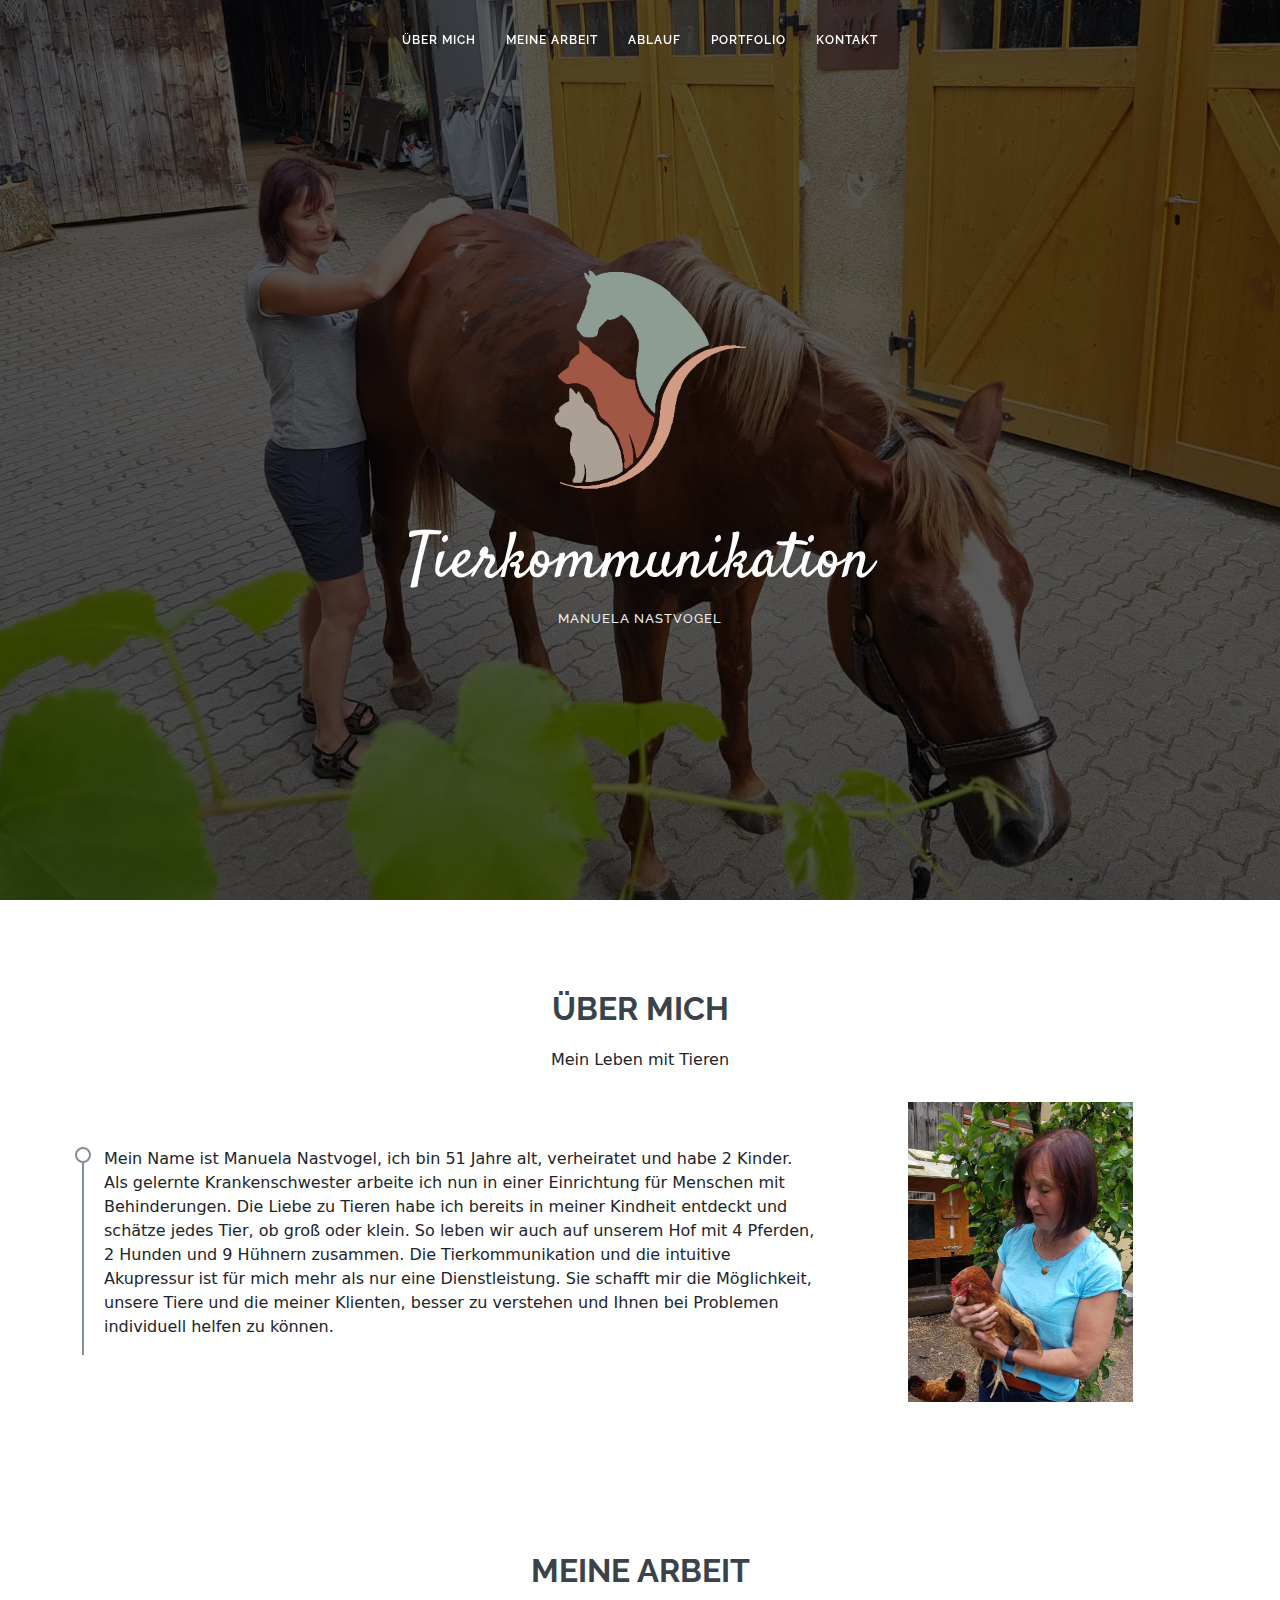
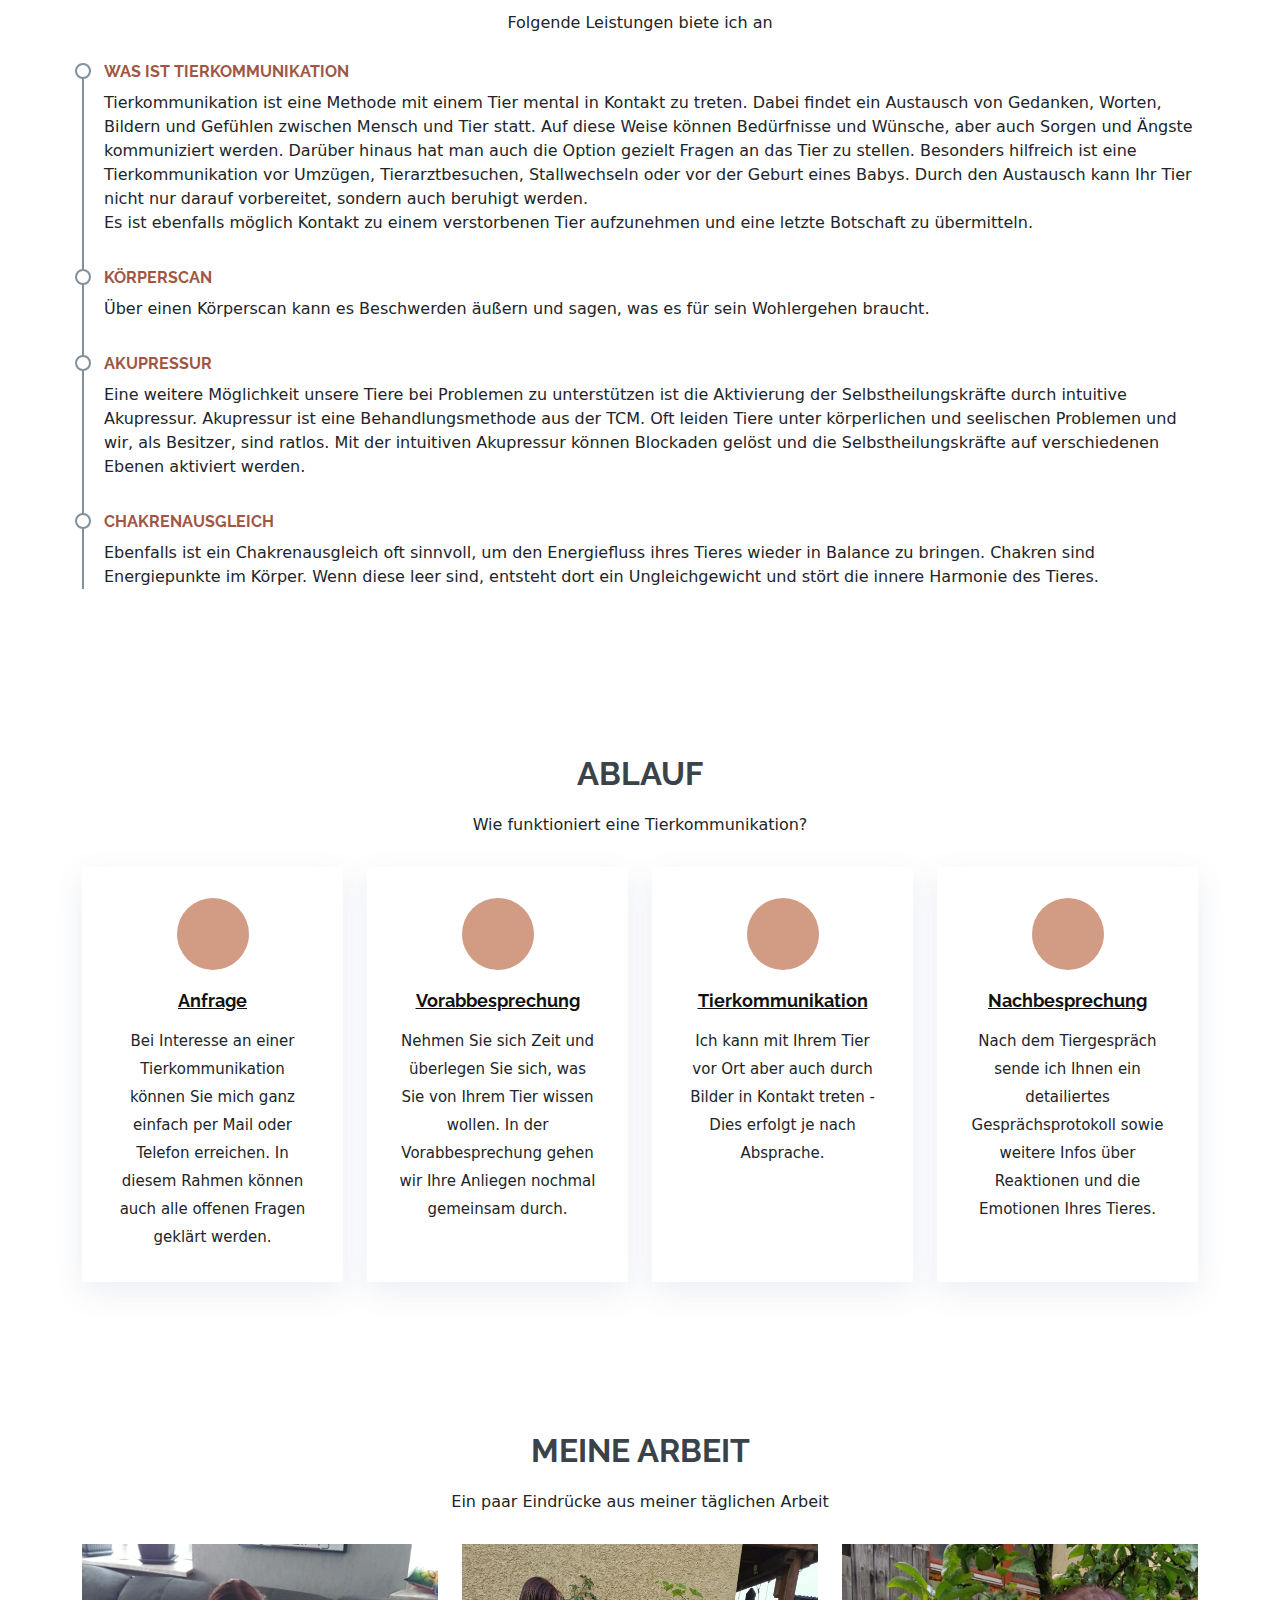
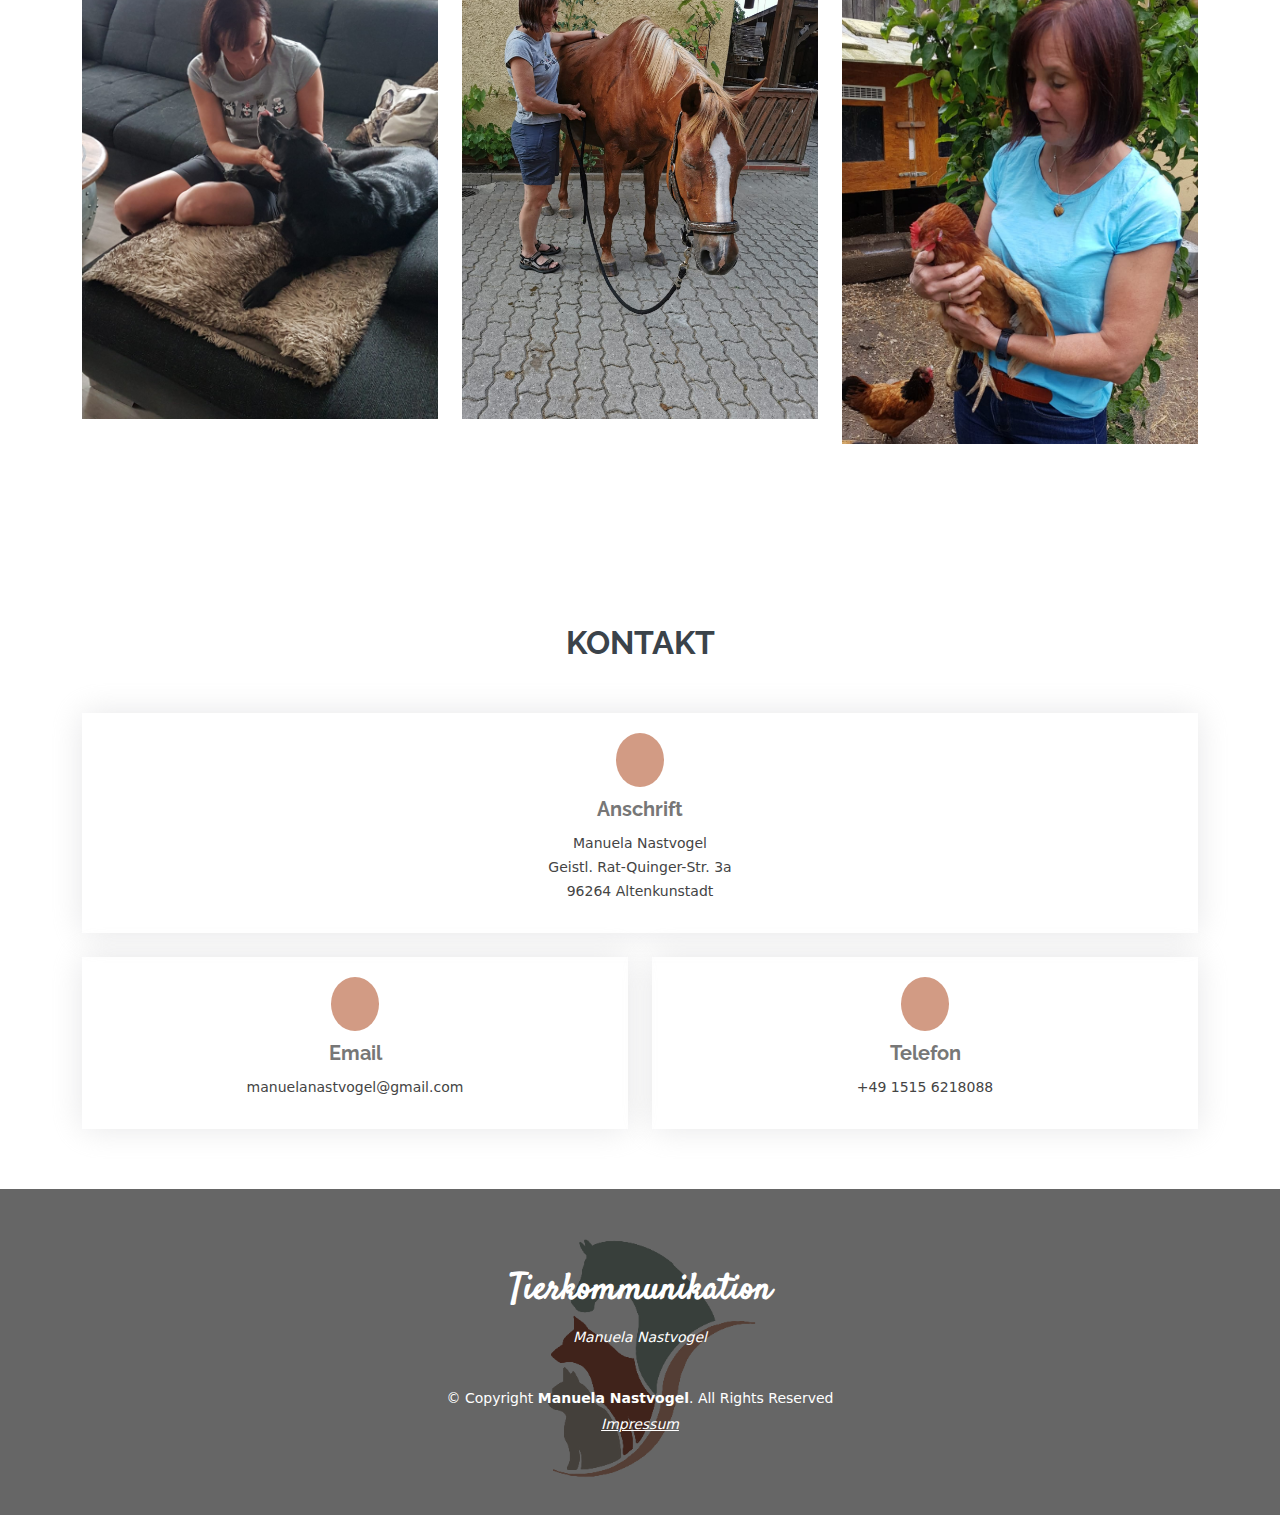
==== commit 8b1af472: "Redundant h3" ====
--- a/index.html
+++ b/index.html
@@ -96,7 +96,7 @@
       </div>
 
       <div class="resume-item">
-        <h4>Tierkommunikation</h4>
+        <h4>Was ist Tierkommunikation</h4>
         <p>Tierkommunikation ist eine Methode mit einem Tier mental in Kontakt zu treten. Dabei findet ein
           Austausch von Gedanken, Worten, Bildern und Gefühlen zwischen Mensch und Tier statt. Auf diese Weise
           können Bedürfnisse und Wünsche, aber auch Sorgen und Ängste kommuniziert werden. Darüber hinaus hat man
